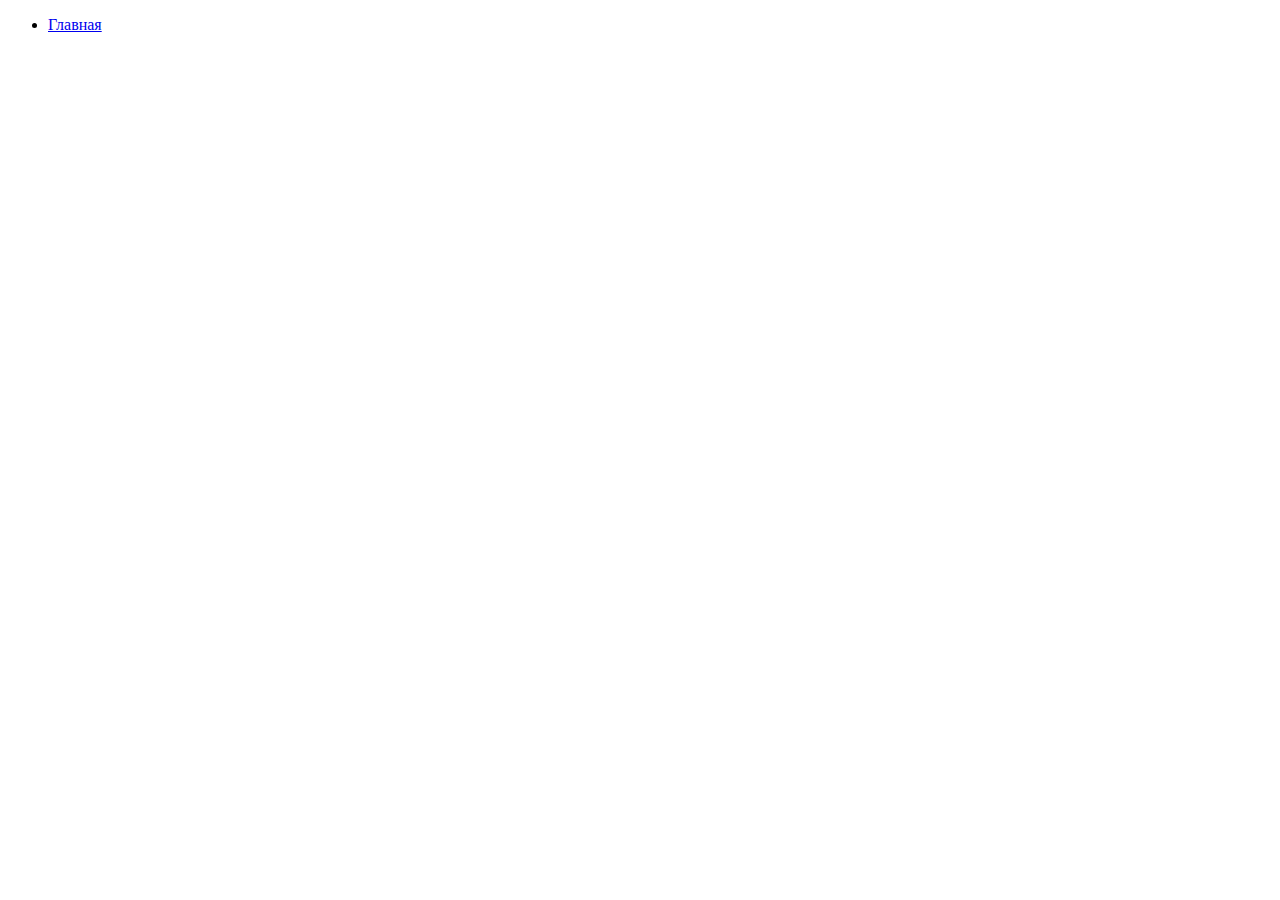
==== pages/admin.html @ 9d6ad690 "admin" ====
<!DOCTYPE html>
<html lang="en">
<head>
    <meta charset="UTF-8">
    <meta http-equiv="X-UA-Compatible" content="IE=edge">
    <meta name="viewport" content="width=device-width, initial-scale=1.0">
    <link rel="stylesheet" href="/ProperNutrition/src/assets/css/custom.css">
    <link rel="stylesheet" href="/ProperNutrition/src/css/main.css" />
    <title>Админка</title>
</head>
<body>
    <div class="flex">
        <div class="flex w-fit">
            <ul class="flex flex-col">
                <li class="text-gray-300 py-3 px-5 rounded-lg bg-lightGreen/70">
                    <a href="#" class="flex items-center gap-x-4">
                        <img src="" alt=""><span class="text-lg font-medium">Главная</span> 
                    </a>
                </li>
            </ul>
        </div>
        <div class="flex w-fit">

        </div>
    </div>
</body>
</html>
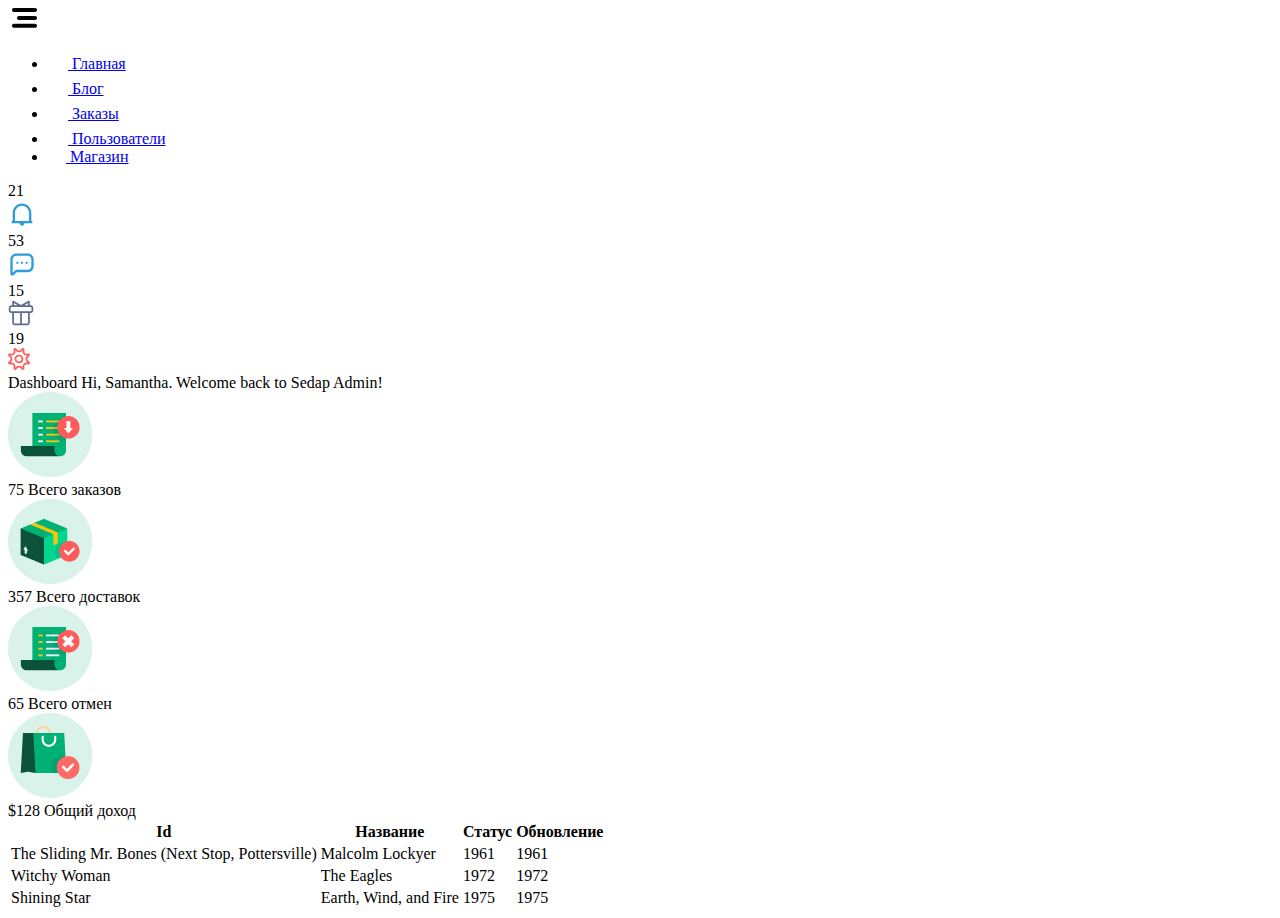
==== commit 2dc19af2: "admin" ====
--- a/pages/admin.html
+++ b/pages/admin.html
@@ -6,22 +6,182 @@
     <meta name="viewport" content="width=device-width, initial-scale=1.0">
     <link rel="stylesheet" href="/ProperNutrition/src/assets/css/custom.css">
     <link rel="stylesheet" href="/ProperNutrition/src/css/main.css" />
+    <script src="https://cdn.tailwindcss.com"></script>
     <title>Админка</title>
 </head>
 <body>
-    <div class="flex">
-        <div class="flex w-fit">
-            <ul class="flex flex-col">
-                <li class="text-gray-300 py-3 px-5 rounded-lg bg-lightGreen/70">
-                    <a href="#" class="flex items-center gap-x-4">
-                        <img src="" alt=""><span class="text-lg font-medium">Главная</span> 
-                    </a>
-                </li>
-            </ul>
-        </div>
-        <div class="flex w-fit">
+    <div class="flex bg-gray-200">
+        <aside class="leftBar flex flex-col w-[20%] px-10 bg-white h-screen overflow-hidden">
+            <div class="flex justify-between gap-x-4 mt-10">
+                <img src="/ProperNutrition/src/assets/img/icon/logo.png" alt="">
+                <img src="../src/assets/img/icon/menu.png" alt="" class="cursor-pointer" id="toggleBarAdmin">
+            </div>
+            <div class="mt-20">
+                <ul class="text-lg font-medium text-[#464255]">
+                    <li class="group flex items-center justify-start py-5 px-4 bg-[#00B074]/20 w-full text-[#00B074] rounded-[8px] relative before:h-full before:w-2 before:absolute before:top-0 before:-left-10 before:bg-[#00B074] before:rounded-full">
+                        <a href="#" class="flex items-center gap-x-6 w-fit">
+                            <svg width="20" height="21" class="fill-[#00B074]" viewBox="0 0 20 21" fill="none" xmlns="http://www.w3.org/2000/svg">
+                                <path d="M2.5 7.41115V17.4112C2.5 17.6322 2.5878 17.8441 2.74408 18.0004C2.90036 18.1567 3.11232 18.2445 3.33333 18.2445H7.5C7.72101 18.2445 7.93297 18.1567 8.08925 18.0004C8.24554 17.8441 8.33333 17.6322 8.33333 17.4112V11.5778H11.6667V17.4112C11.6667 17.6322 11.7545 17.8441 11.9107 18.0004C12.067 18.1567 12.279 18.2445 12.5 18.2445H16.6667C16.8877 18.2445 17.0996 18.1567 17.2559 18.0004C17.4122 17.8441 17.5 17.6322 17.5 17.4112V7.41115C17.5 7.28178 17.4699 7.15419 17.412 7.03848C17.3542 6.92276 17.2702 6.82211 17.1667 6.74449L10.5 1.74449C10.3558 1.6363 10.1803 1.57782 10 1.57782C9.81969 1.57782 9.64425 1.6363 9.5 1.74449L2.83333 6.74449C2.72984 6.82211 2.64583 6.92276 2.58798 7.03848C2.53012 7.15419 2.5 7.28178 2.5 7.41115ZM4.16667 7.82782L10 3.45282L15.8333 7.82782V16.5778H13.3333V10.7445C13.3333 10.5235 13.2455 10.3115 13.0893 10.1552C12.933 9.99895 12.721 9.91115 12.5 9.91115H7.5C7.27899 9.91115 7.06702 9.99895 6.91074 10.1552C6.75446 10.3115 6.66667 10.5235 6.66667 10.7445V16.5778H4.16667V7.82782Z"/>
+                            </svg>
+                            <span class="leftBarText">Главная</span> 
+                        </a>
+                    </li>
+                    <li class="group py-5 px-4 text-black rounded-[8px] ">
+                        <a href="#" class="flex items-center gap-x-6">
+                            <svg width="20" height="21" viewBox="0 0 20 21" class="fill-[#464255]" fill="none" xmlns="http://www.w3.org/2000/svg">
+                                <path d="M17.5002 4.91136H2.5002C2.02798 4.91136 1.66687 4.55024 1.66687 4.07802C1.66687 3.6058 2.02798 3.24469 2.5002 3.24469H17.5002C17.9724 3.24469 18.3335 3.6058 18.3335 4.07802C18.3335 4.55024 17.9724 4.91136 17.5002 4.91136Z" />
+                                <path d="M12.5002 9.35575H2.5002C2.02798 9.35575 1.66687 8.99464 1.66687 8.52242C1.66687 8.0502 2.02798 7.68909 2.5002 7.68909H12.5002C12.9724 7.68909 13.3335 8.0502 13.3335 8.52242C13.3335 8.99464 12.9724 9.35575 12.5002 9.35575Z"/>
+                                <path d="M17.5002 13.8002H2.5002C2.02798 13.8002 1.66687 13.4391 1.66687 12.9669C1.66687 12.4947 2.02798 12.1335 2.5002 12.1335H17.5002C17.9724 12.1335 18.3335 12.4947 18.3335 12.9669C18.3335 13.4391 17.9724 13.8002 17.5002 13.8002Z"/>
+                                <path d="M12.5002 18.2446H2.5002C2.02798 18.2446 1.66687 17.8835 1.66687 17.4113C1.66687 16.9391 2.02798 16.5779 2.5002 16.5779H12.5002C12.9724 16.5779 13.3335 16.9391 13.3335 17.4113C13.3335 17.8835 12.9724 18.2446 12.5002 18.2446Z"/>
+                            </svg>
+                            <span class="leftBarText">Блог</span> 
+                        </a>
+                    </li>
+                    <li class="group py-5 px-4 text-black rounded-[8px] ">
+                        <a href="#" class="flex items-center gap-x-6">
+                            <svg width="20" height="21" viewBox="0 0 20 21" class="fill-[#464255]" fill="none" xmlns="http://www.w3.org/2000/svg">
+                                <path d="M10.5417 2.61138C10.3908 2.48229 10.1987 2.41136 10 2.41138H4.16671C3.94569 2.41138 3.73373 2.49917 3.57745 2.65545C3.42117 2.81173 3.33337 3.0237 3.33337 3.24471V18.2447C3.33337 18.4657 3.42117 18.6777 3.57745 18.834C3.73373 18.9902 3.94569 19.078 4.16671 19.078H15.8334C16.0544 19.078 16.2664 18.9902 16.4226 18.834C16.5789 18.6777 16.6667 18.4657 16.6667 18.2447V8.24471C16.6667 8.12434 16.6406 8.0054 16.5903 7.89607C16.5399 7.78674 16.4665 7.68962 16.375 7.61138L10.5417 2.61138ZM10.8334 5.05304L13.5834 7.41138H10.8334V5.05304ZM15 17.4114H5.00004V4.07804H9.16671V8.24471C9.16671 8.46572 9.25451 8.67769 9.41079 8.83397C9.56707 8.99025 9.77903 9.07804 10 9.07804H15V17.4114Z"/>
+                            </svg>
+                            <span class="leftBarText">Заказы</span> 
+                        </a>
+                    </li>
+                    <li class="group py-5 px-4 text-black rounded-[8px] ">
+                        <a href="#" class="flex items-center gap-x-6">
+                            <svg width="20" height="21" viewBox="0 0 20 21" class="fill-[#464255]" fill="none" xmlns="http://www.w3.org/2000/svg">
+                                <path d="M15.9916 14.6697C16.4243 14.1532 16.6631 13.5018 16.6666 12.828C16.6666 12.0544 16.3593 11.3126 15.8124 10.7656C15.2654 10.2186 14.5235 9.91133 13.75 9.91133H13.5166C14.2039 9.09465 14.5815 8.06202 14.5833 6.99466C14.5852 6.22512 14.3934 5.46747 14.0254 4.7916C13.6575 4.11572 13.1253 3.54337 12.4779 3.12732C11.8305 2.71128 11.0888 2.46494 10.3211 2.41102C9.55347 2.35709 8.7846 2.49733 8.08541 2.81879C7.38622 3.14024 6.77922 3.63258 6.3204 4.25038C5.86158 4.86818 5.56569 5.59157 5.46004 6.35383C5.35439 7.11609 5.44237 7.89268 5.71586 8.61198C5.98935 9.33129 6.43956 9.97015 7.02496 10.4697C5.45018 11.0715 4.09498 12.1369 3.13831 13.525C2.18164 14.9131 1.66849 16.5588 1.66663 18.2447C1.66663 18.4657 1.75442 18.6776 1.9107 18.8339C2.06698 18.9902 2.27895 19.078 2.49996 19.078C2.72097 19.078 2.93293 18.9902 3.08922 18.8339C3.2455 18.6776 3.33329 18.4657 3.33329 18.2447C3.33329 16.4766 4.03567 14.7809 5.28591 13.5306C6.53616 12.2804 8.23185 11.578 9.99996 11.578H11.125C10.8809 12.0747 10.7871 12.6318 10.8552 13.181C10.9233 13.7303 11.1503 14.2476 11.5083 14.6697C10.7984 15.0668 10.2071 15.6459 9.79553 16.3476C9.38393 17.0492 9.16684 17.8479 9.16663 18.6613C9.16663 18.8823 9.25442 19.0943 9.4107 19.2506C9.56698 19.4069 9.77895 19.4947 9.99996 19.4947C10.221 19.4947 10.4329 19.4069 10.5892 19.2506C10.7455 19.0943 10.8333 18.8823 10.8333 18.6613C10.8333 17.8878 11.1406 17.1459 11.6876 16.5989C12.2345 16.052 12.9764 15.7447 13.75 15.7447C14.5235 15.7447 15.2654 16.052 15.8124 16.5989C16.3593 17.1459 16.6666 17.8878 16.6666 18.6613C16.6666 18.8823 16.7544 19.0943 16.9107 19.2506C17.067 19.4069 17.2789 19.4947 17.5 19.4947C17.721 19.4947 17.9329 19.4069 18.0892 19.2506C18.2455 19.0943 18.3333 18.8823 18.3333 18.6613C18.3331 17.8479 18.116 17.0492 17.7044 16.3476C17.2928 15.6459 16.7016 15.0668 15.9916 14.6697ZM9.99996 9.91133C9.4231 9.91133 8.85919 9.74027 8.37955 9.41978C7.8999 9.09929 7.52607 8.64377 7.30531 8.11082C7.08456 7.57787 7.0268 6.99143 7.13934 6.42565C7.25188 5.85987 7.52966 5.34017 7.93756 4.93227C8.34547 4.52436 8.86517 4.24658 9.43095 4.13404C9.99672 4.0215 10.5832 4.07926 11.1161 4.30001C11.6491 4.52077 12.1046 4.89461 12.4251 5.37425C12.7456 5.85389 12.9166 6.4178 12.9166 6.99466C12.9166 7.76821 12.6093 8.51008 12.0624 9.05706C11.5154 9.60404 10.7735 9.91133 9.99996 9.91133ZM13.75 14.078C13.4184 14.078 13.1005 13.9463 12.8661 13.7119C12.6317 13.4775 12.5 13.1595 12.5 12.828C12.5021 12.4971 12.6345 12.1805 12.8685 11.9465C13.1024 11.7126 13.4191 11.5802 13.75 11.578C14.0815 11.578 14.3994 11.7097 14.6338 11.9441C14.8683 12.1785 15 12.4965 15 12.828C15 13.1595 14.8683 13.4775 14.6338 13.7119C14.3994 13.9463 14.0815 14.078 13.75 14.078Z" />
+                            </svg>
+                            <span class="leftBarText">Пользователи</span> 
+                        </a>
+                    </li>
+                    <li class="group py-5 px-4 text-black rounded-[8px] ">
+                        <a href="#" class="flex items-center gap-x-6">
+                            <svg width="18" height="14" viewBox="0 0 18 14" class="fill-[#464255]" fill="none" xmlns="http://www.w3.org/2000/svg">
+                                <path d="M15.875 3.61969H15.0032L15.1094 2.55588C15.1354 2.29525 15.1066 2.03206 15.0246 1.78327C14.9427 1.53448 14.8096 1.30562 14.6338 1.11143C14.458 0.917239 14.2435 0.76203 14.0041 0.655805C13.7647 0.549581 13.5057 0.494696 13.2437 0.49469H3.50625C3.24427 0.49471 2.9852 0.549622 2.74574 0.655885C2.50627 0.762149 2.29173 0.917406 2.11594 1.11165C1.94015 1.3059 1.80701 1.53482 1.7251 1.78366C1.64319 2.03251 1.61433 2.29576 1.64037 2.55644L2.4963 12.1166C2.51309 12.2665 2.48018 11.9554 2.59993 12.5554H0.730552C0.564791 12.5554 0.40582 12.6212 0.28861 12.7384C0.1714 12.8556 0.105552 13.0146 0.105552 13.1804C0.105552 13.3461 0.1714 13.5051 0.28861 13.6223C0.40582 13.7395 0.564791 13.8054 0.730552 13.8054L16 13.9947C16.1658 13.9947 16.3247 13.9288 16.4419 13.8116C16.5591 13.6944 16.625 13.5355 16.625 13.3697C16.625 13.2039 16.5591 13.045 16.4419 12.9277C16.3247 12.8105 16.1658 12.7447 16 12.7447H14.1307C14.1827 12.6033 14.2175 12.4561 14.2342 12.3064L14.4405 9.24469H15.875C16.3721 9.24414 16.8487 9.04642 17.2002 8.69491C17.5517 8.3434 17.7494 7.8668 17.75 7.36969V5.49469C17.7494 4.99758 17.5517 4.52098 17.2002 4.16947C16.8487 3.81796 16.3721 3.62024 15.875 3.61969ZM4.66128 12.5554C4.50625 12.5559 4.3566 12.4985 4.24167 12.3944C4.12673 12.2904 4.05478 12.1472 4.03991 11.9929L3.13784 2.58451C3.12913 2.49758 3.13874 2.40979 3.16603 2.32679C3.19332 2.2438 3.23769 2.16744 3.29629 2.10264C3.35489 2.03783 3.42641 1.98602 3.50625 1.95054C3.58608 1.91506 3.67247 1.8967 3.75984 1.89664L13.0204 1.95054C13.1077 1.9506 13.1941 1.96895 13.2739 2.0044C13.3537 2.03986 13.4252 2.09163 13.4838 2.15639C13.5424 2.22116 13.5868 2.29747 13.6141 2.38043C13.6414 2.46338 13.6511 2.55114 13.6424 2.63804L13.0204 11.9935C13.0054 12.1477 12.9334 12.2908 12.8184 12.3948C12.7034 12.4987 12.5538 12.556 12.3988 12.5554H4.66128ZM16.5 7.36969C16.4999 7.53542 16.434 7.69433 16.3168 7.81152C16.1996 7.92871 16.0407 7.99459 15.875 7.99469H14.5656L14.8781 4.86969H15.875C16.0407 4.86979 16.1996 4.93567 16.3168 5.05286C16.434 5.17005 16.4999 5.32896 16.5 5.49469V7.36969Z" />
+                            </svg>
+                            <span class="leftBarText">Магазин</span> 
+                        </a>
+                    </li>
+                </ul>
+            </div>
+        </aside>
 
-        </div>
+        <section class="flex flex-col gap-y-10 w-[80%] px-[60px]">
+            <div class="flex justify-end gap-x-[30px] mt-10">
+                <div class="flex justify-center items-center rounded-[15px] bg-[#2D9CDB]/20 w-12 h-12 relative">
+                    <div class="flex justify-center items-center w-5 h-5 rounded-full absolute -top-2 -right-2 p-[3px] text-white text-xs bg-[#2D9CDB] outline outline-offset-0 outline-white">
+                        21
+                    </div>
+                    <svg width="28" height="28" viewBox="0 0 28 28" fill="none" xmlns="http://www.w3.org/2000/svg">
+                        <path d="M4.66667 23.3333H11.6667C11.6667 23.9522 11.9125 24.5457 12.3501 24.9833C12.7877 25.4208 13.3812 25.6667 14 25.6667C14.6188 25.6667 15.2123 25.4208 15.6499 24.9833C16.0875 24.5457 16.3333 23.9522 16.3333 23.3333H23.3333C23.6428 23.3333 23.9395 23.2104 24.1583 22.9916C24.3771 22.7728 24.5 22.4761 24.5 22.1667C24.5 21.8572 24.3771 21.5605 24.1583 21.3417C23.9395 21.1229 23.6428 21 23.3333 21V12.8333C23.3333 10.358 22.35 7.98401 20.5997 6.23367C18.8493 4.48333 16.4754 3.5 14 3.5C11.5246 3.5 9.15068 4.48333 7.40034 6.23367C5.65 7.98401 4.66667 10.358 4.66667 12.8333V21C4.35725 21 4.0605 21.1229 3.84171 21.3417C3.62292 21.5605 3.5 21.8572 3.5 22.1667C3.5 22.4761 3.62292 22.7728 3.84171 22.9916C4.0605 23.2104 4.35725 23.3333 4.66667 23.3333V23.3333ZM7 12.8333C7 10.9768 7.7375 9.19634 9.05025 7.88359C10.363 6.57083 12.1435 5.83333 14 5.83333C15.8565 5.83333 17.637 6.57083 18.9497 7.88359C20.2625 9.19634 21 10.9768 21 12.8333V21H7V12.8333Z" fill="#2D9CDB"/>
+                    </svg>
+                </div>
+                <div class="flex justify-center items-center rounded-[15px] bg-[#2D9CDB]/20 w-12 h-12 relative">
+                    <div class="flex justify-center items-center w-5 h-5 rounded-full absolute -top-2 -right-2 p-[3px] text-white text-xs bg-[#2D9CDB] outline outline-offset-0 outline-white">
+                        53
+                    </div>
+                    <svg width="28" height="28" viewBox="0 0 28 28" fill="none" xmlns="http://www.w3.org/2000/svg">
+                        <path d="M14 13.9998C14.6444 13.9998 15.1667 13.4774 15.1667 12.8331C15.1667 12.1888 14.6444 11.6664 14 11.6664C13.3557 11.6664 12.8334 12.1888 12.8334 12.8331C12.8334 13.4774 13.3557 13.9998 14 13.9998Z" fill="#2D9CDB"/>
+                        <path d="M9.33329 13.9998C9.97763 13.9998 10.5 13.4774 10.5 12.8331C10.5 12.1888 9.97763 11.6664 9.33329 11.6664C8.68896 11.6664 8.16663 12.1888 8.16663 12.8331C8.16663 13.4774 8.68896 13.9998 9.33329 13.9998Z" fill="#2D9CDB"/>
+                        <path d="M18.6667 13.9998C19.311 13.9998 19.8333 13.4774 19.8333 12.8331C19.8333 12.1888 19.311 11.6664 18.6667 11.6664C18.0223 11.6664 17.5 12.1888 17.5 12.8331C17.5 13.4774 18.0223 13.9998 18.6667 13.9998Z" fill="#2D9CDB"/>
+                        <path d="M3.55822 25.515C3.8024 25.6157 4.06407 25.6673 4.32822 25.6667C4.58872 25.668 4.84684 25.617 5.08731 25.5168C5.32778 25.4166 5.54571 25.2692 5.72822 25.0833L8.64488 22.1667H19.8332C21.3803 22.1667 22.864 21.5521 23.958 20.4581C25.052 19.3642 25.6665 17.8804 25.6665 16.3333V9.33333C25.6665 7.78624 25.052 6.30251 23.958 5.20854C22.864 4.11458 21.3803 3.5 19.8332 3.5H8.16655C6.61945 3.5 5.13572 4.11458 4.04176 5.20854C2.9478 6.30251 2.33322 7.78624 2.33322 9.33333V23.6717C2.32952 24.0662 2.44429 24.4528 2.66267 24.7814C2.88106 25.1101 3.19303 25.3656 3.55822 25.515V25.515ZM4.66655 9.33333C4.66655 8.40508 5.0353 7.51484 5.69168 6.85846C6.34805 6.20208 7.23829 5.83333 8.16655 5.83333H19.8332C20.7615 5.83333 21.6517 6.20208 22.3081 6.85846C22.9645 7.51484 23.3332 8.40508 23.3332 9.33333V16.3333C23.3332 17.2616 22.9645 18.1518 22.3081 18.8082C21.6517 19.4646 20.7615 19.8333 19.8332 19.8333H8.16655C8.01301 19.8324 7.8608 19.8619 7.71866 19.9199C7.57651 19.978 7.44723 20.0635 7.33822 20.1717L4.66655 22.855V9.33333Z" fill="#2D9CDB"/>
+                    </svg>
+                </div>
+                <div class="flex justify-center items-center rounded-[15px] bg-[#5E6C93]/20 w-12 h-12 relative">
+                    <div class="flex justify-center items-center w-5 h-5 rounded-full absolute -top-2 -right-2 p-[3px] text-white text-xs bg-[#5E6C93] outline outline-offset-0 outline-white">
+                        15
+                    </div>
+                    <svg width="26" height="26" viewBox="0 0 26 26" fill="none" xmlns="http://www.w3.org/2000/svg">
+                        <path d="M22.625 5.125H21.75V1.625C21.75 1.47262 21.7102 1.32289 21.6345 1.19062C21.5589 1.05835 21.45 0.948128 21.3186 0.870868C21.1873 0.793609 21.0381 0.751989 20.8857 0.750126C20.7333 0.748264 20.5831 0.786224 20.4499 0.86025L13 4.99909L5.55007 0.86025C5.41689 0.786224 5.26667 0.748264 5.11431 0.750126C4.96194 0.751989 4.8127 0.793609 4.68136 0.870868C4.55002 0.948128 4.44113 1.05835 4.36547 1.19062C4.28981 1.32289 4.25001 1.47262 4.25 1.625V5.125H3.375C2.67904 5.12576 2.01181 5.40257 1.51969 5.89469C1.02757 6.3868 0.750764 7.05404 0.75 7.75V10.375C0.750764 11.071 1.02757 11.7382 1.51969 12.2303C2.01181 12.7224 2.67904 12.9992 3.375 13H4.25V22.625C4.25076 23.321 4.52757 23.9882 5.01969 24.4803C5.51181 24.9724 6.17904 25.2492 6.875 25.25H19.125C19.821 25.2492 20.4882 24.9724 20.9803 24.4803C21.4724 23.9882 21.7492 23.321 21.75 22.625V13H22.625C23.321 12.9992 23.9882 12.7224 24.4803 12.2303C24.9724 11.7382 25.2492 11.071 25.25 10.375V7.75C25.2492 7.05404 24.9724 6.3868 24.4803 5.89469C23.9882 5.40257 23.321 5.12576 22.625 5.125ZM20 5.125H16.3769L20 3.1125V5.125ZM6 3.1125L9.62311 5.125H6V3.1125ZM6 22.625V13H12.125V23.5H6.875C6.64303 23.4997 6.42064 23.4074 6.25661 23.2434C6.09258 23.0793 6.0003 22.857 6 22.625ZM20 22.625C19.9997 22.857 19.9074 23.0793 19.7434 23.2434C19.5794 23.4074 19.357 23.4997 19.125 23.5H13.875V13H20V22.625ZM23.5 10.375C23.4997 10.607 23.4074 10.8294 23.2434 10.9934C23.0794 11.1574 22.857 11.2497 22.625 11.25H3.375C3.14303 11.2497 2.92064 11.1574 2.75661 10.9934C2.59258 10.8294 2.5003 10.607 2.5 10.375V7.75C2.5003 7.51803 2.59258 7.29564 2.75661 7.13161C2.92064 6.96758 3.14303 6.8753 3.375 6.875H22.625C22.857 6.8753 23.0794 6.96758 23.2434 7.13161C23.4074 7.29564 23.4997 7.51803 23.5 7.75V10.375Z" fill="#5E6C93"/>
+                    </svg>
+                </div>
+                <div class="flex justify-center items-center rounded-[15px] bg-[#FF5B5B]/20 w-12 h-12 relative">
+                    <div class="flex justify-center items-center w-5 h-5 rounded-full absolute -top-2 -right-2 p-[3px] text-white text-xs bg-[#FF5B5B] outline outline-offset-0 outline-white">
+                        19
+                    </div>
+                    <svg width="22" height="22" viewBox="0 0 22 22" fill="none" xmlns="http://www.w3.org/2000/svg">
+                        <path d="M11.0001 6.625C10.1348 6.625 9.2889 6.88159 8.56944 7.36232C7.84998 7.84305 7.28922 8.52633 6.95809 9.32576C6.62696 10.1252 6.54032 11.0048 6.70913 11.8535C6.87794 12.7022 7.29462 13.4817 7.90647 14.0936C8.51832 14.7054 9.29787 15.1221 10.1465 15.2909C10.9952 15.4597 11.8749 15.3731 12.6743 15.042C13.4737 14.7108 14.157 14.1501 14.6377 13.4306C15.1185 12.7111 15.375 11.8653 15.375 11C15.3737 9.84009 14.9123 8.72809 14.0921 7.90791C13.272 7.08774 12.16 6.62637 11.0001 6.625V6.625ZM11.0001 13.625C10.4809 13.625 9.97336 13.471 9.54169 13.1826C9.11001 12.8942 8.77355 12.4842 8.57488 12.0045C8.3762 11.5249 8.32421 10.9971 8.4255 10.4879C8.52678 9.97868 8.77679 9.51095 9.1439 9.14384C9.51101 8.77673 9.97874 8.52672 10.4879 8.42544C10.9971 8.32415 11.5249 8.37613 12.0046 8.57481C12.4843 8.77349 12.8942 9.10995 13.1827 9.54162C13.4711 9.9733 13.625 10.4808 13.625 11C13.6243 11.696 13.3475 12.3632 12.8554 12.8553C12.3632 13.3474 11.696 13.6242 11.0001 13.625V13.625Z" fill="#FF5B5B"/>
+                        <path d="M2.48931 5.55982C2.05905 5.39818 1.58279 5.41024 1.16126 5.59346C0.739741 5.77668 0.406021 6.11668 0.230699 6.54155C0.0553773 6.96642 0.0522048 7.44283 0.221853 7.86999C0.391501 8.29716 0.720663 8.64158 1.13971 8.8304C1.56601 9.01071 1.92974 9.31263 2.18546 9.69845C2.44118 10.0843 2.57756 10.5369 2.57756 10.9997C2.57756 11.4626 2.44118 11.9152 2.18546 12.301C1.92974 12.6869 1.56601 12.9888 1.13971 13.1691C0.720563 13.3579 0.391321 13.7024 0.22165 14.1296C0.0519783 14.5569 0.0551899 15.0334 0.230605 15.4583C0.40602 15.8833 0.739875 16.2233 1.16153 16.4064C1.58318 16.5896 2.05955 16.6015 2.48983 16.4397C2.91921 16.2648 3.39064 16.2205 3.84506 16.3124C4.29949 16.4042 4.71671 16.6281 5.04446 16.956C5.3722 17.2839 5.59591 17.7013 5.68754 18.1557C5.77918 18.6102 5.73467 19.0816 5.5596 19.5109C5.39271 19.9423 5.40307 20.4222 5.58842 20.846C5.77376 21.2698 6.11908 21.6032 6.54913 21.7736C6.7645 21.8627 6.99531 21.9086 7.2284 21.9086C7.56891 21.911 7.90255 21.8128 8.1875 21.6263C8.47244 21.4399 8.69601 21.1735 8.83017 20.8605C9.01048 20.4342 9.3124 20.0705 9.69822 19.8148C10.084 19.559 10.5366 19.4227 10.9995 19.4227C11.4624 19.4227 11.915 19.559 12.3008 19.8148C12.6866 20.0705 12.9885 20.4342 13.1689 20.8605C13.3577 21.2797 13.7022 21.6089 14.1294 21.7786C14.5567 21.9482 15.0332 21.945 15.4581 21.7696C15.883 21.5942 16.223 21.2603 16.4062 20.8387C16.5893 20.417 16.6013 19.9407 16.4394 19.5104C16.2646 19.081 16.2203 18.6096 16.3121 18.1552C16.404 17.7007 16.6279 17.2835 16.9558 16.9558C17.2837 16.628 17.701 16.4043 18.1555 16.3127C18.61 16.221 19.0814 16.2655 19.5107 16.4406C19.9394 16.6071 20.4164 16.5981 20.8386 16.4158C21.2608 16.2334 21.5942 15.8923 21.767 15.466L20.9646 15.1174L20.1683 14.8192C19.4205 14.5137 18.599 14.4361 17.8072 14.5962C17.0154 14.7563 16.2886 15.147 15.7182 15.719C15.1482 16.2936 14.7566 17.0207 14.5906 17.8128C14.4245 18.605 14.4912 19.4282 14.7824 20.1833C14.4703 19.438 13.9446 18.8019 13.2715 18.355C12.5984 17.9082 11.808 17.6706 11.0001 17.6723C10.1904 17.6748 9.39876 17.9119 8.72103 18.355C8.04329 18.798 7.50848 19.428 7.18132 20.1686C7.48664 19.4208 7.56413 18.5993 7.40404 17.8076C7.24395 17.0158 6.85344 16.289 6.28156 15.7185C5.70694 15.1486 4.97978 14.757 4.18769 14.591C3.39561 14.425 2.57241 14.4916 1.81731 14.7828C2.5625 14.4705 3.19857 13.9447 3.64534 13.2715C4.0921 12.5983 4.32956 11.8079 4.32777 11C4.32526 10.1903 4.08814 9.39864 3.64509 8.7209C3.20204 8.04316 2.57207 7.50835 1.8314 7.1812C2.57924 7.4867 3.40071 7.56429 4.19252 7.40419C4.98434 7.2441 5.71115 6.85348 6.28156 6.28144C6.85153 5.70687 7.24314 4.9797 7.40916 4.1876C7.57519 3.39549 7.50855 2.57227 7.21728 1.81719C7.5295 2.56238 8.05535 3.19845 8.72855 3.64521C9.40174 4.09198 10.1921 4.32944 11.0001 4.32765C11.8098 4.32514 12.6014 4.08801 13.2791 3.64497C13.9569 3.20192 14.4917 2.57194 14.8188 1.83127C14.5135 2.57915 14.436 3.40057 14.5961 4.19235C14.7562 4.98412 15.1467 5.71092 15.7186 6.28144C16.2934 6.85111 17.0205 7.24252 17.8126 7.40853C18.6046 7.57455 19.4277 7.50809 20.1829 7.21716C19.4413 7.52872 18.8078 8.05166 18.3614 8.72079C17.9149 9.38992 17.6753 10.1757 17.6724 10.98C17.6695 11.7844 17.9034 12.5719 18.345 13.2442C18.7865 13.9165 19.4162 14.4441 20.1556 14.761C20.158 14.7682 20.158 14.776 20.1556 14.7832L20.9643 15.1169L21.7684 15.4617L21.7731 15.4506C21.9517 15.0268 21.9561 14.5497 21.7852 14.1228C21.6144 13.6959 21.2821 13.3535 20.8605 13.17C20.4342 12.9896 20.0704 12.6877 19.8147 12.3019C19.559 11.9161 19.4226 11.4635 19.4226 11.0006C19.4226 10.5377 19.559 10.0851 19.8147 9.69932C20.0704 9.31351 20.4342 9.01159 20.8605 8.83127C21.2796 8.64246 21.6088 8.29797 21.7785 7.87072C21.9482 7.44346 21.945 6.96696 21.7696 6.54203C21.5941 6.1171 21.2603 5.77708 20.8386 5.59393C20.417 5.41078 19.9406 5.39886 19.5103 5.5607C19.081 5.73556 18.6095 5.77984 18.1551 5.68799C17.7007 5.59613 17.2835 5.37223 16.9557 5.04432C16.628 4.71642 16.4043 4.29909 16.3126 3.84462C16.221 3.39015 16.2655 2.91874 16.4406 2.48945C16.6023 2.05918 16.5904 1.58286 16.4072 1.16126C16.224 0.739657 15.884 0.405855 15.4591 0.23048C15.0342 0.0551053 14.5578 0.0519158 14.1305 0.221586C13.7033 0.391257 13.3589 0.720476 13.1701 1.13959C12.9898 1.56589 12.6879 1.92962 12.302 2.18534C11.9162 2.44106 11.4636 2.57744 11.0007 2.57744C10.5379 2.57744 10.0853 2.44106 9.69945 2.18534C9.31363 1.92962 9.01171 1.56589 8.8314 1.13959C8.64258 0.720441 8.2981 0.391199 7.87084 0.221528C7.44359 0.0518562 6.96708 0.0550679 6.54215 0.230483C6.11722 0.405898 5.77721 0.739753 5.59406 1.16141C5.41091 1.58306 5.39899 2.05943 5.56082 2.48971C5.73569 2.91909 5.77997 3.39051 5.68811 3.84494C5.59625 4.29937 5.37235 4.71659 5.04444 5.04433C4.71654 5.37208 4.29921 5.59578 3.84474 5.68742C3.39027 5.77905 2.91886 5.73455 2.48957 5.55947L2.48931 5.55982Z" fill="#FF5B5B"/>
+                    </svg>
+                </div>
+            </div>
+            <div class="flex flex-col">
+                <span class="text-[32px] font-semibold text-[#464255]">Dashboard</span>
+                <span class="text-lg font-medium text-[#A3A3A3]">Hi, Samantha. Welcome back  to Sedap Admin!</span>
+            </div>
+            <div class="grid grid-cols-4 gap-10">
+                <div class="flex justify-center bg-white rounded-[14px] shadow-[0px_4px_4px_rgba(0,0,0,0.04)] py-9">
+                    <div class="flex gap-x-6 justify-between">
+                        <img src="../src/assets/img/icon/iconOrder.png" alt="">
+                        <div class="flex flex-col">
+                            <span class="text-[#464255] text-[46px] font-bold">75</span>
+                            <span class="text-[#464255]">Всего заказов</span>
+                        </div>
+                    </div>
+                </div>
+                <div class="flex justify-center bg-white rounded-[14px] shadow-[0px_4px_4px_rgba(0,0,0,0.04)] py-9">
+                    <div class="flex gap-x-6 justify-between">
+                        <img src="../src/assets/img/icon/iconDelivery.png" alt="">
+                        <div class="flex flex-col">
+                            <span class="text-[#464255] text-[46px] font-bold">357</span>
+                            <span class="text-[#464255]">Всего доставок</span>
+                        </div>
+                    </div>
+                </div>
+                <div class="flex justify-center bg-white rounded-[14px] shadow-[0px_4px_4px_rgba(0,0,0,0.04)] py-9">
+                    <div class="flex gap-x-6 justify-between">
+                        <img src="../src/assets/img/icon/iconCancel.png" alt="">
+                        <div class="flex flex-col">
+                            <span class="text-[#464255] text-[46px] font-bold">65</span>
+                            <span class="text-[#464255]">Всего отмен</span>
+                        </div>
+                    </div>
+                </div>
+                <div class="flex justify-center bg-white rounded-[14px] shadow-[0px_4px_4px_rgba(0,0,0,0.04)] py-9">
+                    <div class="flex gap-x-6 justify-between">
+                        <img src="../src/assets/img/icon/iconRevenue.png" alt="">
+                        <div class="flex flex-col">
+                            <span class="text-[#464255] text-[46px] font-bold">$128</span>
+                            <span class="text-[#464255]">Общий доход</span>
+                        </div>
+                    </div>
+                </div>
+            </div>
+
+            <div class="w-[60%] rounded-[14px] shadow-xl bg-white px-3 py-6">
+                <table class="w-full rounded-t-[14px]">
+                    <thead class="bg-[#00B074]/20 ">
+                      <tr class="py-5">
+                        <th>Id</th>
+                        <th>Название</th>
+                        <th>Статус</th>
+                        <th>Обновление</th>
+                      </tr>
+                    </thead>
+                    <tbody>
+                      <tr>
+                        <td>The Sliding Mr. Bones (Next Stop, Pottersville)</td>
+                        <td>Malcolm Lockyer</td>
+                        <td>1961</td>
+                        <td>1961</td>
+                      </tr>
+                      <tr>
+                        <td>Witchy Woman</td>
+                        <td>The Eagles</td>
+                        <td>1972</td>
+                        <td>1972</td>
+                      </tr>
+                      <tr>
+                        <td>Shining Star</td>
+                        <td>Earth, Wind, and Fire</td>
+                        <td>1975</td>
+                        <td>1975</td>
+                      </tr>
+                    </tbody>
+                </table>
+            </div>
+        </section>
     </div>
+    <script src="../src/assets/libs/jquery.js"></script>
+    <script src="../src/assets/js/custom.js"></script>
 </body>
 </html>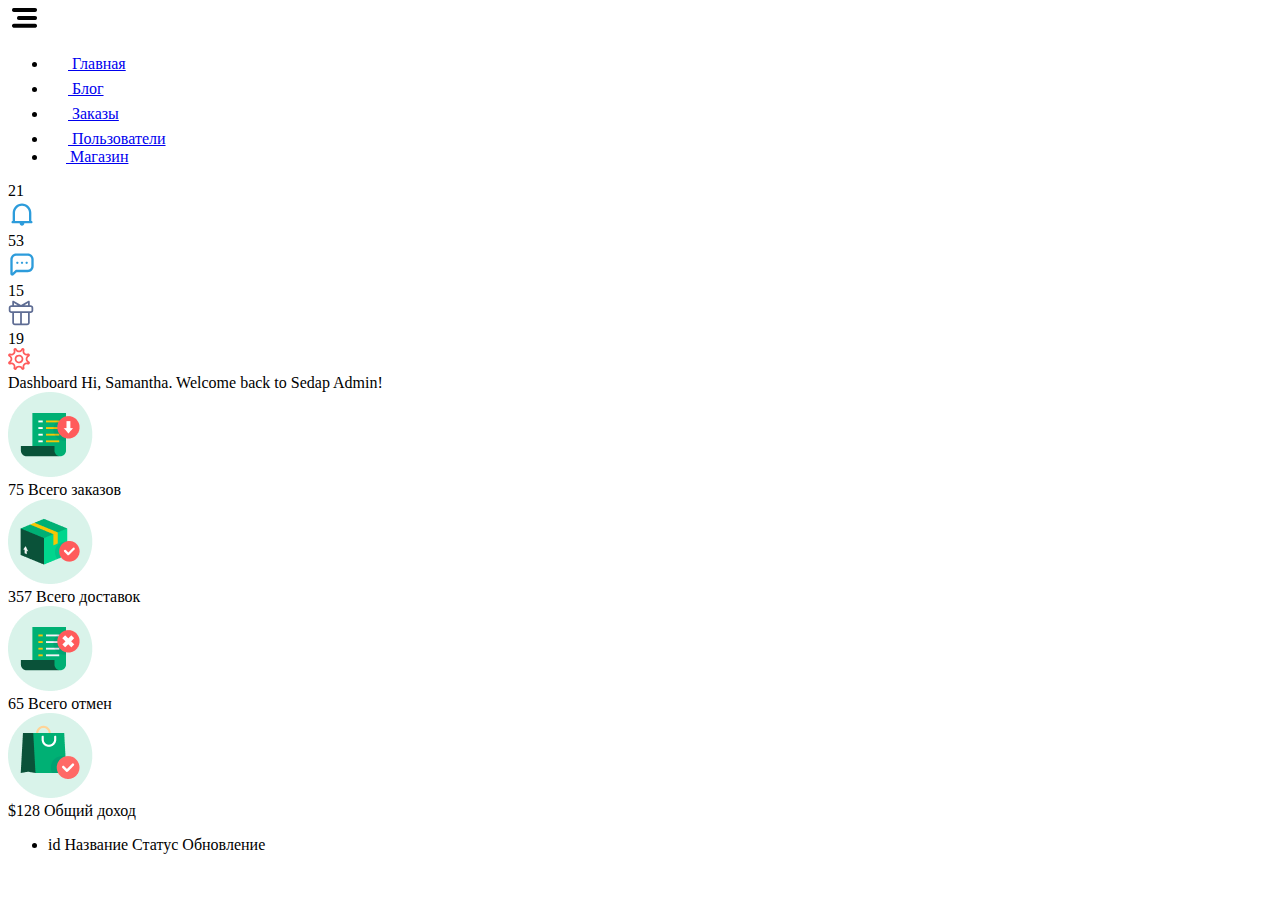
==== commit 8221ccdc: "admin" ====
--- a/pages/admin.html
+++ b/pages/admin.html
@@ -147,37 +147,16 @@
                 </div>
             </div>
 
-            <div class="w-[60%] rounded-[14px] shadow-xl bg-white px-3 py-6">
-                <table class="w-full rounded-t-[14px]">
-                    <thead class="bg-[#00B074]/20 ">
-                      <tr class="py-5">
-                        <th>Id</th>
-                        <th>Название</th>
-                        <th>Статус</th>
-                        <th>Обновление</th>
-                      </tr>
-                    </thead>
-                    <tbody>
-                      <tr>
-                        <td>The Sliding Mr. Bones (Next Stop, Pottersville)</td>
-                        <td>Malcolm Lockyer</td>
-                        <td>1961</td>
-                        <td>1961</td>
-                      </tr>
-                      <tr>
-                        <td>Witchy Woman</td>
-                        <td>The Eagles</td>
-                        <td>1972</td>
-                        <td>1972</td>
-                      </tr>
-                      <tr>
-                        <td>Shining Star</td>
-                        <td>Earth, Wind, and Fire</td>
-                        <td>1975</td>
-                        <td>1975</td>
-                      </tr>
-                    </tbody>
-                </table>
+            <div class="w-[70%] rounded-[14px] shadow-xl bg-white px-3 py-6">
+                <ul class="w-full rounded-t-[14px]">
+                    <li class="flex justify-between w-full font-bold">
+                        <span class="w-[5%]">id</span>
+                        <span class="w-[50%]">Название</span>
+                        <span class="w-[25%]">Статус</span>
+                        <span class="w-[20%]">Обновление</span>
+                    </li>
+                    
+                </ul>
             </div>
         </section>
     </div>
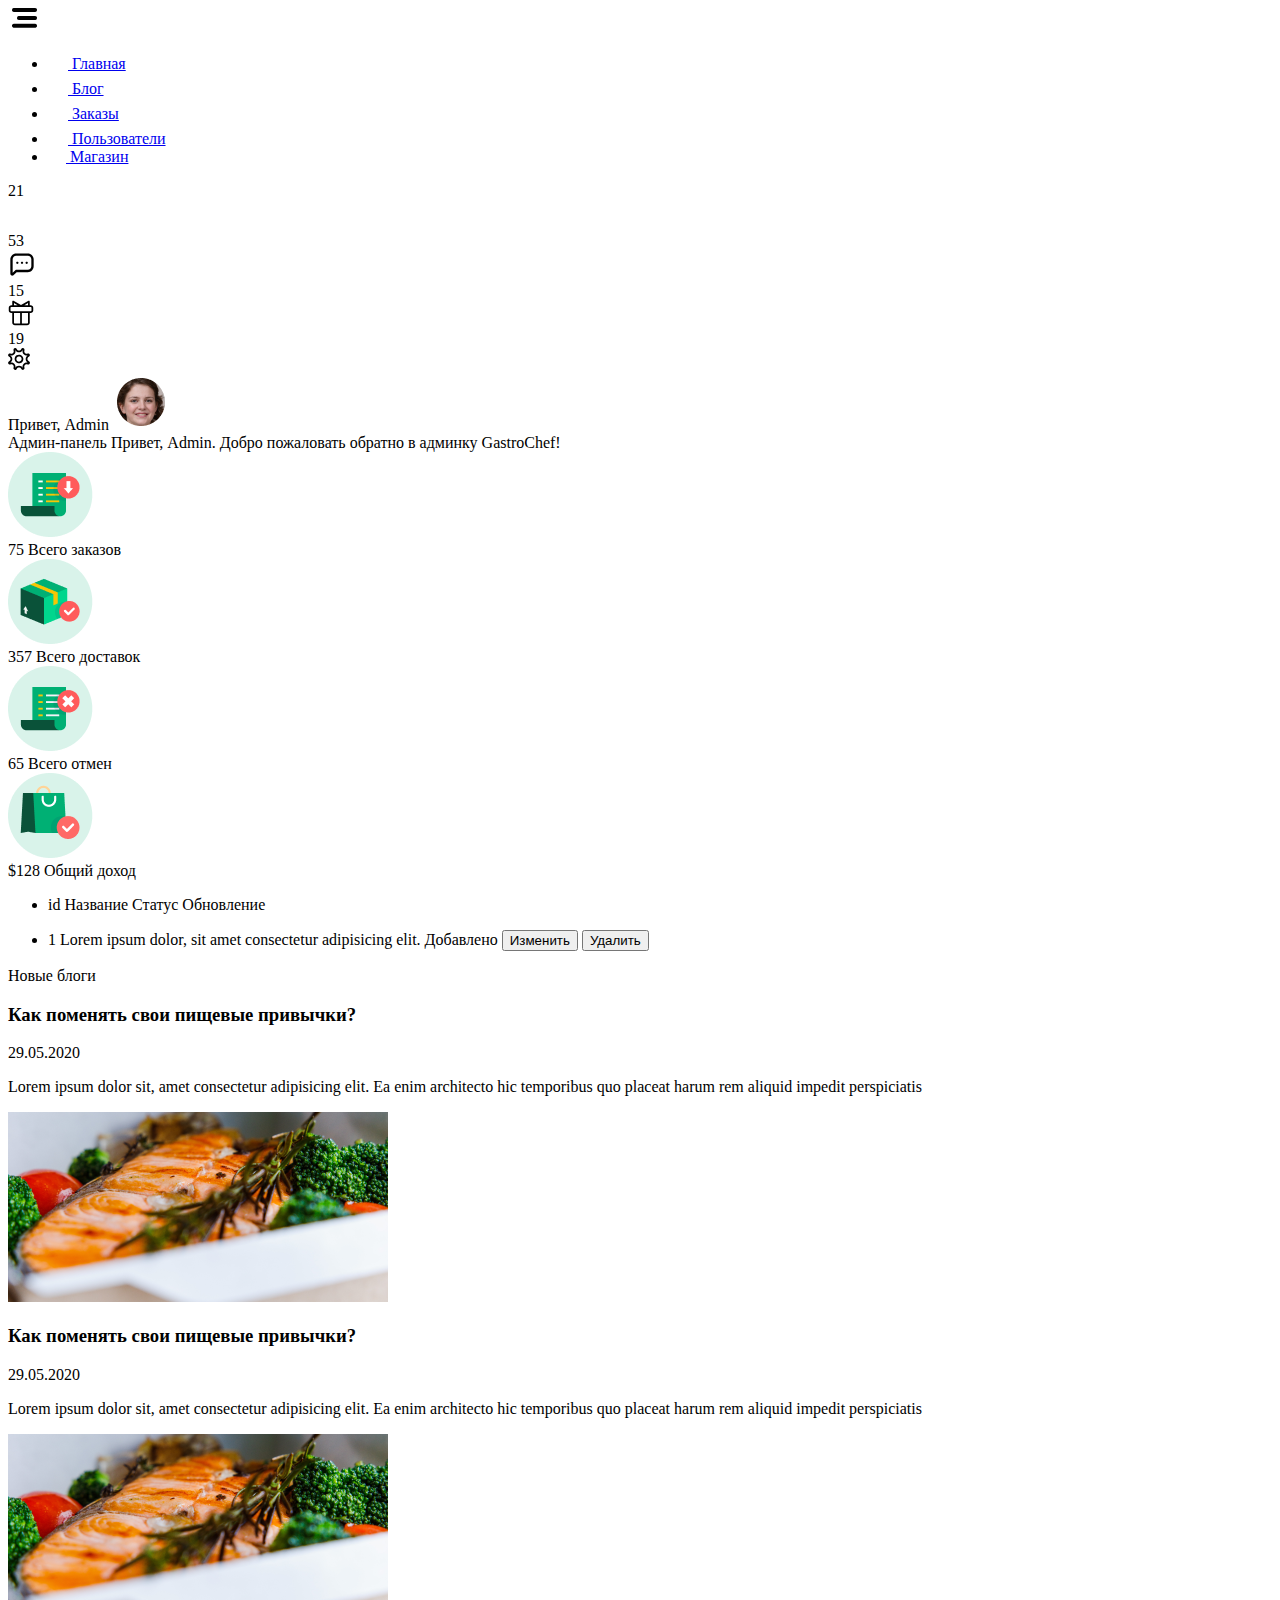
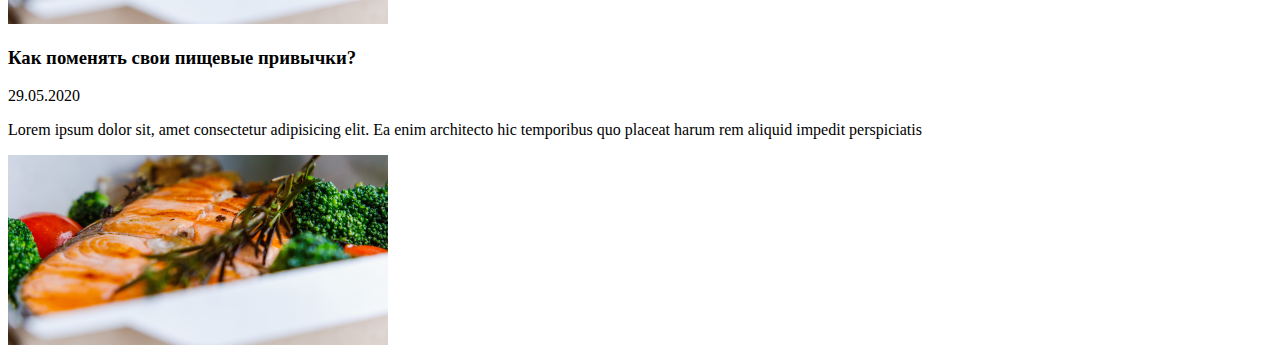
==== commit db58e447: "admin" ====
--- a/pages/admin.html
+++ b/pages/admin.html
@@ -11,7 +11,7 @@
 </head>
 <body>
     <div class="flex bg-gray-200">
-        <aside class="leftBar flex flex-col w-[20%] px-10 bg-white h-screen overflow-hidden">
+        <aside class="leftBar flex flex-col w-[20%] px-10 bg-white h-auto overflow-hidden transition-all duration-300">
             <div class="flex justify-between gap-x-4 mt-10">
                 <img src="/ProperNutrition/src/assets/img/icon/logo.png" alt="">
                 <img src="../src/assets/img/icon/menu.png" alt="" class="cursor-pointer" id="toggleBarAdmin">
@@ -65,48 +65,52 @@
             </div>
         </aside>
 
-        <section class="flex flex-col gap-y-10 w-[80%] px-[60px]">
+        <div class=" flex flex-col gap-y-10 w-full px-[60px] pb-[60px]">
             <div class="flex justify-end gap-x-[30px] mt-10">
-                <div class="flex justify-center items-center rounded-[15px] bg-[#2D9CDB]/20 w-12 h-12 relative">
+                <div class="group cursor-pointer flex justify-center items-center rounded-[15px] bg-[#2D9CDB]/20 hover:bg-[#2D9CDB] transition-all duration-300 w-12 h-12 relative">
                     <div class="flex justify-center items-center w-5 h-5 rounded-full absolute -top-2 -right-2 p-[3px] text-white text-xs bg-[#2D9CDB] outline outline-offset-0 outline-white">
                         21
                     </div>
-                    <svg width="28" height="28" viewBox="0 0 28 28" fill="none" xmlns="http://www.w3.org/2000/svg">
-                        <path d="M4.66667 23.3333H11.6667C11.6667 23.9522 11.9125 24.5457 12.3501 24.9833C12.7877 25.4208 13.3812 25.6667 14 25.6667C14.6188 25.6667 15.2123 25.4208 15.6499 24.9833C16.0875 24.5457 16.3333 23.9522 16.3333 23.3333H23.3333C23.6428 23.3333 23.9395 23.2104 24.1583 22.9916C24.3771 22.7728 24.5 22.4761 24.5 22.1667C24.5 21.8572 24.3771 21.5605 24.1583 21.3417C23.9395 21.1229 23.6428 21 23.3333 21V12.8333C23.3333 10.358 22.35 7.98401 20.5997 6.23367C18.8493 4.48333 16.4754 3.5 14 3.5C11.5246 3.5 9.15068 4.48333 7.40034 6.23367C5.65 7.98401 4.66667 10.358 4.66667 12.8333V21C4.35725 21 4.0605 21.1229 3.84171 21.3417C3.62292 21.5605 3.5 21.8572 3.5 22.1667C3.5 22.4761 3.62292 22.7728 3.84171 22.9916C4.0605 23.2104 4.35725 23.3333 4.66667 23.3333V23.3333ZM7 12.8333C7 10.9768 7.7375 9.19634 9.05025 7.88359C10.363 6.57083 12.1435 5.83333 14 5.83333C15.8565 5.83333 17.637 6.57083 18.9497 7.88359C20.2625 9.19634 21 10.9768 21 12.8333V21H7V12.8333Z" fill="#2D9CDB"/>
-                    </svg>
-                </div>
-                <div class="flex justify-center items-center rounded-[15px] bg-[#2D9CDB]/20 w-12 h-12 relative">
+                    <svg width="28" height="28" viewBox="0 0 28 28" class="group-hover:fill-white transition-all duration-300 fill-[#2D9CDB]" fill="none" xmlns="http://www.w3.org/2000/svg">
+                        <path d="M4.66667 23.3333H11.6667C11.6667 23.9522 11.9125 24.5457 12.3501 24.9833C12.7877 25.4208 13.3812 25.6667 14 25.6667C14.6188 25.6667 15.2123 25.4208 15.6499 24.9833C16.0875 24.5457 16.3333 23.9522 16.3333 23.3333H23.3333C23.6428 23.3333 23.9395 23.2104 24.1583 22.9916C24.3771 22.7728 24.5 22.4761 24.5 22.1667C24.5 21.8572 24.3771 21.5605 24.1583 21.3417C23.9395 21.1229 23.6428 21 23.3333 21V12.8333C23.3333 10.358 22.35 7.98401 20.5997 6.23367C18.8493 4.48333 16.4754 3.5 14 3.5C11.5246 3.5 9.15068 4.48333 7.40034 6.23367C5.65 7.98401 4.66667 10.358 4.66667 12.8333V21C4.35725 21 4.0605 21.1229 3.84171 21.3417C3.62292 21.5605 3.5 21.8572 3.5 22.1667C3.5 22.4761 3.62292 22.7728 3.84171 22.9916C4.0605 23.2104 4.35725 23.3333 4.66667 23.3333V23.3333ZM7 12.8333C7 10.9768 7.7375 9.19634 9.05025 7.88359C10.363 6.57083 12.1435 5.83333 14 5.83333C15.8565 5.83333 17.637 6.57083 18.9497 7.88359C20.2625 9.19634 21 10.9768 21 12.8333V21H7V12.8333Z" />
+                    </svg>
+                </div>
+                <div class="group cursor-pointer flex justify-center items-center rounded-[15px] bg-[#2D9CDB]/20 hover:bg-[#2D9CDB] transition-all duration-300 w-12 h-12 relative">
                     <div class="flex justify-center items-center w-5 h-5 rounded-full absolute -top-2 -right-2 p-[3px] text-white text-xs bg-[#2D9CDB] outline outline-offset-0 outline-white">
                         53
                     </div>
-                    <svg width="28" height="28" viewBox="0 0 28 28" fill="none" xmlns="http://www.w3.org/2000/svg">
-                        <path d="M14 13.9998C14.6444 13.9998 15.1667 13.4774 15.1667 12.8331C15.1667 12.1888 14.6444 11.6664 14 11.6664C13.3557 11.6664 12.8334 12.1888 12.8334 12.8331C12.8334 13.4774 13.3557 13.9998 14 13.9998Z" fill="#2D9CDB"/>
-                        <path d="M9.33329 13.9998C9.97763 13.9998 10.5 13.4774 10.5 12.8331C10.5 12.1888 9.97763 11.6664 9.33329 11.6664C8.68896 11.6664 8.16663 12.1888 8.16663 12.8331C8.16663 13.4774 8.68896 13.9998 9.33329 13.9998Z" fill="#2D9CDB"/>
-                        <path d="M18.6667 13.9998C19.311 13.9998 19.8333 13.4774 19.8333 12.8331C19.8333 12.1888 19.311 11.6664 18.6667 11.6664C18.0223 11.6664 17.5 12.1888 17.5 12.8331C17.5 13.4774 18.0223 13.9998 18.6667 13.9998Z" fill="#2D9CDB"/>
-                        <path d="M3.55822 25.515C3.8024 25.6157 4.06407 25.6673 4.32822 25.6667C4.58872 25.668 4.84684 25.617 5.08731 25.5168C5.32778 25.4166 5.54571 25.2692 5.72822 25.0833L8.64488 22.1667H19.8332C21.3803 22.1667 22.864 21.5521 23.958 20.4581C25.052 19.3642 25.6665 17.8804 25.6665 16.3333V9.33333C25.6665 7.78624 25.052 6.30251 23.958 5.20854C22.864 4.11458 21.3803 3.5 19.8332 3.5H8.16655C6.61945 3.5 5.13572 4.11458 4.04176 5.20854C2.9478 6.30251 2.33322 7.78624 2.33322 9.33333V23.6717C2.32952 24.0662 2.44429 24.4528 2.66267 24.7814C2.88106 25.1101 3.19303 25.3656 3.55822 25.515V25.515ZM4.66655 9.33333C4.66655 8.40508 5.0353 7.51484 5.69168 6.85846C6.34805 6.20208 7.23829 5.83333 8.16655 5.83333H19.8332C20.7615 5.83333 21.6517 6.20208 22.3081 6.85846C22.9645 7.51484 23.3332 8.40508 23.3332 9.33333V16.3333C23.3332 17.2616 22.9645 18.1518 22.3081 18.8082C21.6517 19.4646 20.7615 19.8333 19.8332 19.8333H8.16655C8.01301 19.8324 7.8608 19.8619 7.71866 19.9199C7.57651 19.978 7.44723 20.0635 7.33822 20.1717L4.66655 22.855V9.33333Z" fill="#2D9CDB"/>
-                    </svg>
-                </div>
-                <div class="flex justify-center items-center rounded-[15px] bg-[#5E6C93]/20 w-12 h-12 relative">
+                    <svg width="28" height="28" viewBox="0 0 28 28" class="group-hover:fill-white transition-all duration-300 fill-[#2D9CDB]" xmlns="http://www.w3.org/2000/svg">
+                        <path d="M14 13.9998C14.6444 13.9998 15.1667 13.4774 15.1667 12.8331C15.1667 12.1888 14.6444 11.6664 14 11.6664C13.3557 11.6664 12.8334 12.1888 12.8334 12.8331C12.8334 13.4774 13.3557 13.9998 14 13.9998Z" />
+                        <path d="M9.33329 13.9998C9.97763 13.9998 10.5 13.4774 10.5 12.8331C10.5 12.1888 9.97763 11.6664 9.33329 11.6664C8.68896 11.6664 8.16663 12.1888 8.16663 12.8331C8.16663 13.4774 8.68896 13.9998 9.33329 13.9998Z" />
+                        <path d="M18.6667 13.9998C19.311 13.9998 19.8333 13.4774 19.8333 12.8331C19.8333 12.1888 19.311 11.6664 18.6667 11.6664C18.0223 11.6664 17.5 12.1888 17.5 12.8331C17.5 13.4774 18.0223 13.9998 18.6667 13.9998Z" />
+                        <path d="M3.55822 25.515C3.8024 25.6157 4.06407 25.6673 4.32822 25.6667C4.58872 25.668 4.84684 25.617 5.08731 25.5168C5.32778 25.4166 5.54571 25.2692 5.72822 25.0833L8.64488 22.1667H19.8332C21.3803 22.1667 22.864 21.5521 23.958 20.4581C25.052 19.3642 25.6665 17.8804 25.6665 16.3333V9.33333C25.6665 7.78624 25.052 6.30251 23.958 5.20854C22.864 4.11458 21.3803 3.5 19.8332 3.5H8.16655C6.61945 3.5 5.13572 4.11458 4.04176 5.20854C2.9478 6.30251 2.33322 7.78624 2.33322 9.33333V23.6717C2.32952 24.0662 2.44429 24.4528 2.66267 24.7814C2.88106 25.1101 3.19303 25.3656 3.55822 25.515V25.515ZM4.66655 9.33333C4.66655 8.40508 5.0353 7.51484 5.69168 6.85846C6.34805 6.20208 7.23829 5.83333 8.16655 5.83333H19.8332C20.7615 5.83333 21.6517 6.20208 22.3081 6.85846C22.9645 7.51484 23.3332 8.40508 23.3332 9.33333V16.3333C23.3332 17.2616 22.9645 18.1518 22.3081 18.8082C21.6517 19.4646 20.7615 19.8333 19.8332 19.8333H8.16655C8.01301 19.8324 7.8608 19.8619 7.71866 19.9199C7.57651 19.978 7.44723 20.0635 7.33822 20.1717L4.66655 22.855V9.33333Z"/>
+                    </svg>
+                </div>
+                <div class="group cursor-pointer flex justify-center items-center rounded-[15px] bg-[#5E6C93]/20 hover:bg-[#5E6C93] transition-all duration-300 w-12 h-12 relative">
                     <div class="flex justify-center items-center w-5 h-5 rounded-full absolute -top-2 -right-2 p-[3px] text-white text-xs bg-[#5E6C93] outline outline-offset-0 outline-white">
                         15
                     </div>
-                    <svg width="26" height="26" viewBox="0 0 26 26" fill="none" xmlns="http://www.w3.org/2000/svg">
-                        <path d="M22.625 5.125H21.75V1.625C21.75 1.47262 21.7102 1.32289 21.6345 1.19062C21.5589 1.05835 21.45 0.948128 21.3186 0.870868C21.1873 0.793609 21.0381 0.751989 20.8857 0.750126C20.7333 0.748264 20.5831 0.786224 20.4499 0.86025L13 4.99909L5.55007 0.86025C5.41689 0.786224 5.26667 0.748264 5.11431 0.750126C4.96194 0.751989 4.8127 0.793609 4.68136 0.870868C4.55002 0.948128 4.44113 1.05835 4.36547 1.19062C4.28981 1.32289 4.25001 1.47262 4.25 1.625V5.125H3.375C2.67904 5.12576 2.01181 5.40257 1.51969 5.89469C1.02757 6.3868 0.750764 7.05404 0.75 7.75V10.375C0.750764 11.071 1.02757 11.7382 1.51969 12.2303C2.01181 12.7224 2.67904 12.9992 3.375 13H4.25V22.625C4.25076 23.321 4.52757 23.9882 5.01969 24.4803C5.51181 24.9724 6.17904 25.2492 6.875 25.25H19.125C19.821 25.2492 20.4882 24.9724 20.9803 24.4803C21.4724 23.9882 21.7492 23.321 21.75 22.625V13H22.625C23.321 12.9992 23.9882 12.7224 24.4803 12.2303C24.9724 11.7382 25.2492 11.071 25.25 10.375V7.75C25.2492 7.05404 24.9724 6.3868 24.4803 5.89469C23.9882 5.40257 23.321 5.12576 22.625 5.125ZM20 5.125H16.3769L20 3.1125V5.125ZM6 3.1125L9.62311 5.125H6V3.1125ZM6 22.625V13H12.125V23.5H6.875C6.64303 23.4997 6.42064 23.4074 6.25661 23.2434C6.09258 23.0793 6.0003 22.857 6 22.625ZM20 22.625C19.9997 22.857 19.9074 23.0793 19.7434 23.2434C19.5794 23.4074 19.357 23.4997 19.125 23.5H13.875V13H20V22.625ZM23.5 10.375C23.4997 10.607 23.4074 10.8294 23.2434 10.9934C23.0794 11.1574 22.857 11.2497 22.625 11.25H3.375C3.14303 11.2497 2.92064 11.1574 2.75661 10.9934C2.59258 10.8294 2.5003 10.607 2.5 10.375V7.75C2.5003 7.51803 2.59258 7.29564 2.75661 7.13161C2.92064 6.96758 3.14303 6.8753 3.375 6.875H22.625C22.857 6.8753 23.0794 6.96758 23.2434 7.13161C23.4074 7.29564 23.4997 7.51803 23.5 7.75V10.375Z" fill="#5E6C93"/>
-                    </svg>
-                </div>
-                <div class="flex justify-center items-center rounded-[15px] bg-[#FF5B5B]/20 w-12 h-12 relative">
+                    <svg width="26" height="26" viewBox="0 0 26 26" class="group-hover:fill-white transition-all duration-300 fill-[#5E6C93]" xmlns="http://www.w3.org/2000/svg">
+                        <path d="M22.625 5.125H21.75V1.625C21.75 1.47262 21.7102 1.32289 21.6345 1.19062C21.5589 1.05835 21.45 0.948128 21.3186 0.870868C21.1873 0.793609 21.0381 0.751989 20.8857 0.750126C20.7333 0.748264 20.5831 0.786224 20.4499 0.86025L13 4.99909L5.55007 0.86025C5.41689 0.786224 5.26667 0.748264 5.11431 0.750126C4.96194 0.751989 4.8127 0.793609 4.68136 0.870868C4.55002 0.948128 4.44113 1.05835 4.36547 1.19062C4.28981 1.32289 4.25001 1.47262 4.25 1.625V5.125H3.375C2.67904 5.12576 2.01181 5.40257 1.51969 5.89469C1.02757 6.3868 0.750764 7.05404 0.75 7.75V10.375C0.750764 11.071 1.02757 11.7382 1.51969 12.2303C2.01181 12.7224 2.67904 12.9992 3.375 13H4.25V22.625C4.25076 23.321 4.52757 23.9882 5.01969 24.4803C5.51181 24.9724 6.17904 25.2492 6.875 25.25H19.125C19.821 25.2492 20.4882 24.9724 20.9803 24.4803C21.4724 23.9882 21.7492 23.321 21.75 22.625V13H22.625C23.321 12.9992 23.9882 12.7224 24.4803 12.2303C24.9724 11.7382 25.2492 11.071 25.25 10.375V7.75C25.2492 7.05404 24.9724 6.3868 24.4803 5.89469C23.9882 5.40257 23.321 5.12576 22.625 5.125ZM20 5.125H16.3769L20 3.1125V5.125ZM6 3.1125L9.62311 5.125H6V3.1125ZM6 22.625V13H12.125V23.5H6.875C6.64303 23.4997 6.42064 23.4074 6.25661 23.2434C6.09258 23.0793 6.0003 22.857 6 22.625ZM20 22.625C19.9997 22.857 19.9074 23.0793 19.7434 23.2434C19.5794 23.4074 19.357 23.4997 19.125 23.5H13.875V13H20V22.625ZM23.5 10.375C23.4997 10.607 23.4074 10.8294 23.2434 10.9934C23.0794 11.1574 22.857 11.2497 22.625 11.25H3.375C3.14303 11.2497 2.92064 11.1574 2.75661 10.9934C2.59258 10.8294 2.5003 10.607 2.5 10.375V7.75C2.5003 7.51803 2.59258 7.29564 2.75661 7.13161C2.92064 6.96758 3.14303 6.8753 3.375 6.875H22.625C22.857 6.8753 23.0794 6.96758 23.2434 7.13161C23.4074 7.29564 23.4997 7.51803 23.5 7.75V10.375Z" />
+                    </svg>
+                </div>
+                <div class="group cursor-pointer flex justify-center items-center rounded-[15px] bg-[#FF5B5B]/20 hover:bg-[#FF5B5B] transition-all duration-300 w-12 h-12 relative">
                     <div class="flex justify-center items-center w-5 h-5 rounded-full absolute -top-2 -right-2 p-[3px] text-white text-xs bg-[#FF5B5B] outline outline-offset-0 outline-white">
                         19
                     </div>
-                    <svg width="22" height="22" viewBox="0 0 22 22" fill="none" xmlns="http://www.w3.org/2000/svg">
-                        <path d="M11.0001 6.625C10.1348 6.625 9.2889 6.88159 8.56944 7.36232C7.84998 7.84305 7.28922 8.52633 6.95809 9.32576C6.62696 10.1252 6.54032 11.0048 6.70913 11.8535C6.87794 12.7022 7.29462 13.4817 7.90647 14.0936C8.51832 14.7054 9.29787 15.1221 10.1465 15.2909C10.9952 15.4597 11.8749 15.3731 12.6743 15.042C13.4737 14.7108 14.157 14.1501 14.6377 13.4306C15.1185 12.7111 15.375 11.8653 15.375 11C15.3737 9.84009 14.9123 8.72809 14.0921 7.90791C13.272 7.08774 12.16 6.62637 11.0001 6.625V6.625ZM11.0001 13.625C10.4809 13.625 9.97336 13.471 9.54169 13.1826C9.11001 12.8942 8.77355 12.4842 8.57488 12.0045C8.3762 11.5249 8.32421 10.9971 8.4255 10.4879C8.52678 9.97868 8.77679 9.51095 9.1439 9.14384C9.51101 8.77673 9.97874 8.52672 10.4879 8.42544C10.9971 8.32415 11.5249 8.37613 12.0046 8.57481C12.4843 8.77349 12.8942 9.10995 13.1827 9.54162C13.4711 9.9733 13.625 10.4808 13.625 11C13.6243 11.696 13.3475 12.3632 12.8554 12.8553C12.3632 13.3474 11.696 13.6242 11.0001 13.625V13.625Z" fill="#FF5B5B"/>
-                        <path d="M2.48931 5.55982C2.05905 5.39818 1.58279 5.41024 1.16126 5.59346C0.739741 5.77668 0.406021 6.11668 0.230699 6.54155C0.0553773 6.96642 0.0522048 7.44283 0.221853 7.86999C0.391501 8.29716 0.720663 8.64158 1.13971 8.8304C1.56601 9.01071 1.92974 9.31263 2.18546 9.69845C2.44118 10.0843 2.57756 10.5369 2.57756 10.9997C2.57756 11.4626 2.44118 11.9152 2.18546 12.301C1.92974 12.6869 1.56601 12.9888 1.13971 13.1691C0.720563 13.3579 0.391321 13.7024 0.22165 14.1296C0.0519783 14.5569 0.0551899 15.0334 0.230605 15.4583C0.40602 15.8833 0.739875 16.2233 1.16153 16.4064C1.58318 16.5896 2.05955 16.6015 2.48983 16.4397C2.91921 16.2648 3.39064 16.2205 3.84506 16.3124C4.29949 16.4042 4.71671 16.6281 5.04446 16.956C5.3722 17.2839 5.59591 17.7013 5.68754 18.1557C5.77918 18.6102 5.73467 19.0816 5.5596 19.5109C5.39271 19.9423 5.40307 20.4222 5.58842 20.846C5.77376 21.2698 6.11908 21.6032 6.54913 21.7736C6.7645 21.8627 6.99531 21.9086 7.2284 21.9086C7.56891 21.911 7.90255 21.8128 8.1875 21.6263C8.47244 21.4399 8.69601 21.1735 8.83017 20.8605C9.01048 20.4342 9.3124 20.0705 9.69822 19.8148C10.084 19.559 10.5366 19.4227 10.9995 19.4227C11.4624 19.4227 11.915 19.559 12.3008 19.8148C12.6866 20.0705 12.9885 20.4342 13.1689 20.8605C13.3577 21.2797 13.7022 21.6089 14.1294 21.7786C14.5567 21.9482 15.0332 21.945 15.4581 21.7696C15.883 21.5942 16.223 21.2603 16.4062 20.8387C16.5893 20.417 16.6013 19.9407 16.4394 19.5104C16.2646 19.081 16.2203 18.6096 16.3121 18.1552C16.404 17.7007 16.6279 17.2835 16.9558 16.9558C17.2837 16.628 17.701 16.4043 18.1555 16.3127C18.61 16.221 19.0814 16.2655 19.5107 16.4406C19.9394 16.6071 20.4164 16.5981 20.8386 16.4158C21.2608 16.2334 21.5942 15.8923 21.767 15.466L20.9646 15.1174L20.1683 14.8192C19.4205 14.5137 18.599 14.4361 17.8072 14.5962C17.0154 14.7563 16.2886 15.147 15.7182 15.719C15.1482 16.2936 14.7566 17.0207 14.5906 17.8128C14.4245 18.605 14.4912 19.4282 14.7824 20.1833C14.4703 19.438 13.9446 18.8019 13.2715 18.355C12.5984 17.9082 11.808 17.6706 11.0001 17.6723C10.1904 17.6748 9.39876 17.9119 8.72103 18.355C8.04329 18.798 7.50848 19.428 7.18132 20.1686C7.48664 19.4208 7.56413 18.5993 7.40404 17.8076C7.24395 17.0158 6.85344 16.289 6.28156 15.7185C5.70694 15.1486 4.97978 14.757 4.18769 14.591C3.39561 14.425 2.57241 14.4916 1.81731 14.7828C2.5625 14.4705 3.19857 13.9447 3.64534 13.2715C4.0921 12.5983 4.32956 11.8079 4.32777 11C4.32526 10.1903 4.08814 9.39864 3.64509 8.7209C3.20204 8.04316 2.57207 7.50835 1.8314 7.1812C2.57924 7.4867 3.40071 7.56429 4.19252 7.40419C4.98434 7.2441 5.71115 6.85348 6.28156 6.28144C6.85153 5.70687 7.24314 4.9797 7.40916 4.1876C7.57519 3.39549 7.50855 2.57227 7.21728 1.81719C7.5295 2.56238 8.05535 3.19845 8.72855 3.64521C9.40174 4.09198 10.1921 4.32944 11.0001 4.32765C11.8098 4.32514 12.6014 4.08801 13.2791 3.64497C13.9569 3.20192 14.4917 2.57194 14.8188 1.83127C14.5135 2.57915 14.436 3.40057 14.5961 4.19235C14.7562 4.98412 15.1467 5.71092 15.7186 6.28144C16.2934 6.85111 17.0205 7.24252 17.8126 7.40853C18.6046 7.57455 19.4277 7.50809 20.1829 7.21716C19.4413 7.52872 18.8078 8.05166 18.3614 8.72079C17.9149 9.38992 17.6753 10.1757 17.6724 10.98C17.6695 11.7844 17.9034 12.5719 18.345 13.2442C18.7865 13.9165 19.4162 14.4441 20.1556 14.761C20.158 14.7682 20.158 14.776 20.1556 14.7832L20.9643 15.1169L21.7684 15.4617L21.7731 15.4506C21.9517 15.0268 21.9561 14.5497 21.7852 14.1228C21.6144 13.6959 21.2821 13.3535 20.8605 13.17C20.4342 12.9896 20.0704 12.6877 19.8147 12.3019C19.559 11.9161 19.4226 11.4635 19.4226 11.0006C19.4226 10.5377 19.559 10.0851 19.8147 9.69932C20.0704 9.31351 20.4342 9.01159 20.8605 8.83127C21.2796 8.64246 21.6088 8.29797 21.7785 7.87072C21.9482 7.44346 21.945 6.96696 21.7696 6.54203C21.5941 6.1171 21.2603 5.77708 20.8386 5.59393C20.417 5.41078 19.9406 5.39886 19.5103 5.5607C19.081 5.73556 18.6095 5.77984 18.1551 5.68799C17.7007 5.59613 17.2835 5.37223 16.9557 5.04432C16.628 4.71642 16.4043 4.29909 16.3126 3.84462C16.221 3.39015 16.2655 2.91874 16.4406 2.48945C16.6023 2.05918 16.5904 1.58286 16.4072 1.16126C16.224 0.739657 15.884 0.405855 15.4591 0.23048C15.0342 0.0551053 14.5578 0.0519158 14.1305 0.221586C13.7033 0.391257 13.3589 0.720476 13.1701 1.13959C12.9898 1.56589 12.6879 1.92962 12.302 2.18534C11.9162 2.44106 11.4636 2.57744 11.0007 2.57744C10.5379 2.57744 10.0853 2.44106 9.69945 2.18534C9.31363 1.92962 9.01171 1.56589 8.8314 1.13959C8.64258 0.720441 8.2981 0.391199 7.87084 0.221528C7.44359 0.0518562 6.96708 0.0550679 6.54215 0.230483C6.11722 0.405898 5.77721 0.739753 5.59406 1.16141C5.41091 1.58306 5.39899 2.05943 5.56082 2.48971C5.73569 2.91909 5.77997 3.39051 5.68811 3.84494C5.59625 4.29937 5.37235 4.71659 5.04444 5.04433C4.71654 5.37208 4.29921 5.59578 3.84474 5.68742C3.39027 5.77905 2.91886 5.73455 2.48957 5.55947L2.48931 5.55982Z" fill="#FF5B5B"/>
-                    </svg>
+                    <svg width="22" height="22" viewBox="0 0 22 22" class="group-hover:fill-white transition-all duration-300 fill-[#FF5B5B]" xmlns="http://www.w3.org/2000/svg">
+                        <path d="M11.0001 6.625C10.1348 6.625 9.2889 6.88159 8.56944 7.36232C7.84998 7.84305 7.28922 8.52633 6.95809 9.32576C6.62696 10.1252 6.54032 11.0048 6.70913 11.8535C6.87794 12.7022 7.29462 13.4817 7.90647 14.0936C8.51832 14.7054 9.29787 15.1221 10.1465 15.2909C10.9952 15.4597 11.8749 15.3731 12.6743 15.042C13.4737 14.7108 14.157 14.1501 14.6377 13.4306C15.1185 12.7111 15.375 11.8653 15.375 11C15.3737 9.84009 14.9123 8.72809 14.0921 7.90791C13.272 7.08774 12.16 6.62637 11.0001 6.625V6.625ZM11.0001 13.625C10.4809 13.625 9.97336 13.471 9.54169 13.1826C9.11001 12.8942 8.77355 12.4842 8.57488 12.0045C8.3762 11.5249 8.32421 10.9971 8.4255 10.4879C8.52678 9.97868 8.77679 9.51095 9.1439 9.14384C9.51101 8.77673 9.97874 8.52672 10.4879 8.42544C10.9971 8.32415 11.5249 8.37613 12.0046 8.57481C12.4843 8.77349 12.8942 9.10995 13.1827 9.54162C13.4711 9.9733 13.625 10.4808 13.625 11C13.6243 11.696 13.3475 12.3632 12.8554 12.8553C12.3632 13.3474 11.696 13.6242 11.0001 13.625V13.625Z" />
+                        <path d="M2.48931 5.55982C2.05905 5.39818 1.58279 5.41024 1.16126 5.59346C0.739741 5.77668 0.406021 6.11668 0.230699 6.54155C0.0553773 6.96642 0.0522048 7.44283 0.221853 7.86999C0.391501 8.29716 0.720663 8.64158 1.13971 8.8304C1.56601 9.01071 1.92974 9.31263 2.18546 9.69845C2.44118 10.0843 2.57756 10.5369 2.57756 10.9997C2.57756 11.4626 2.44118 11.9152 2.18546 12.301C1.92974 12.6869 1.56601 12.9888 1.13971 13.1691C0.720563 13.3579 0.391321 13.7024 0.22165 14.1296C0.0519783 14.5569 0.0551899 15.0334 0.230605 15.4583C0.40602 15.8833 0.739875 16.2233 1.16153 16.4064C1.58318 16.5896 2.05955 16.6015 2.48983 16.4397C2.91921 16.2648 3.39064 16.2205 3.84506 16.3124C4.29949 16.4042 4.71671 16.6281 5.04446 16.956C5.3722 17.2839 5.59591 17.7013 5.68754 18.1557C5.77918 18.6102 5.73467 19.0816 5.5596 19.5109C5.39271 19.9423 5.40307 20.4222 5.58842 20.846C5.77376 21.2698 6.11908 21.6032 6.54913 21.7736C6.7645 21.8627 6.99531 21.9086 7.2284 21.9086C7.56891 21.911 7.90255 21.8128 8.1875 21.6263C8.47244 21.4399 8.69601 21.1735 8.83017 20.8605C9.01048 20.4342 9.3124 20.0705 9.69822 19.8148C10.084 19.559 10.5366 19.4227 10.9995 19.4227C11.4624 19.4227 11.915 19.559 12.3008 19.8148C12.6866 20.0705 12.9885 20.4342 13.1689 20.8605C13.3577 21.2797 13.7022 21.6089 14.1294 21.7786C14.5567 21.9482 15.0332 21.945 15.4581 21.7696C15.883 21.5942 16.223 21.2603 16.4062 20.8387C16.5893 20.417 16.6013 19.9407 16.4394 19.5104C16.2646 19.081 16.2203 18.6096 16.3121 18.1552C16.404 17.7007 16.6279 17.2835 16.9558 16.9558C17.2837 16.628 17.701 16.4043 18.1555 16.3127C18.61 16.221 19.0814 16.2655 19.5107 16.4406C19.9394 16.6071 20.4164 16.5981 20.8386 16.4158C21.2608 16.2334 21.5942 15.8923 21.767 15.466L20.9646 15.1174L20.1683 14.8192C19.4205 14.5137 18.599 14.4361 17.8072 14.5962C17.0154 14.7563 16.2886 15.147 15.7182 15.719C15.1482 16.2936 14.7566 17.0207 14.5906 17.8128C14.4245 18.605 14.4912 19.4282 14.7824 20.1833C14.4703 19.438 13.9446 18.8019 13.2715 18.355C12.5984 17.9082 11.808 17.6706 11.0001 17.6723C10.1904 17.6748 9.39876 17.9119 8.72103 18.355C8.04329 18.798 7.50848 19.428 7.18132 20.1686C7.48664 19.4208 7.56413 18.5993 7.40404 17.8076C7.24395 17.0158 6.85344 16.289 6.28156 15.7185C5.70694 15.1486 4.97978 14.757 4.18769 14.591C3.39561 14.425 2.57241 14.4916 1.81731 14.7828C2.5625 14.4705 3.19857 13.9447 3.64534 13.2715C4.0921 12.5983 4.32956 11.8079 4.32777 11C4.32526 10.1903 4.08814 9.39864 3.64509 8.7209C3.20204 8.04316 2.57207 7.50835 1.8314 7.1812C2.57924 7.4867 3.40071 7.56429 4.19252 7.40419C4.98434 7.2441 5.71115 6.85348 6.28156 6.28144C6.85153 5.70687 7.24314 4.9797 7.40916 4.1876C7.57519 3.39549 7.50855 2.57227 7.21728 1.81719C7.5295 2.56238 8.05535 3.19845 8.72855 3.64521C9.40174 4.09198 10.1921 4.32944 11.0001 4.32765C11.8098 4.32514 12.6014 4.08801 13.2791 3.64497C13.9569 3.20192 14.4917 2.57194 14.8188 1.83127C14.5135 2.57915 14.436 3.40057 14.5961 4.19235C14.7562 4.98412 15.1467 5.71092 15.7186 6.28144C16.2934 6.85111 17.0205 7.24252 17.8126 7.40853C18.6046 7.57455 19.4277 7.50809 20.1829 7.21716C19.4413 7.52872 18.8078 8.05166 18.3614 8.72079C17.9149 9.38992 17.6753 10.1757 17.6724 10.98C17.6695 11.7844 17.9034 12.5719 18.345 13.2442C18.7865 13.9165 19.4162 14.4441 20.1556 14.761C20.158 14.7682 20.158 14.776 20.1556 14.7832L20.9643 15.1169L21.7684 15.4617L21.7731 15.4506C21.9517 15.0268 21.9561 14.5497 21.7852 14.1228C21.6144 13.6959 21.2821 13.3535 20.8605 13.17C20.4342 12.9896 20.0704 12.6877 19.8147 12.3019C19.559 11.9161 19.4226 11.4635 19.4226 11.0006C19.4226 10.5377 19.559 10.0851 19.8147 9.69932C20.0704 9.31351 20.4342 9.01159 20.8605 8.83127C21.2796 8.64246 21.6088 8.29797 21.7785 7.87072C21.9482 7.44346 21.945 6.96696 21.7696 6.54203C21.5941 6.1171 21.2603 5.77708 20.8386 5.59393C20.417 5.41078 19.9406 5.39886 19.5103 5.5607C19.081 5.73556 18.6095 5.77984 18.1551 5.68799C17.7007 5.59613 17.2835 5.37223 16.9557 5.04432C16.628 4.71642 16.4043 4.29909 16.3126 3.84462C16.221 3.39015 16.2655 2.91874 16.4406 2.48945C16.6023 2.05918 16.5904 1.58286 16.4072 1.16126C16.224 0.739657 15.884 0.405855 15.4591 0.23048C15.0342 0.0551053 14.5578 0.0519158 14.1305 0.221586C13.7033 0.391257 13.3589 0.720476 13.1701 1.13959C12.9898 1.56589 12.6879 1.92962 12.302 2.18534C11.9162 2.44106 11.4636 2.57744 11.0007 2.57744C10.5379 2.57744 10.0853 2.44106 9.69945 2.18534C9.31363 1.92962 9.01171 1.56589 8.8314 1.13959C8.64258 0.720441 8.2981 0.391199 7.87084 0.221528C7.44359 0.0518562 6.96708 0.0550679 6.54215 0.230483C6.11722 0.405898 5.77721 0.739753 5.59406 1.16141C5.41091 1.58306 5.39899 2.05943 5.56082 2.48971C5.73569 2.91909 5.77997 3.39051 5.68811 3.84494C5.59625 4.29937 5.37235 4.71659 5.04444 5.04433C4.71654 5.37208 4.29921 5.59578 3.84474 5.68742C3.39027 5.77905 2.91886 5.73455 2.48957 5.55947L2.48931 5.55982Z" />
+                    </svg>
+                </div>
+                <div class="flex items-center relative before:absolute before:h-full before:w-[1px] before:bg-[#D0D6DE]">
+                    <span class="ml-10 mr-5">Привет, <span class="text-[#464255] font-semibold">Admin</span> </span>
+                    <img src="../src/assets/img/photo/placeholder.png" alt="">
                 </div>
             </div>
             <div class="flex flex-col">
-                <span class="text-[32px] font-semibold text-[#464255]">Dashboard</span>
-                <span class="text-lg font-medium text-[#A3A3A3]">Hi, Samantha. Welcome back  to Sedap Admin!</span>
+                <span class="text-[32px] font-semibold text-[#464255]">Админ-панель</span>
+                <span class="text-lg font-medium text-[#A3A3A3]">Привет, Admin. Добро пожаловать обратно в админку GastroChef!</span>
             </div>
             <div class="grid grid-cols-4 gap-10">
                 <div class="flex justify-center bg-white rounded-[14px] shadow-[0px_4px_4px_rgba(0,0,0,0.04)] py-9">
@@ -147,20 +151,79 @@
                 </div>
             </div>
 
-            <div class="w-[70%] rounded-[14px] shadow-xl bg-white px-3 py-6">
-                <ul class="w-full rounded-t-[14px]">
+            <div class="w-[70%] rounded-[14px] shadow-[0px_4px_4px_rgba(0,0,0,0.04)] bg-white px-3 py-6">
+                <ul class="w-full rounded-t-[14px] bg-[#00B07426]/20 py-2 px-4">
                     <li class="flex justify-between w-full font-bold">
                         <span class="w-[5%]">id</span>
                         <span class="w-[50%]">Название</span>
-                        <span class="w-[25%]">Статус</span>
-                        <span class="w-[20%]">Обновление</span>
-                    </li>
-                    
+                        <span class="w-[20%]">Статус</span>
+                        <span class="w-[25%]">Обновление</span>
+                    </li>
                 </ul>
-            </div>
-        </section>
+                <ul class="w-full px-4 py-3">
+                    <li class="flex items-center justify-between w-full">
+                        <span class="w-[5%]">1</span>
+                        <span class="w-[50%]">Lorem ipsum dolor, sit amet consectetur adipisicing elit. </span>
+                        <span class="w-[20%]">Добавлено</span>
+                        <span class="flex gap-x-2 w-[25%]">
+                            <button class="flex justify-center items-center py-2 px-3 rounded-lg bg-[#F7C604]/60 hover:bg-[#F7C604] transition-all duration-300 font-medium w-full">Изменить</button>
+                            <button class="flex justify-center items-center py-2 px-3 rounded-lg bg-[#FF5B5B]/60 hover:bg-[#FF5B5B] transition-all duration-300 font-medium w-full">Удалить</button>
+                        </span>
+                    </li>
+                </ul>
+            </div>
+            <div class="flex flex-col gap-y-2">
+                <span class="text-[##464255] text-[32px] font-semibold">Новые блоги</span>
+                <div class="grid grid-cols-3 gap-x-[90px] mt-9">
+                    <div class="flex items-center p-[30px] rounded-[15px] shadow-[0px_4px_4px_rgba(0,0,0,0.05)] bg-white relative">
+                        <div class="flex flex-col pr-6">
+                            <div class="">
+                                <h3 class="font-bold text-lg leading-none mb-2 text-[#464255]">Как поменять свои пищевые привычки?</h3>
+                                <time class="text-[#A3A3A3] font-medium">29.05.2020</time>
+                            </div>
+                            <p class="text-sm text-[#464255] font-medium mt-5">
+                                Lorem ipsum dolor sit, amet consectetur adipisicing elit. Ea enim architecto hic temporibus quo placeat harum rem aliquid impedit perspiciatis 
+                            </p>
+                        </div>
+                        <div class="aspect-video -mr-20">
+                            <img src="../src/assets/img/blog/blog2.png" alt="" class=" w-full  object-cover">
+                        </div>
+                    </div>
+                    <div class="flex items-center p-[30px] rounded-[15px] shadow-[0px_4px_4px_rgba(0,0,0,0.05)] bg-white relative">
+                        <div class="flex flex-col pr-6">
+                            <div class="">
+                                <h3 class="font-bold text-lg leading-none mb-2 text-[#464255]">Как поменять свои пищевые привычки?</h3>
+                                <time class="text-[#A3A3A3] font-medium">29.05.2020</time>
+                            </div>
+                            <p class="text-sm text-[#464255] font-medium mt-5">
+                                Lorem ipsum dolor sit, amet consectetur adipisicing elit. Ea enim architecto hic temporibus quo placeat harum rem aliquid impedit perspiciatis 
+                            </p>
+                        </div>
+                        <div class="aspect-video -mr-20">
+                            <img src="../src/assets/img/blog/blog2.png" alt="" class=" w-full  object-cover">
+                        </div>
+                    </div>
+                    <div class="flex items-center p-[30px] rounded-[15px] shadow-[0px_4px_4px_rgba(0,0,0,0.05)] bg-white relative">
+                        <div class="flex flex-col pr-6">
+                            <div class="">
+                                <h3 class="font-bold text-lg leading-none mb-2 text-[#464255]">Как поменять свои пищевые привычки?</h3>
+                                <time class="text-[#A3A3A3] font-medium">29.05.2020</time>
+                            </div>
+                            <p class="text-sm text-[#464255] font-medium mt-5">
+                                Lorem ipsum dolor sit, amet consectetur adipisicing elit. Ea enim architecto hic temporibus quo placeat harum rem aliquid impedit perspiciatis 
+                            </p>
+                        </div>
+                        <div class="aspect-video -mr-20">
+                            <img src="../src/assets/img/blog/blog2.png" alt="" class=" w-full  object-cover">
+                        </div>
+                    </div>
+                </div>
+            </div>
+        </div>
     </div>
     <script src="../src/assets/libs/jquery.js"></script>
     <script src="../src/assets/js/custom.js"></script>
+    <script src="../src/assets/libs/swiper.js"></script>
+    <script src="../src/assets/js/slider.js"></script>
 </body>
 </html>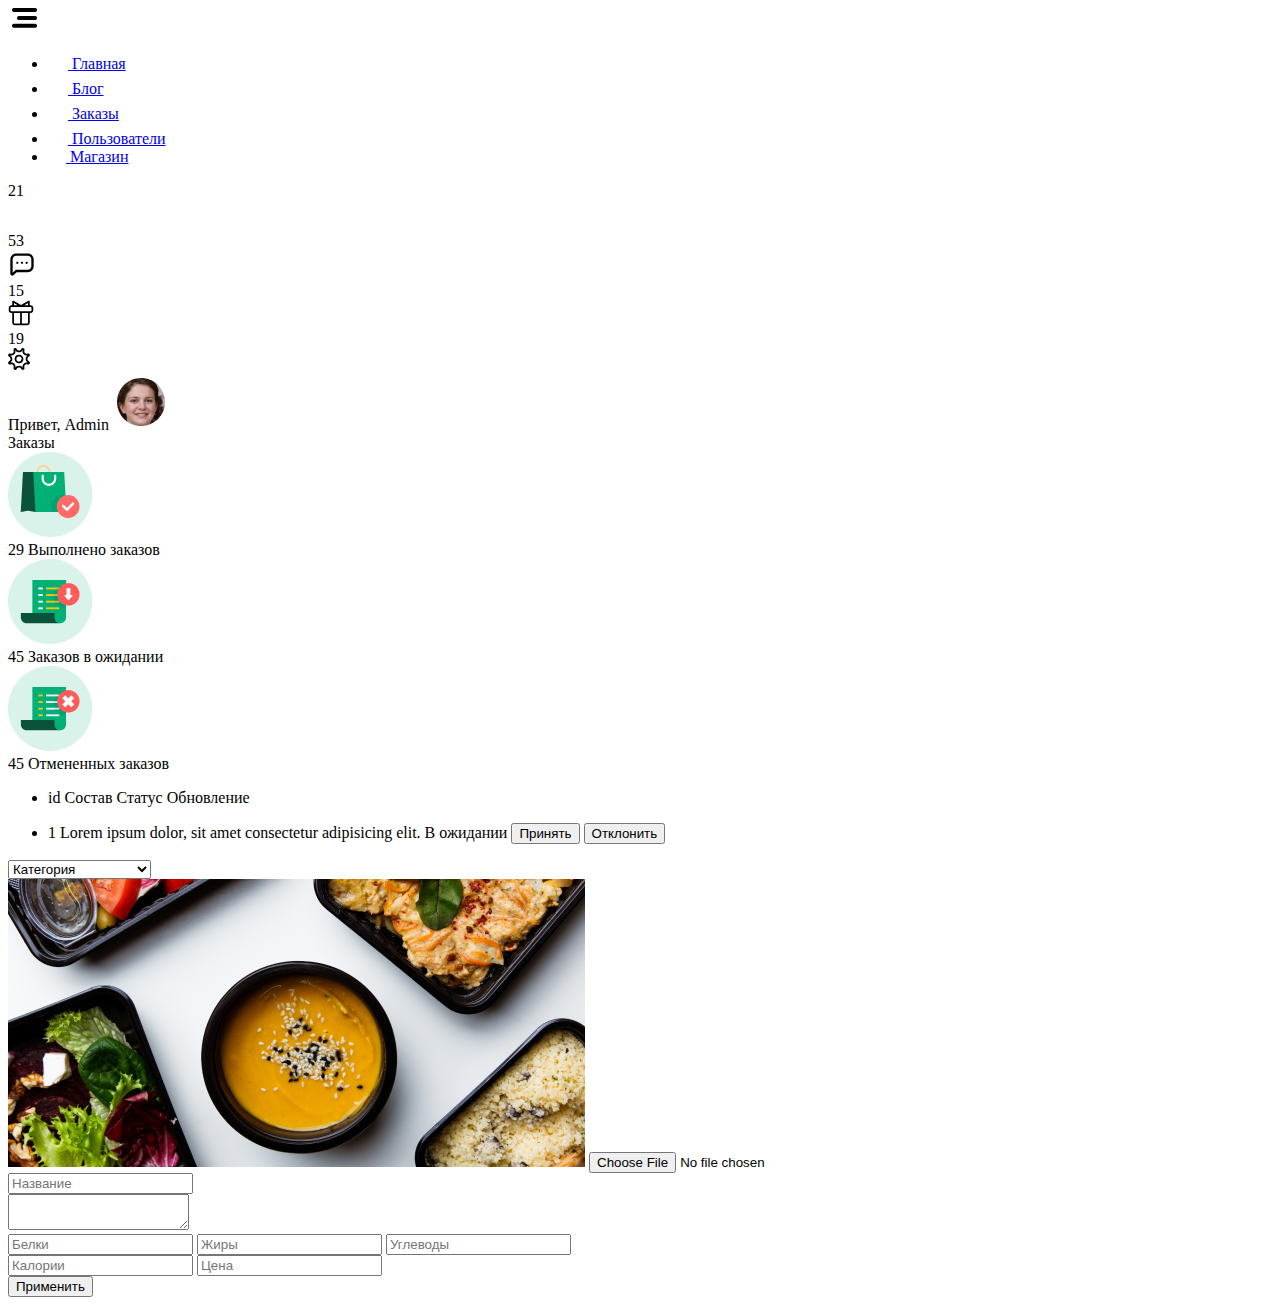
==== commit 686cbf1e: "admin" ====
--- a/pages/admin.html
+++ b/pages/admin.html
@@ -1,5 +1,5 @@
 <!DOCTYPE html>
-<html lang="en">
+<html lang="ru">
 <head>
     <meta charset="UTF-8">
     <meta http-equiv="X-UA-Compatible" content="IE=edge">
@@ -10,7 +10,7 @@
     <title>Админка</title>
 </head>
 <body>
-    <div class="flex bg-gray-200">
+    <div class="flex bg-gray-200 h-auto">
         <aside class="leftBar flex flex-col w-[20%] px-10 bg-white h-auto overflow-hidden transition-all duration-300">
             <div class="flex justify-between gap-x-4 mt-10">
                 <img src="/ProperNutrition/src/assets/img/icon/logo.png" alt="">
@@ -19,7 +19,7 @@
             <div class="mt-20">
                 <ul class="text-lg font-medium text-[#464255]">
                     <li class="group flex items-center justify-start py-5 px-4 bg-[#00B074]/20 w-full text-[#00B074] rounded-[8px] relative before:h-full before:w-2 before:absolute before:top-0 before:-left-10 before:bg-[#00B074] before:rounded-full">
-                        <a href="#" class="flex items-center gap-x-6 w-fit">
+                        <a href="/ProperNutrition-php/pages/admin.php?id=main" class="flex items-center gap-x-6 w-fit">
                             <svg width="20" height="21" class="fill-[#00B074]" viewBox="0 0 20 21" fill="none" xmlns="http://www.w3.org/2000/svg">
                                 <path d="M2.5 7.41115V17.4112C2.5 17.6322 2.5878 17.8441 2.74408 18.0004C2.90036 18.1567 3.11232 18.2445 3.33333 18.2445H7.5C7.72101 18.2445 7.93297 18.1567 8.08925 18.0004C8.24554 17.8441 8.33333 17.6322 8.33333 17.4112V11.5778H11.6667V17.4112C11.6667 17.6322 11.7545 17.8441 11.9107 18.0004C12.067 18.1567 12.279 18.2445 12.5 18.2445H16.6667C16.8877 18.2445 17.0996 18.1567 17.2559 18.0004C17.4122 17.8441 17.5 17.6322 17.5 17.4112V7.41115C17.5 7.28178 17.4699 7.15419 17.412 7.03848C17.3542 6.92276 17.2702 6.82211 17.1667 6.74449L10.5 1.74449C10.3558 1.6363 10.1803 1.57782 10 1.57782C9.81969 1.57782 9.64425 1.6363 9.5 1.74449L2.83333 6.74449C2.72984 6.82211 2.64583 6.92276 2.58798 7.03848C2.53012 7.15419 2.5 7.28178 2.5 7.41115ZM4.16667 7.82782L10 3.45282L15.8333 7.82782V16.5778H13.3333V10.7445C13.3333 10.5235 13.2455 10.3115 13.0893 10.1552C12.933 9.99895 12.721 9.91115 12.5 9.91115H7.5C7.27899 9.91115 7.06702 9.99895 6.91074 10.1552C6.75446 10.3115 6.66667 10.5235 6.66667 10.7445V16.5778H4.16667V7.82782Z"/>
                             </svg>
@@ -27,7 +27,7 @@
                         </a>
                     </li>
                     <li class="group py-5 px-4 text-black rounded-[8px] ">
-                        <a href="#" class="flex items-center gap-x-6">
+                        <a href="/ProperNutrition-php/pages/admin.php?id=blog" class="flex items-center gap-x-6">
                             <svg width="20" height="21" viewBox="0 0 20 21" class="fill-[#464255]" fill="none" xmlns="http://www.w3.org/2000/svg">
                                 <path d="M17.5002 4.91136H2.5002C2.02798 4.91136 1.66687 4.55024 1.66687 4.07802C1.66687 3.6058 2.02798 3.24469 2.5002 3.24469H17.5002C17.9724 3.24469 18.3335 3.6058 18.3335 4.07802C18.3335 4.55024 17.9724 4.91136 17.5002 4.91136Z" />
                                 <path d="M12.5002 9.35575H2.5002C2.02798 9.35575 1.66687 8.99464 1.66687 8.52242C1.66687 8.0502 2.02798 7.68909 2.5002 7.68909H12.5002C12.9724 7.68909 13.3335 8.0502 13.3335 8.52242C13.3335 8.99464 12.9724 9.35575 12.5002 9.35575Z"/>
@@ -38,7 +38,7 @@
                         </a>
                     </li>
                     <li class="group py-5 px-4 text-black rounded-[8px] ">
-                        <a href="#" class="flex items-center gap-x-6">
+                        <a href="/ProperNutrition-php/pages/admin.php?id=order" class="flex items-center gap-x-6">
                             <svg width="20" height="21" viewBox="0 0 20 21" class="fill-[#464255]" fill="none" xmlns="http://www.w3.org/2000/svg">
                                 <path d="M10.5417 2.61138C10.3908 2.48229 10.1987 2.41136 10 2.41138H4.16671C3.94569 2.41138 3.73373 2.49917 3.57745 2.65545C3.42117 2.81173 3.33337 3.0237 3.33337 3.24471V18.2447C3.33337 18.4657 3.42117 18.6777 3.57745 18.834C3.73373 18.9902 3.94569 19.078 4.16671 19.078H15.8334C16.0544 19.078 16.2664 18.9902 16.4226 18.834C16.5789 18.6777 16.6667 18.4657 16.6667 18.2447V8.24471C16.6667 8.12434 16.6406 8.0054 16.5903 7.89607C16.5399 7.78674 16.4665 7.68962 16.375 7.61138L10.5417 2.61138ZM10.8334 5.05304L13.5834 7.41138H10.8334V5.05304ZM15 17.4114H5.00004V4.07804H9.16671V8.24471C9.16671 8.46572 9.25451 8.67769 9.41079 8.83397C9.56707 8.99025 9.77903 9.07804 10 9.07804H15V17.4114Z"/>
                             </svg>
@@ -46,7 +46,7 @@
                         </a>
                     </li>
                     <li class="group py-5 px-4 text-black rounded-[8px] ">
-                        <a href="#" class="flex items-center gap-x-6">
+                        <a href="/ProperNutrition-php/pages/admin.php?id=user" class="flex items-center gap-x-6">
                             <svg width="20" height="21" viewBox="0 0 20 21" class="fill-[#464255]" fill="none" xmlns="http://www.w3.org/2000/svg">
                                 <path d="M15.9916 14.6697C16.4243 14.1532 16.6631 13.5018 16.6666 12.828C16.6666 12.0544 16.3593 11.3126 15.8124 10.7656C15.2654 10.2186 14.5235 9.91133 13.75 9.91133H13.5166C14.2039 9.09465 14.5815 8.06202 14.5833 6.99466C14.5852 6.22512 14.3934 5.46747 14.0254 4.7916C13.6575 4.11572 13.1253 3.54337 12.4779 3.12732C11.8305 2.71128 11.0888 2.46494 10.3211 2.41102C9.55347 2.35709 8.7846 2.49733 8.08541 2.81879C7.38622 3.14024 6.77922 3.63258 6.3204 4.25038C5.86158 4.86818 5.56569 5.59157 5.46004 6.35383C5.35439 7.11609 5.44237 7.89268 5.71586 8.61198C5.98935 9.33129 6.43956 9.97015 7.02496 10.4697C5.45018 11.0715 4.09498 12.1369 3.13831 13.525C2.18164 14.9131 1.66849 16.5588 1.66663 18.2447C1.66663 18.4657 1.75442 18.6776 1.9107 18.8339C2.06698 18.9902 2.27895 19.078 2.49996 19.078C2.72097 19.078 2.93293 18.9902 3.08922 18.8339C3.2455 18.6776 3.33329 18.4657 3.33329 18.2447C3.33329 16.4766 4.03567 14.7809 5.28591 13.5306C6.53616 12.2804 8.23185 11.578 9.99996 11.578H11.125C10.8809 12.0747 10.7871 12.6318 10.8552 13.181C10.9233 13.7303 11.1503 14.2476 11.5083 14.6697C10.7984 15.0668 10.2071 15.6459 9.79553 16.3476C9.38393 17.0492 9.16684 17.8479 9.16663 18.6613C9.16663 18.8823 9.25442 19.0943 9.4107 19.2506C9.56698 19.4069 9.77895 19.4947 9.99996 19.4947C10.221 19.4947 10.4329 19.4069 10.5892 19.2506C10.7455 19.0943 10.8333 18.8823 10.8333 18.6613C10.8333 17.8878 11.1406 17.1459 11.6876 16.5989C12.2345 16.052 12.9764 15.7447 13.75 15.7447C14.5235 15.7447 15.2654 16.052 15.8124 16.5989C16.3593 17.1459 16.6666 17.8878 16.6666 18.6613C16.6666 18.8823 16.7544 19.0943 16.9107 19.2506C17.067 19.4069 17.2789 19.4947 17.5 19.4947C17.721 19.4947 17.9329 19.4069 18.0892 19.2506C18.2455 19.0943 18.3333 18.8823 18.3333 18.6613C18.3331 17.8479 18.116 17.0492 17.7044 16.3476C17.2928 15.6459 16.7016 15.0668 15.9916 14.6697ZM9.99996 9.91133C9.4231 9.91133 8.85919 9.74027 8.37955 9.41978C7.8999 9.09929 7.52607 8.64377 7.30531 8.11082C7.08456 7.57787 7.0268 6.99143 7.13934 6.42565C7.25188 5.85987 7.52966 5.34017 7.93756 4.93227C8.34547 4.52436 8.86517 4.24658 9.43095 4.13404C9.99672 4.0215 10.5832 4.07926 11.1161 4.30001C11.6491 4.52077 12.1046 4.89461 12.4251 5.37425C12.7456 5.85389 12.9166 6.4178 12.9166 6.99466C12.9166 7.76821 12.6093 8.51008 12.0624 9.05706C11.5154 9.60404 10.7735 9.91133 9.99996 9.91133ZM13.75 14.078C13.4184 14.078 13.1005 13.9463 12.8661 13.7119C12.6317 13.4775 12.5 13.1595 12.5 12.828C12.5021 12.4971 12.6345 12.1805 12.8685 11.9465C13.1024 11.7126 13.4191 11.5802 13.75 11.578C14.0815 11.578 14.3994 11.7097 14.6338 11.9441C14.8683 12.1785 15 12.4965 15 12.828C15 13.1595 14.8683 13.4775 14.6338 13.7119C14.3994 13.9463 14.0815 14.078 13.75 14.078Z" />
                             </svg>
@@ -54,7 +54,7 @@
                         </a>
                     </li>
                     <li class="group py-5 px-4 text-black rounded-[8px] ">
-                        <a href="#" class="flex items-center gap-x-6">
+                        <a href="/ProperNutrition-php/pages/admin.php?id=shop" class="flex items-center gap-x-6">
                             <svg width="18" height="14" viewBox="0 0 18 14" class="fill-[#464255]" fill="none" xmlns="http://www.w3.org/2000/svg">
                                 <path d="M15.875 3.61969H15.0032L15.1094 2.55588C15.1354 2.29525 15.1066 2.03206 15.0246 1.78327C14.9427 1.53448 14.8096 1.30562 14.6338 1.11143C14.458 0.917239 14.2435 0.76203 14.0041 0.655805C13.7647 0.549581 13.5057 0.494696 13.2437 0.49469H3.50625C3.24427 0.49471 2.9852 0.549622 2.74574 0.655885C2.50627 0.762149 2.29173 0.917406 2.11594 1.11165C1.94015 1.3059 1.80701 1.53482 1.7251 1.78366C1.64319 2.03251 1.61433 2.29576 1.64037 2.55644L2.4963 12.1166C2.51309 12.2665 2.48018 11.9554 2.59993 12.5554H0.730552C0.564791 12.5554 0.40582 12.6212 0.28861 12.7384C0.1714 12.8556 0.105552 13.0146 0.105552 13.1804C0.105552 13.3461 0.1714 13.5051 0.28861 13.6223C0.40582 13.7395 0.564791 13.8054 0.730552 13.8054L16 13.9947C16.1658 13.9947 16.3247 13.9288 16.4419 13.8116C16.5591 13.6944 16.625 13.5355 16.625 13.3697C16.625 13.2039 16.5591 13.045 16.4419 12.9277C16.3247 12.8105 16.1658 12.7447 16 12.7447H14.1307C14.1827 12.6033 14.2175 12.4561 14.2342 12.3064L14.4405 9.24469H15.875C16.3721 9.24414 16.8487 9.04642 17.2002 8.69491C17.5517 8.3434 17.7494 7.8668 17.75 7.36969V5.49469C17.7494 4.99758 17.5517 4.52098 17.2002 4.16947C16.8487 3.81796 16.3721 3.62024 15.875 3.61969ZM4.66128 12.5554C4.50625 12.5559 4.3566 12.4985 4.24167 12.3944C4.12673 12.2904 4.05478 12.1472 4.03991 11.9929L3.13784 2.58451C3.12913 2.49758 3.13874 2.40979 3.16603 2.32679C3.19332 2.2438 3.23769 2.16744 3.29629 2.10264C3.35489 2.03783 3.42641 1.98602 3.50625 1.95054C3.58608 1.91506 3.67247 1.8967 3.75984 1.89664L13.0204 1.95054C13.1077 1.9506 13.1941 1.96895 13.2739 2.0044C13.3537 2.03986 13.4252 2.09163 13.4838 2.15639C13.5424 2.22116 13.5868 2.29747 13.6141 2.38043C13.6414 2.46338 13.6511 2.55114 13.6424 2.63804L13.0204 11.9935C13.0054 12.1477 12.9334 12.2908 12.8184 12.3948C12.7034 12.4987 12.5538 12.556 12.3988 12.5554H4.66128ZM16.5 7.36969C16.4999 7.53542 16.434 7.69433 16.3168 7.81152C16.1996 7.92871 16.0407 7.99459 15.875 7.99469H14.5656L14.8781 4.86969H15.875C16.0407 4.86979 16.1996 4.93567 16.3168 5.05286C16.434 5.17005 16.4999 5.32896 16.5 5.49469V7.36969Z" />
                             </svg>
@@ -65,161 +65,397 @@
             </div>
         </aside>
 
-        <div class=" flex flex-col gap-y-10 w-full px-[60px] pb-[60px]">
-            <div class="flex justify-end gap-x-[30px] mt-10">
-                <div class="group cursor-pointer flex justify-center items-center rounded-[15px] bg-[#2D9CDB]/20 hover:bg-[#2D9CDB] transition-all duration-300 w-12 h-12 relative">
-                    <div class="flex justify-center items-center w-5 h-5 rounded-full absolute -top-2 -right-2 p-[3px] text-white text-xs bg-[#2D9CDB] outline outline-offset-0 outline-white">
-                        21
-                    </div>
-                    <svg width="28" height="28" viewBox="0 0 28 28" class="group-hover:fill-white transition-all duration-300 fill-[#2D9CDB]" fill="none" xmlns="http://www.w3.org/2000/svg">
-                        <path d="M4.66667 23.3333H11.6667C11.6667 23.9522 11.9125 24.5457 12.3501 24.9833C12.7877 25.4208 13.3812 25.6667 14 25.6667C14.6188 25.6667 15.2123 25.4208 15.6499 24.9833C16.0875 24.5457 16.3333 23.9522 16.3333 23.3333H23.3333C23.6428 23.3333 23.9395 23.2104 24.1583 22.9916C24.3771 22.7728 24.5 22.4761 24.5 22.1667C24.5 21.8572 24.3771 21.5605 24.1583 21.3417C23.9395 21.1229 23.6428 21 23.3333 21V12.8333C23.3333 10.358 22.35 7.98401 20.5997 6.23367C18.8493 4.48333 16.4754 3.5 14 3.5C11.5246 3.5 9.15068 4.48333 7.40034 6.23367C5.65 7.98401 4.66667 10.358 4.66667 12.8333V21C4.35725 21 4.0605 21.1229 3.84171 21.3417C3.62292 21.5605 3.5 21.8572 3.5 22.1667C3.5 22.4761 3.62292 22.7728 3.84171 22.9916C4.0605 23.2104 4.35725 23.3333 4.66667 23.3333V23.3333ZM7 12.8333C7 10.9768 7.7375 9.19634 9.05025 7.88359C10.363 6.57083 12.1435 5.83333 14 5.83333C15.8565 5.83333 17.637 6.57083 18.9497 7.88359C20.2625 9.19634 21 10.9768 21 12.8333V21H7V12.8333Z" />
-                    </svg>
-                </div>
-                <div class="group cursor-pointer flex justify-center items-center rounded-[15px] bg-[#2D9CDB]/20 hover:bg-[#2D9CDB] transition-all duration-300 w-12 h-12 relative">
-                    <div class="flex justify-center items-center w-5 h-5 rounded-full absolute -top-2 -right-2 p-[3px] text-white text-xs bg-[#2D9CDB] outline outline-offset-0 outline-white">
-                        53
-                    </div>
-                    <svg width="28" height="28" viewBox="0 0 28 28" class="group-hover:fill-white transition-all duration-300 fill-[#2D9CDB]" xmlns="http://www.w3.org/2000/svg">
-                        <path d="M14 13.9998C14.6444 13.9998 15.1667 13.4774 15.1667 12.8331C15.1667 12.1888 14.6444 11.6664 14 11.6664C13.3557 11.6664 12.8334 12.1888 12.8334 12.8331C12.8334 13.4774 13.3557 13.9998 14 13.9998Z" />
-                        <path d="M9.33329 13.9998C9.97763 13.9998 10.5 13.4774 10.5 12.8331C10.5 12.1888 9.97763 11.6664 9.33329 11.6664C8.68896 11.6664 8.16663 12.1888 8.16663 12.8331C8.16663 13.4774 8.68896 13.9998 9.33329 13.9998Z" />
-                        <path d="M18.6667 13.9998C19.311 13.9998 19.8333 13.4774 19.8333 12.8331C19.8333 12.1888 19.311 11.6664 18.6667 11.6664C18.0223 11.6664 17.5 12.1888 17.5 12.8331C17.5 13.4774 18.0223 13.9998 18.6667 13.9998Z" />
-                        <path d="M3.55822 25.515C3.8024 25.6157 4.06407 25.6673 4.32822 25.6667C4.58872 25.668 4.84684 25.617 5.08731 25.5168C5.32778 25.4166 5.54571 25.2692 5.72822 25.0833L8.64488 22.1667H19.8332C21.3803 22.1667 22.864 21.5521 23.958 20.4581C25.052 19.3642 25.6665 17.8804 25.6665 16.3333V9.33333C25.6665 7.78624 25.052 6.30251 23.958 5.20854C22.864 4.11458 21.3803 3.5 19.8332 3.5H8.16655C6.61945 3.5 5.13572 4.11458 4.04176 5.20854C2.9478 6.30251 2.33322 7.78624 2.33322 9.33333V23.6717C2.32952 24.0662 2.44429 24.4528 2.66267 24.7814C2.88106 25.1101 3.19303 25.3656 3.55822 25.515V25.515ZM4.66655 9.33333C4.66655 8.40508 5.0353 7.51484 5.69168 6.85846C6.34805 6.20208 7.23829 5.83333 8.16655 5.83333H19.8332C20.7615 5.83333 21.6517 6.20208 22.3081 6.85846C22.9645 7.51484 23.3332 8.40508 23.3332 9.33333V16.3333C23.3332 17.2616 22.9645 18.1518 22.3081 18.8082C21.6517 19.4646 20.7615 19.8333 19.8332 19.8333H8.16655C8.01301 19.8324 7.8608 19.8619 7.71866 19.9199C7.57651 19.978 7.44723 20.0635 7.33822 20.1717L4.66655 22.855V9.33333Z"/>
-                    </svg>
-                </div>
-                <div class="group cursor-pointer flex justify-center items-center rounded-[15px] bg-[#5E6C93]/20 hover:bg-[#5E6C93] transition-all duration-300 w-12 h-12 relative">
-                    <div class="flex justify-center items-center w-5 h-5 rounded-full absolute -top-2 -right-2 p-[3px] text-white text-xs bg-[#5E6C93] outline outline-offset-0 outline-white">
-                        15
-                    </div>
-                    <svg width="26" height="26" viewBox="0 0 26 26" class="group-hover:fill-white transition-all duration-300 fill-[#5E6C93]" xmlns="http://www.w3.org/2000/svg">
-                        <path d="M22.625 5.125H21.75V1.625C21.75 1.47262 21.7102 1.32289 21.6345 1.19062C21.5589 1.05835 21.45 0.948128 21.3186 0.870868C21.1873 0.793609 21.0381 0.751989 20.8857 0.750126C20.7333 0.748264 20.5831 0.786224 20.4499 0.86025L13 4.99909L5.55007 0.86025C5.41689 0.786224 5.26667 0.748264 5.11431 0.750126C4.96194 0.751989 4.8127 0.793609 4.68136 0.870868C4.55002 0.948128 4.44113 1.05835 4.36547 1.19062C4.28981 1.32289 4.25001 1.47262 4.25 1.625V5.125H3.375C2.67904 5.12576 2.01181 5.40257 1.51969 5.89469C1.02757 6.3868 0.750764 7.05404 0.75 7.75V10.375C0.750764 11.071 1.02757 11.7382 1.51969 12.2303C2.01181 12.7224 2.67904 12.9992 3.375 13H4.25V22.625C4.25076 23.321 4.52757 23.9882 5.01969 24.4803C5.51181 24.9724 6.17904 25.2492 6.875 25.25H19.125C19.821 25.2492 20.4882 24.9724 20.9803 24.4803C21.4724 23.9882 21.7492 23.321 21.75 22.625V13H22.625C23.321 12.9992 23.9882 12.7224 24.4803 12.2303C24.9724 11.7382 25.2492 11.071 25.25 10.375V7.75C25.2492 7.05404 24.9724 6.3868 24.4803 5.89469C23.9882 5.40257 23.321 5.12576 22.625 5.125ZM20 5.125H16.3769L20 3.1125V5.125ZM6 3.1125L9.62311 5.125H6V3.1125ZM6 22.625V13H12.125V23.5H6.875C6.64303 23.4997 6.42064 23.4074 6.25661 23.2434C6.09258 23.0793 6.0003 22.857 6 22.625ZM20 22.625C19.9997 22.857 19.9074 23.0793 19.7434 23.2434C19.5794 23.4074 19.357 23.4997 19.125 23.5H13.875V13H20V22.625ZM23.5 10.375C23.4997 10.607 23.4074 10.8294 23.2434 10.9934C23.0794 11.1574 22.857 11.2497 22.625 11.25H3.375C3.14303 11.2497 2.92064 11.1574 2.75661 10.9934C2.59258 10.8294 2.5003 10.607 2.5 10.375V7.75C2.5003 7.51803 2.59258 7.29564 2.75661 7.13161C2.92064 6.96758 3.14303 6.8753 3.375 6.875H22.625C22.857 6.8753 23.0794 6.96758 23.2434 7.13161C23.4074 7.29564 23.4997 7.51803 23.5 7.75V10.375Z" />
-                    </svg>
-                </div>
-                <div class="group cursor-pointer flex justify-center items-center rounded-[15px] bg-[#FF5B5B]/20 hover:bg-[#FF5B5B] transition-all duration-300 w-12 h-12 relative">
-                    <div class="flex justify-center items-center w-5 h-5 rounded-full absolute -top-2 -right-2 p-[3px] text-white text-xs bg-[#FF5B5B] outline outline-offset-0 outline-white">
-                        19
-                    </div>
-                    <svg width="22" height="22" viewBox="0 0 22 22" class="group-hover:fill-white transition-all duration-300 fill-[#FF5B5B]" xmlns="http://www.w3.org/2000/svg">
-                        <path d="M11.0001 6.625C10.1348 6.625 9.2889 6.88159 8.56944 7.36232C7.84998 7.84305 7.28922 8.52633 6.95809 9.32576C6.62696 10.1252 6.54032 11.0048 6.70913 11.8535C6.87794 12.7022 7.29462 13.4817 7.90647 14.0936C8.51832 14.7054 9.29787 15.1221 10.1465 15.2909C10.9952 15.4597 11.8749 15.3731 12.6743 15.042C13.4737 14.7108 14.157 14.1501 14.6377 13.4306C15.1185 12.7111 15.375 11.8653 15.375 11C15.3737 9.84009 14.9123 8.72809 14.0921 7.90791C13.272 7.08774 12.16 6.62637 11.0001 6.625V6.625ZM11.0001 13.625C10.4809 13.625 9.97336 13.471 9.54169 13.1826C9.11001 12.8942 8.77355 12.4842 8.57488 12.0045C8.3762 11.5249 8.32421 10.9971 8.4255 10.4879C8.52678 9.97868 8.77679 9.51095 9.1439 9.14384C9.51101 8.77673 9.97874 8.52672 10.4879 8.42544C10.9971 8.32415 11.5249 8.37613 12.0046 8.57481C12.4843 8.77349 12.8942 9.10995 13.1827 9.54162C13.4711 9.9733 13.625 10.4808 13.625 11C13.6243 11.696 13.3475 12.3632 12.8554 12.8553C12.3632 13.3474 11.696 13.6242 11.0001 13.625V13.625Z" />
-                        <path d="M2.48931 5.55982C2.05905 5.39818 1.58279 5.41024 1.16126 5.59346C0.739741 5.77668 0.406021 6.11668 0.230699 6.54155C0.0553773 6.96642 0.0522048 7.44283 0.221853 7.86999C0.391501 8.29716 0.720663 8.64158 1.13971 8.8304C1.56601 9.01071 1.92974 9.31263 2.18546 9.69845C2.44118 10.0843 2.57756 10.5369 2.57756 10.9997C2.57756 11.4626 2.44118 11.9152 2.18546 12.301C1.92974 12.6869 1.56601 12.9888 1.13971 13.1691C0.720563 13.3579 0.391321 13.7024 0.22165 14.1296C0.0519783 14.5569 0.0551899 15.0334 0.230605 15.4583C0.40602 15.8833 0.739875 16.2233 1.16153 16.4064C1.58318 16.5896 2.05955 16.6015 2.48983 16.4397C2.91921 16.2648 3.39064 16.2205 3.84506 16.3124C4.29949 16.4042 4.71671 16.6281 5.04446 16.956C5.3722 17.2839 5.59591 17.7013 5.68754 18.1557C5.77918 18.6102 5.73467 19.0816 5.5596 19.5109C5.39271 19.9423 5.40307 20.4222 5.58842 20.846C5.77376 21.2698 6.11908 21.6032 6.54913 21.7736C6.7645 21.8627 6.99531 21.9086 7.2284 21.9086C7.56891 21.911 7.90255 21.8128 8.1875 21.6263C8.47244 21.4399 8.69601 21.1735 8.83017 20.8605C9.01048 20.4342 9.3124 20.0705 9.69822 19.8148C10.084 19.559 10.5366 19.4227 10.9995 19.4227C11.4624 19.4227 11.915 19.559 12.3008 19.8148C12.6866 20.0705 12.9885 20.4342 13.1689 20.8605C13.3577 21.2797 13.7022 21.6089 14.1294 21.7786C14.5567 21.9482 15.0332 21.945 15.4581 21.7696C15.883 21.5942 16.223 21.2603 16.4062 20.8387C16.5893 20.417 16.6013 19.9407 16.4394 19.5104C16.2646 19.081 16.2203 18.6096 16.3121 18.1552C16.404 17.7007 16.6279 17.2835 16.9558 16.9558C17.2837 16.628 17.701 16.4043 18.1555 16.3127C18.61 16.221 19.0814 16.2655 19.5107 16.4406C19.9394 16.6071 20.4164 16.5981 20.8386 16.4158C21.2608 16.2334 21.5942 15.8923 21.767 15.466L20.9646 15.1174L20.1683 14.8192C19.4205 14.5137 18.599 14.4361 17.8072 14.5962C17.0154 14.7563 16.2886 15.147 15.7182 15.719C15.1482 16.2936 14.7566 17.0207 14.5906 17.8128C14.4245 18.605 14.4912 19.4282 14.7824 20.1833C14.4703 19.438 13.9446 18.8019 13.2715 18.355C12.5984 17.9082 11.808 17.6706 11.0001 17.6723C10.1904 17.6748 9.39876 17.9119 8.72103 18.355C8.04329 18.798 7.50848 19.428 7.18132 20.1686C7.48664 19.4208 7.56413 18.5993 7.40404 17.8076C7.24395 17.0158 6.85344 16.289 6.28156 15.7185C5.70694 15.1486 4.97978 14.757 4.18769 14.591C3.39561 14.425 2.57241 14.4916 1.81731 14.7828C2.5625 14.4705 3.19857 13.9447 3.64534 13.2715C4.0921 12.5983 4.32956 11.8079 4.32777 11C4.32526 10.1903 4.08814 9.39864 3.64509 8.7209C3.20204 8.04316 2.57207 7.50835 1.8314 7.1812C2.57924 7.4867 3.40071 7.56429 4.19252 7.40419C4.98434 7.2441 5.71115 6.85348 6.28156 6.28144C6.85153 5.70687 7.24314 4.9797 7.40916 4.1876C7.57519 3.39549 7.50855 2.57227 7.21728 1.81719C7.5295 2.56238 8.05535 3.19845 8.72855 3.64521C9.40174 4.09198 10.1921 4.32944 11.0001 4.32765C11.8098 4.32514 12.6014 4.08801 13.2791 3.64497C13.9569 3.20192 14.4917 2.57194 14.8188 1.83127C14.5135 2.57915 14.436 3.40057 14.5961 4.19235C14.7562 4.98412 15.1467 5.71092 15.7186 6.28144C16.2934 6.85111 17.0205 7.24252 17.8126 7.40853C18.6046 7.57455 19.4277 7.50809 20.1829 7.21716C19.4413 7.52872 18.8078 8.05166 18.3614 8.72079C17.9149 9.38992 17.6753 10.1757 17.6724 10.98C17.6695 11.7844 17.9034 12.5719 18.345 13.2442C18.7865 13.9165 19.4162 14.4441 20.1556 14.761C20.158 14.7682 20.158 14.776 20.1556 14.7832L20.9643 15.1169L21.7684 15.4617L21.7731 15.4506C21.9517 15.0268 21.9561 14.5497 21.7852 14.1228C21.6144 13.6959 21.2821 13.3535 20.8605 13.17C20.4342 12.9896 20.0704 12.6877 19.8147 12.3019C19.559 11.9161 19.4226 11.4635 19.4226 11.0006C19.4226 10.5377 19.559 10.0851 19.8147 9.69932C20.0704 9.31351 20.4342 9.01159 20.8605 8.83127C21.2796 8.64246 21.6088 8.29797 21.7785 7.87072C21.9482 7.44346 21.945 6.96696 21.7696 6.54203C21.5941 6.1171 21.2603 5.77708 20.8386 5.59393C20.417 5.41078 19.9406 5.39886 19.5103 5.5607C19.081 5.73556 18.6095 5.77984 18.1551 5.68799C17.7007 5.59613 17.2835 5.37223 16.9557 5.04432C16.628 4.71642 16.4043 4.29909 16.3126 3.84462C16.221 3.39015 16.2655 2.91874 16.4406 2.48945C16.6023 2.05918 16.5904 1.58286 16.4072 1.16126C16.224 0.739657 15.884 0.405855 15.4591 0.23048C15.0342 0.0551053 14.5578 0.0519158 14.1305 0.221586C13.7033 0.391257 13.3589 0.720476 13.1701 1.13959C12.9898 1.56589 12.6879 1.92962 12.302 2.18534C11.9162 2.44106 11.4636 2.57744 11.0007 2.57744C10.5379 2.57744 10.0853 2.44106 9.69945 2.18534C9.31363 1.92962 9.01171 1.56589 8.8314 1.13959C8.64258 0.720441 8.2981 0.391199 7.87084 0.221528C7.44359 0.0518562 6.96708 0.0550679 6.54215 0.230483C6.11722 0.405898 5.77721 0.739753 5.59406 1.16141C5.41091 1.58306 5.39899 2.05943 5.56082 2.48971C5.73569 2.91909 5.77997 3.39051 5.68811 3.84494C5.59625 4.29937 5.37235 4.71659 5.04444 5.04433C4.71654 5.37208 4.29921 5.59578 3.84474 5.68742C3.39027 5.77905 2.91886 5.73455 2.48957 5.55947L2.48931 5.55982Z" />
-                    </svg>
-                </div>
-                <div class="flex items-center relative before:absolute before:h-full before:w-[1px] before:bg-[#D0D6DE]">
-                    <span class="ml-10 mr-5">Привет, <span class="text-[#464255] font-semibold">Admin</span> </span>
-                    <img src="../src/assets/img/photo/placeholder.png" alt="">
+        <? if($_GET['main']) { ?>
+            <!-- <div class=" flex flex-col gap-y-10 w-full px-[60px] pb-[60px]">
+                <div class="flex justify-end gap-x-[30px] mt-10">
+                    <div class="group cursor-pointer flex justify-center items-center rounded-[15px] bg-[#2D9CDB]/20 hover:bg-[#2D9CDB] transition-all duration-300 w-12 h-12 relative">
+                        <div class="flex justify-center items-center w-5 h-5 rounded-full absolute -top-2 -right-2 p-[3px] text-white text-xs bg-[#2D9CDB] outline outline-offset-0 outline-white">
+                            21
+                        </div>
+                        <svg width="28" height="28" viewBox="0 0 28 28" class="group-hover:fill-white transition-all duration-300 fill-[#2D9CDB]" fill="none" xmlns="http://www.w3.org/2000/svg">
+                            <path d="M4.66667 23.3333H11.6667C11.6667 23.9522 11.9125 24.5457 12.3501 24.9833C12.7877 25.4208 13.3812 25.6667 14 25.6667C14.6188 25.6667 15.2123 25.4208 15.6499 24.9833C16.0875 24.5457 16.3333 23.9522 16.3333 23.3333H23.3333C23.6428 23.3333 23.9395 23.2104 24.1583 22.9916C24.3771 22.7728 24.5 22.4761 24.5 22.1667C24.5 21.8572 24.3771 21.5605 24.1583 21.3417C23.9395 21.1229 23.6428 21 23.3333 21V12.8333C23.3333 10.358 22.35 7.98401 20.5997 6.23367C18.8493 4.48333 16.4754 3.5 14 3.5C11.5246 3.5 9.15068 4.48333 7.40034 6.23367C5.65 7.98401 4.66667 10.358 4.66667 12.8333V21C4.35725 21 4.0605 21.1229 3.84171 21.3417C3.62292 21.5605 3.5 21.8572 3.5 22.1667C3.5 22.4761 3.62292 22.7728 3.84171 22.9916C4.0605 23.2104 4.35725 23.3333 4.66667 23.3333V23.3333ZM7 12.8333C7 10.9768 7.7375 9.19634 9.05025 7.88359C10.363 6.57083 12.1435 5.83333 14 5.83333C15.8565 5.83333 17.637 6.57083 18.9497 7.88359C20.2625 9.19634 21 10.9768 21 12.8333V21H7V12.8333Z" />
+                        </svg>
+                    </div>
+                    <div class="group cursor-pointer flex justify-center items-center rounded-[15px] bg-[#2D9CDB]/20 hover:bg-[#2D9CDB] transition-all duration-300 w-12 h-12 relative">
+                        <div class="flex justify-center items-center w-5 h-5 rounded-full absolute -top-2 -right-2 p-[3px] text-white text-xs bg-[#2D9CDB] outline outline-offset-0 outline-white">
+                            53
+                        </div>
+                        <svg width="28" height="28" viewBox="0 0 28 28" class="group-hover:fill-white transition-all duration-300 fill-[#2D9CDB]" xmlns="http://www.w3.org/2000/svg">
+                            <path d="M14 13.9998C14.6444 13.9998 15.1667 13.4774 15.1667 12.8331C15.1667 12.1888 14.6444 11.6664 14 11.6664C13.3557 11.6664 12.8334 12.1888 12.8334 12.8331C12.8334 13.4774 13.3557 13.9998 14 13.9998Z" />
+                            <path d="M9.33329 13.9998C9.97763 13.9998 10.5 13.4774 10.5 12.8331C10.5 12.1888 9.97763 11.6664 9.33329 11.6664C8.68896 11.6664 8.16663 12.1888 8.16663 12.8331C8.16663 13.4774 8.68896 13.9998 9.33329 13.9998Z" />
+                            <path d="M18.6667 13.9998C19.311 13.9998 19.8333 13.4774 19.8333 12.8331C19.8333 12.1888 19.311 11.6664 18.6667 11.6664C18.0223 11.6664 17.5 12.1888 17.5 12.8331C17.5 13.4774 18.0223 13.9998 18.6667 13.9998Z" />
+                            <path d="M3.55822 25.515C3.8024 25.6157 4.06407 25.6673 4.32822 25.6667C4.58872 25.668 4.84684 25.617 5.08731 25.5168C5.32778 25.4166 5.54571 25.2692 5.72822 25.0833L8.64488 22.1667H19.8332C21.3803 22.1667 22.864 21.5521 23.958 20.4581C25.052 19.3642 25.6665 17.8804 25.6665 16.3333V9.33333C25.6665 7.78624 25.052 6.30251 23.958 5.20854C22.864 4.11458 21.3803 3.5 19.8332 3.5H8.16655C6.61945 3.5 5.13572 4.11458 4.04176 5.20854C2.9478 6.30251 2.33322 7.78624 2.33322 9.33333V23.6717C2.32952 24.0662 2.44429 24.4528 2.66267 24.7814C2.88106 25.1101 3.19303 25.3656 3.55822 25.515V25.515ZM4.66655 9.33333C4.66655 8.40508 5.0353 7.51484 5.69168 6.85846C6.34805 6.20208 7.23829 5.83333 8.16655 5.83333H19.8332C20.7615 5.83333 21.6517 6.20208 22.3081 6.85846C22.9645 7.51484 23.3332 8.40508 23.3332 9.33333V16.3333C23.3332 17.2616 22.9645 18.1518 22.3081 18.8082C21.6517 19.4646 20.7615 19.8333 19.8332 19.8333H8.16655C8.01301 19.8324 7.8608 19.8619 7.71866 19.9199C7.57651 19.978 7.44723 20.0635 7.33822 20.1717L4.66655 22.855V9.33333Z"/>
+                        </svg>
+                    </div>
+                    <div class="group cursor-pointer flex justify-center items-center rounded-[15px] bg-[#5E6C93]/20 hover:bg-[#5E6C93] transition-all duration-300 w-12 h-12 relative">
+                        <div class="flex justify-center items-center w-5 h-5 rounded-full absolute -top-2 -right-2 p-[3px] text-white text-xs bg-[#5E6C93] outline outline-offset-0 outline-white">
+                            15
+                        </div>
+                        <svg width="26" height="26" viewBox="0 0 26 26" class="group-hover:fill-white transition-all duration-300 fill-[#5E6C93]" xmlns="http://www.w3.org/2000/svg">
+                            <path d="M22.625 5.125H21.75V1.625C21.75 1.47262 21.7102 1.32289 21.6345 1.19062C21.5589 1.05835 21.45 0.948128 21.3186 0.870868C21.1873 0.793609 21.0381 0.751989 20.8857 0.750126C20.7333 0.748264 20.5831 0.786224 20.4499 0.86025L13 4.99909L5.55007 0.86025C5.41689 0.786224 5.26667 0.748264 5.11431 0.750126C4.96194 0.751989 4.8127 0.793609 4.68136 0.870868C4.55002 0.948128 4.44113 1.05835 4.36547 1.19062C4.28981 1.32289 4.25001 1.47262 4.25 1.625V5.125H3.375C2.67904 5.12576 2.01181 5.40257 1.51969 5.89469C1.02757 6.3868 0.750764 7.05404 0.75 7.75V10.375C0.750764 11.071 1.02757 11.7382 1.51969 12.2303C2.01181 12.7224 2.67904 12.9992 3.375 13H4.25V22.625C4.25076 23.321 4.52757 23.9882 5.01969 24.4803C5.51181 24.9724 6.17904 25.2492 6.875 25.25H19.125C19.821 25.2492 20.4882 24.9724 20.9803 24.4803C21.4724 23.9882 21.7492 23.321 21.75 22.625V13H22.625C23.321 12.9992 23.9882 12.7224 24.4803 12.2303C24.9724 11.7382 25.2492 11.071 25.25 10.375V7.75C25.2492 7.05404 24.9724 6.3868 24.4803 5.89469C23.9882 5.40257 23.321 5.12576 22.625 5.125ZM20 5.125H16.3769L20 3.1125V5.125ZM6 3.1125L9.62311 5.125H6V3.1125ZM6 22.625V13H12.125V23.5H6.875C6.64303 23.4997 6.42064 23.4074 6.25661 23.2434C6.09258 23.0793 6.0003 22.857 6 22.625ZM20 22.625C19.9997 22.857 19.9074 23.0793 19.7434 23.2434C19.5794 23.4074 19.357 23.4997 19.125 23.5H13.875V13H20V22.625ZM23.5 10.375C23.4997 10.607 23.4074 10.8294 23.2434 10.9934C23.0794 11.1574 22.857 11.2497 22.625 11.25H3.375C3.14303 11.2497 2.92064 11.1574 2.75661 10.9934C2.59258 10.8294 2.5003 10.607 2.5 10.375V7.75C2.5003 7.51803 2.59258 7.29564 2.75661 7.13161C2.92064 6.96758 3.14303 6.8753 3.375 6.875H22.625C22.857 6.8753 23.0794 6.96758 23.2434 7.13161C23.4074 7.29564 23.4997 7.51803 23.5 7.75V10.375Z" />
+                        </svg>
+                    </div>
+                    <div class="group cursor-pointer flex justify-center items-center rounded-[15px] bg-[#FF5B5B]/20 hover:bg-[#FF5B5B] transition-all duration-300 w-12 h-12 relative">
+                        <div class="flex justify-center items-center w-5 h-5 rounded-full absolute -top-2 -right-2 p-[3px] text-white text-xs bg-[#FF5B5B] outline outline-offset-0 outline-white">
+                            19
+                        </div>
+                        <svg width="22" height="22" viewBox="0 0 22 22" class="group-hover:fill-white transition-all duration-300 fill-[#FF5B5B]" xmlns="http://www.w3.org/2000/svg">
+                            <path d="M11.0001 6.625C10.1348 6.625 9.2889 6.88159 8.56944 7.36232C7.84998 7.84305 7.28922 8.52633 6.95809 9.32576C6.62696 10.1252 6.54032 11.0048 6.70913 11.8535C6.87794 12.7022 7.29462 13.4817 7.90647 14.0936C8.51832 14.7054 9.29787 15.1221 10.1465 15.2909C10.9952 15.4597 11.8749 15.3731 12.6743 15.042C13.4737 14.7108 14.157 14.1501 14.6377 13.4306C15.1185 12.7111 15.375 11.8653 15.375 11C15.3737 9.84009 14.9123 8.72809 14.0921 7.90791C13.272 7.08774 12.16 6.62637 11.0001 6.625V6.625ZM11.0001 13.625C10.4809 13.625 9.97336 13.471 9.54169 13.1826C9.11001 12.8942 8.77355 12.4842 8.57488 12.0045C8.3762 11.5249 8.32421 10.9971 8.4255 10.4879C8.52678 9.97868 8.77679 9.51095 9.1439 9.14384C9.51101 8.77673 9.97874 8.52672 10.4879 8.42544C10.9971 8.32415 11.5249 8.37613 12.0046 8.57481C12.4843 8.77349 12.8942 9.10995 13.1827 9.54162C13.4711 9.9733 13.625 10.4808 13.625 11C13.6243 11.696 13.3475 12.3632 12.8554 12.8553C12.3632 13.3474 11.696 13.6242 11.0001 13.625V13.625Z" />
+                            <path d="M2.48931 5.55982C2.05905 5.39818 1.58279 5.41024 1.16126 5.59346C0.739741 5.77668 0.406021 6.11668 0.230699 6.54155C0.0553773 6.96642 0.0522048 7.44283 0.221853 7.86999C0.391501 8.29716 0.720663 8.64158 1.13971 8.8304C1.56601 9.01071 1.92974 9.31263 2.18546 9.69845C2.44118 10.0843 2.57756 10.5369 2.57756 10.9997C2.57756 11.4626 2.44118 11.9152 2.18546 12.301C1.92974 12.6869 1.56601 12.9888 1.13971 13.1691C0.720563 13.3579 0.391321 13.7024 0.22165 14.1296C0.0519783 14.5569 0.0551899 15.0334 0.230605 15.4583C0.40602 15.8833 0.739875 16.2233 1.16153 16.4064C1.58318 16.5896 2.05955 16.6015 2.48983 16.4397C2.91921 16.2648 3.39064 16.2205 3.84506 16.3124C4.29949 16.4042 4.71671 16.6281 5.04446 16.956C5.3722 17.2839 5.59591 17.7013 5.68754 18.1557C5.77918 18.6102 5.73467 19.0816 5.5596 19.5109C5.39271 19.9423 5.40307 20.4222 5.58842 20.846C5.77376 21.2698 6.11908 21.6032 6.54913 21.7736C6.7645 21.8627 6.99531 21.9086 7.2284 21.9086C7.56891 21.911 7.90255 21.8128 8.1875 21.6263C8.47244 21.4399 8.69601 21.1735 8.83017 20.8605C9.01048 20.4342 9.3124 20.0705 9.69822 19.8148C10.084 19.559 10.5366 19.4227 10.9995 19.4227C11.4624 19.4227 11.915 19.559 12.3008 19.8148C12.6866 20.0705 12.9885 20.4342 13.1689 20.8605C13.3577 21.2797 13.7022 21.6089 14.1294 21.7786C14.5567 21.9482 15.0332 21.945 15.4581 21.7696C15.883 21.5942 16.223 21.2603 16.4062 20.8387C16.5893 20.417 16.6013 19.9407 16.4394 19.5104C16.2646 19.081 16.2203 18.6096 16.3121 18.1552C16.404 17.7007 16.6279 17.2835 16.9558 16.9558C17.2837 16.628 17.701 16.4043 18.1555 16.3127C18.61 16.221 19.0814 16.2655 19.5107 16.4406C19.9394 16.6071 20.4164 16.5981 20.8386 16.4158C21.2608 16.2334 21.5942 15.8923 21.767 15.466L20.9646 15.1174L20.1683 14.8192C19.4205 14.5137 18.599 14.4361 17.8072 14.5962C17.0154 14.7563 16.2886 15.147 15.7182 15.719C15.1482 16.2936 14.7566 17.0207 14.5906 17.8128C14.4245 18.605 14.4912 19.4282 14.7824 20.1833C14.4703 19.438 13.9446 18.8019 13.2715 18.355C12.5984 17.9082 11.808 17.6706 11.0001 17.6723C10.1904 17.6748 9.39876 17.9119 8.72103 18.355C8.04329 18.798 7.50848 19.428 7.18132 20.1686C7.48664 19.4208 7.56413 18.5993 7.40404 17.8076C7.24395 17.0158 6.85344 16.289 6.28156 15.7185C5.70694 15.1486 4.97978 14.757 4.18769 14.591C3.39561 14.425 2.57241 14.4916 1.81731 14.7828C2.5625 14.4705 3.19857 13.9447 3.64534 13.2715C4.0921 12.5983 4.32956 11.8079 4.32777 11C4.32526 10.1903 4.08814 9.39864 3.64509 8.7209C3.20204 8.04316 2.57207 7.50835 1.8314 7.1812C2.57924 7.4867 3.40071 7.56429 4.19252 7.40419C4.98434 7.2441 5.71115 6.85348 6.28156 6.28144C6.85153 5.70687 7.24314 4.9797 7.40916 4.1876C7.57519 3.39549 7.50855 2.57227 7.21728 1.81719C7.5295 2.56238 8.05535 3.19845 8.72855 3.64521C9.40174 4.09198 10.1921 4.32944 11.0001 4.32765C11.8098 4.32514 12.6014 4.08801 13.2791 3.64497C13.9569 3.20192 14.4917 2.57194 14.8188 1.83127C14.5135 2.57915 14.436 3.40057 14.5961 4.19235C14.7562 4.98412 15.1467 5.71092 15.7186 6.28144C16.2934 6.85111 17.0205 7.24252 17.8126 7.40853C18.6046 7.57455 19.4277 7.50809 20.1829 7.21716C19.4413 7.52872 18.8078 8.05166 18.3614 8.72079C17.9149 9.38992 17.6753 10.1757 17.6724 10.98C17.6695 11.7844 17.9034 12.5719 18.345 13.2442C18.7865 13.9165 19.4162 14.4441 20.1556 14.761C20.158 14.7682 20.158 14.776 20.1556 14.7832L20.9643 15.1169L21.7684 15.4617L21.7731 15.4506C21.9517 15.0268 21.9561 14.5497 21.7852 14.1228C21.6144 13.6959 21.2821 13.3535 20.8605 13.17C20.4342 12.9896 20.0704 12.6877 19.8147 12.3019C19.559 11.9161 19.4226 11.4635 19.4226 11.0006C19.4226 10.5377 19.559 10.0851 19.8147 9.69932C20.0704 9.31351 20.4342 9.01159 20.8605 8.83127C21.2796 8.64246 21.6088 8.29797 21.7785 7.87072C21.9482 7.44346 21.945 6.96696 21.7696 6.54203C21.5941 6.1171 21.2603 5.77708 20.8386 5.59393C20.417 5.41078 19.9406 5.39886 19.5103 5.5607C19.081 5.73556 18.6095 5.77984 18.1551 5.68799C17.7007 5.59613 17.2835 5.37223 16.9557 5.04432C16.628 4.71642 16.4043 4.29909 16.3126 3.84462C16.221 3.39015 16.2655 2.91874 16.4406 2.48945C16.6023 2.05918 16.5904 1.58286 16.4072 1.16126C16.224 0.739657 15.884 0.405855 15.4591 0.23048C15.0342 0.0551053 14.5578 0.0519158 14.1305 0.221586C13.7033 0.391257 13.3589 0.720476 13.1701 1.13959C12.9898 1.56589 12.6879 1.92962 12.302 2.18534C11.9162 2.44106 11.4636 2.57744 11.0007 2.57744C10.5379 2.57744 10.0853 2.44106 9.69945 2.18534C9.31363 1.92962 9.01171 1.56589 8.8314 1.13959C8.64258 0.720441 8.2981 0.391199 7.87084 0.221528C7.44359 0.0518562 6.96708 0.0550679 6.54215 0.230483C6.11722 0.405898 5.77721 0.739753 5.59406 1.16141C5.41091 1.58306 5.39899 2.05943 5.56082 2.48971C5.73569 2.91909 5.77997 3.39051 5.68811 3.84494C5.59625 4.29937 5.37235 4.71659 5.04444 5.04433C4.71654 5.37208 4.29921 5.59578 3.84474 5.68742C3.39027 5.77905 2.91886 5.73455 2.48957 5.55947L2.48931 5.55982Z" />
+                        </svg>
+                    </div>
+                    <div class="flex items-center relative before:absolute before:h-full before:w-[1px] before:bg-[#D0D6DE]">
+                        <span class="ml-10 mr-5">Привет, <span class="text-[#464255] font-semibold">Admin</span> </span>
+                        <img src="../src/assets/img/photo/placeholder.png" alt="">
+                    </div>
+                </div>
+                <div class="flex flex-col">
+                    <span class="text-[32px] font-semibold text-[#464255]">Админ-панель</span>
+                    <span class="text-lg font-medium text-[#A3A3A3]">Привет, Admin. Добро пожаловать обратно в админку GastroChef!</span>
+                </div>
+                <div class="grid grid-cols-4 gap-10">
+                    <div class="flex justify-center bg-white rounded-[14px] shadow-[0px_4px_4px_rgba(0,0,0,0.04)] py-9">
+                        <div class="flex gap-x-6 justify-between">
+                            <img src="../src/assets/img/icon/iconOrder.png" alt="">
+                            <div class="flex flex-col">
+                                <span class="text-[#464255] text-[46px] font-bold">75</span>
+                                <span class="text-[#464255]">Всего заказов</span>
+                            </div>
+                        </div>
+                    </div>
+                    <div class="flex justify-center bg-white rounded-[14px] shadow-[0px_4px_4px_rgba(0,0,0,0.04)] py-9">
+                        <div class="flex gap-x-6 justify-between">
+                            <img src="../src/assets/img/icon/iconDelivery.png" alt="">
+                            <div class="flex flex-col">
+                                <span class="text-[#464255] text-[46px] font-bold">357</span>
+                                <span class="text-[#464255]">Всего доставок</span>
+                            </div>
+                        </div>
+                    </div>
+                    <div class="flex justify-center bg-white rounded-[14px] shadow-[0px_4px_4px_rgba(0,0,0,0.04)] py-9">
+                        <div class="flex gap-x-6 justify-between">
+                            <img src="../src/assets/img/icon/iconCancel.png" alt="">
+                            <div class="flex flex-col">
+                                <span class="text-[#464255] text-[46px] font-bold">65</span>
+                                <span class="text-[#464255]">Всего отмен</span>
+                            </div>
+                        </div>
+                    </div>
+                    <div class="flex justify-center bg-white rounded-[14px] shadow-[0px_4px_4px_rgba(0,0,0,0.04)] py-9">
+                        <div class="flex gap-x-6 justify-between">
+                            <img src="../src/assets/img/icon/iconRevenue.png" alt="">
+                            <div class="flex flex-col">
+                                <span class="text-[#464255] text-[46px] font-bold">$128</span>
+                                <span class="text-[#464255]">Общий доход</span>
+                            </div>
+                        </div>
+                    </div>
+                </div>
+
+                <div class="w-[70%] rounded-[14px] shadow-[0px_4px_4px_rgba(0,0,0,0.04)] bg-white px-3 py-6">
+                    <ul class="w-full rounded-t-[14px] bg-[#00B07426]/20 py-2 px-4">
+                        <li class="flex justify-between w-full font-bold">
+                            <span class="w-[5%]">id</span>
+                            <span class="w-[50%]">Название</span>
+                            <span class="w-[20%]">Статус</span>
+                            <span class="w-[25%]">Обновление</span>
+                        </li>
+                    </ul>
+                    <ul class="w-full px-4 py-3">
+                        <li class="flex items-center justify-between w-full">
+                            <span class="w-[5%]">1</span>
+                            <span class="w-[50%]">Lorem ipsum dolor, sit amet consectetur adipisicing elit. </span>
+                            <span class="w-[20%]">Добавлено</span>
+                            <span class="flex gap-x-2 w-[25%]">
+                                <button class="flex justify-center items-center py-2 px-3 rounded-lg bg-[#F7C604]/60 hover:bg-[#F7C604] transition-all duration-300 font-medium w-full">Изменить</button>
+                                <button class="flex justify-center items-center py-2 px-3 rounded-lg bg-[#FF5B5B]/60 hover:bg-[#FF5B5B] transition-all duration-300 font-medium w-full">Удалить</button>
+                            </span>
+                        </li>
+                    </ul>
+                </div>
+                <div class="flex flex-col gap-y-2">
+                    <span class="text-[##464255] text-[32px] font-semibold">Новые блоги</span>
+                    <div class="grid grid-cols-3 gap-x-[90px] mt-9">
+                        <div class="flex items-center p-[30px] rounded-[15px] shadow-[0px_4px_4px_rgba(0,0,0,0.05)] bg-white relative">
+                            <div class="flex flex-col pr-6">
+                                <div class="">
+                                    <h3 class="font-bold text-lg leading-none mb-2 text-[#464255]">Как поменять свои пищевые привычки?</h3>
+                                    <time class="text-[#A3A3A3] font-medium">29.05.2020</time>
+                                </div>
+                                <p class="text-sm text-[#464255] font-medium mt-5">
+                                    Lorem ipsum dolor sit, amet consectetur adipisicing elit. Ea enim architecto hic temporibus quo placeat harum rem aliquid impedit perspiciatis 
+                                </p>
+                            </div>
+                            <div class="aspect-video -mr-20">
+                                <img src="../src/assets/img/blog/blog2.png" alt="" class=" w-full  object-cover">
+                            </div>
+                        </div>
+                        <div class="flex items-center p-[30px] rounded-[15px] shadow-[0px_4px_4px_rgba(0,0,0,0.05)] bg-white relative">
+                            <div class="flex flex-col pr-6">
+                                <div class="">
+                                    <h3 class="font-bold text-lg leading-none mb-2 text-[#464255]">Как поменять свои пищевые привычки?</h3>
+                                    <time class="text-[#A3A3A3] font-medium">29.05.2020</time>
+                                </div>
+                                <p class="text-sm text-[#464255] font-medium mt-5">
+                                    Lorem ipsum dolor sit, amet consectetur adipisicing elit. Ea enim architecto hic temporibus quo placeat harum rem aliquid impedit perspiciatis 
+                                </p>
+                            </div>
+                            <div class="aspect-video -mr-20">
+                                <img src="../src/assets/img/blog/blog2.png" alt="" class=" w-full  object-cover">
+                            </div>
+                        </div>
+                        <div class="flex items-center p-[30px] rounded-[15px] shadow-[0px_4px_4px_rgba(0,0,0,0.05)] bg-white relative">
+                            <div class="flex flex-col pr-6">
+                                <div class="">
+                                    <h3 class="font-bold text-lg leading-none mb-2 text-[#464255]">Как поменять свои пищевые привычки?</h3>
+                                    <time class="text-[#A3A3A3] font-medium">29.05.2020</time>
+                                </div>
+                                <p class="text-sm text-[#464255] font-medium mt-5">
+                                    Lorem ipsum dolor sit, amet consectetur adipisicing elit. Ea enim architecto hic temporibus quo placeat harum rem aliquid impedit perspiciatis 
+                                </p>
+                            </div>
+                            <div class="aspect-video -mr-20">
+                                <img src="../src/assets/img/blog/blog2.png" alt="" class=" w-full  object-cover">
+                            </div>
+                        </div>
+                    </div>
+                </div>
+            </div> -->
+        <? } elseif($_GET['user']) { ?>
+            <!-- <div class=" flex flex-col gap-y-10 w-full px-[60px] pb-[60px]">
+                <div class="flex justify-end gap-x-[30px] mt-10">
+                    <div class="group cursor-pointer flex justify-center items-center rounded-[15px] bg-[#2D9CDB]/20 hover:bg-[#2D9CDB] transition-all duration-300 w-12 h-12 relative">
+                        <div class="flex justify-center items-center w-5 h-5 rounded-full absolute -top-2 -right-2 p-[3px] text-white text-xs bg-[#2D9CDB] outline outline-offset-0 outline-white">
+                            21
+                        </div>
+                        <svg width="28" height="28" viewBox="0 0 28 28" class="group-hover:fill-white transition-all duration-300 fill-[#2D9CDB]" fill="none" xmlns="http://www.w3.org/2000/svg">
+                            <path d="M4.66667 23.3333H11.6667C11.6667 23.9522 11.9125 24.5457 12.3501 24.9833C12.7877 25.4208 13.3812 25.6667 14 25.6667C14.6188 25.6667 15.2123 25.4208 15.6499 24.9833C16.0875 24.5457 16.3333 23.9522 16.3333 23.3333H23.3333C23.6428 23.3333 23.9395 23.2104 24.1583 22.9916C24.3771 22.7728 24.5 22.4761 24.5 22.1667C24.5 21.8572 24.3771 21.5605 24.1583 21.3417C23.9395 21.1229 23.6428 21 23.3333 21V12.8333C23.3333 10.358 22.35 7.98401 20.5997 6.23367C18.8493 4.48333 16.4754 3.5 14 3.5C11.5246 3.5 9.15068 4.48333 7.40034 6.23367C5.65 7.98401 4.66667 10.358 4.66667 12.8333V21C4.35725 21 4.0605 21.1229 3.84171 21.3417C3.62292 21.5605 3.5 21.8572 3.5 22.1667C3.5 22.4761 3.62292 22.7728 3.84171 22.9916C4.0605 23.2104 4.35725 23.3333 4.66667 23.3333V23.3333ZM7 12.8333C7 10.9768 7.7375 9.19634 9.05025 7.88359C10.363 6.57083 12.1435 5.83333 14 5.83333C15.8565 5.83333 17.637 6.57083 18.9497 7.88359C20.2625 9.19634 21 10.9768 21 12.8333V21H7V12.8333Z" />
+                        </svg>
+                    </div>
+                    <div class="group cursor-pointer flex justify-center items-center rounded-[15px] bg-[#2D9CDB]/20 hover:bg-[#2D9CDB] transition-all duration-300 w-12 h-12 relative">
+                        <div class="flex justify-center items-center w-5 h-5 rounded-full absolute -top-2 -right-2 p-[3px] text-white text-xs bg-[#2D9CDB] outline outline-offset-0 outline-white">
+                            53
+                        </div>
+                        <svg width="28" height="28" viewBox="0 0 28 28" class="group-hover:fill-white transition-all duration-300 fill-[#2D9CDB]" xmlns="http://www.w3.org/2000/svg">
+                            <path d="M14 13.9998C14.6444 13.9998 15.1667 13.4774 15.1667 12.8331C15.1667 12.1888 14.6444 11.6664 14 11.6664C13.3557 11.6664 12.8334 12.1888 12.8334 12.8331C12.8334 13.4774 13.3557 13.9998 14 13.9998Z" />
+                            <path d="M9.33329 13.9998C9.97763 13.9998 10.5 13.4774 10.5 12.8331C10.5 12.1888 9.97763 11.6664 9.33329 11.6664C8.68896 11.6664 8.16663 12.1888 8.16663 12.8331C8.16663 13.4774 8.68896 13.9998 9.33329 13.9998Z" />
+                            <path d="M18.6667 13.9998C19.311 13.9998 19.8333 13.4774 19.8333 12.8331C19.8333 12.1888 19.311 11.6664 18.6667 11.6664C18.0223 11.6664 17.5 12.1888 17.5 12.8331C17.5 13.4774 18.0223 13.9998 18.6667 13.9998Z" />
+                            <path d="M3.55822 25.515C3.8024 25.6157 4.06407 25.6673 4.32822 25.6667C4.58872 25.668 4.84684 25.617 5.08731 25.5168C5.32778 25.4166 5.54571 25.2692 5.72822 25.0833L8.64488 22.1667H19.8332C21.3803 22.1667 22.864 21.5521 23.958 20.4581C25.052 19.3642 25.6665 17.8804 25.6665 16.3333V9.33333C25.6665 7.78624 25.052 6.30251 23.958 5.20854C22.864 4.11458 21.3803 3.5 19.8332 3.5H8.16655C6.61945 3.5 5.13572 4.11458 4.04176 5.20854C2.9478 6.30251 2.33322 7.78624 2.33322 9.33333V23.6717C2.32952 24.0662 2.44429 24.4528 2.66267 24.7814C2.88106 25.1101 3.19303 25.3656 3.55822 25.515V25.515ZM4.66655 9.33333C4.66655 8.40508 5.0353 7.51484 5.69168 6.85846C6.34805 6.20208 7.23829 5.83333 8.16655 5.83333H19.8332C20.7615 5.83333 21.6517 6.20208 22.3081 6.85846C22.9645 7.51484 23.3332 8.40508 23.3332 9.33333V16.3333C23.3332 17.2616 22.9645 18.1518 22.3081 18.8082C21.6517 19.4646 20.7615 19.8333 19.8332 19.8333H8.16655C8.01301 19.8324 7.8608 19.8619 7.71866 19.9199C7.57651 19.978 7.44723 20.0635 7.33822 20.1717L4.66655 22.855V9.33333Z"/>
+                        </svg>
+                    </div>
+                    <div class="group cursor-pointer flex justify-center items-center rounded-[15px] bg-[#5E6C93]/20 hover:bg-[#5E6C93] transition-all duration-300 w-12 h-12 relative">
+                        <div class="flex justify-center items-center w-5 h-5 rounded-full absolute -top-2 -right-2 p-[3px] text-white text-xs bg-[#5E6C93] outline outline-offset-0 outline-white">
+                            15
+                        </div>
+                        <svg width="26" height="26" viewBox="0 0 26 26" class="group-hover:fill-white transition-all duration-300 fill-[#5E6C93]" xmlns="http://www.w3.org/2000/svg">
+                            <path d="M22.625 5.125H21.75V1.625C21.75 1.47262 21.7102 1.32289 21.6345 1.19062C21.5589 1.05835 21.45 0.948128 21.3186 0.870868C21.1873 0.793609 21.0381 0.751989 20.8857 0.750126C20.7333 0.748264 20.5831 0.786224 20.4499 0.86025L13 4.99909L5.55007 0.86025C5.41689 0.786224 5.26667 0.748264 5.11431 0.750126C4.96194 0.751989 4.8127 0.793609 4.68136 0.870868C4.55002 0.948128 4.44113 1.05835 4.36547 1.19062C4.28981 1.32289 4.25001 1.47262 4.25 1.625V5.125H3.375C2.67904 5.12576 2.01181 5.40257 1.51969 5.89469C1.02757 6.3868 0.750764 7.05404 0.75 7.75V10.375C0.750764 11.071 1.02757 11.7382 1.51969 12.2303C2.01181 12.7224 2.67904 12.9992 3.375 13H4.25V22.625C4.25076 23.321 4.52757 23.9882 5.01969 24.4803C5.51181 24.9724 6.17904 25.2492 6.875 25.25H19.125C19.821 25.2492 20.4882 24.9724 20.9803 24.4803C21.4724 23.9882 21.7492 23.321 21.75 22.625V13H22.625C23.321 12.9992 23.9882 12.7224 24.4803 12.2303C24.9724 11.7382 25.2492 11.071 25.25 10.375V7.75C25.2492 7.05404 24.9724 6.3868 24.4803 5.89469C23.9882 5.40257 23.321 5.12576 22.625 5.125ZM20 5.125H16.3769L20 3.1125V5.125ZM6 3.1125L9.62311 5.125H6V3.1125ZM6 22.625V13H12.125V23.5H6.875C6.64303 23.4997 6.42064 23.4074 6.25661 23.2434C6.09258 23.0793 6.0003 22.857 6 22.625ZM20 22.625C19.9997 22.857 19.9074 23.0793 19.7434 23.2434C19.5794 23.4074 19.357 23.4997 19.125 23.5H13.875V13H20V22.625ZM23.5 10.375C23.4997 10.607 23.4074 10.8294 23.2434 10.9934C23.0794 11.1574 22.857 11.2497 22.625 11.25H3.375C3.14303 11.2497 2.92064 11.1574 2.75661 10.9934C2.59258 10.8294 2.5003 10.607 2.5 10.375V7.75C2.5003 7.51803 2.59258 7.29564 2.75661 7.13161C2.92064 6.96758 3.14303 6.8753 3.375 6.875H22.625C22.857 6.8753 23.0794 6.96758 23.2434 7.13161C23.4074 7.29564 23.4997 7.51803 23.5 7.75V10.375Z" />
+                        </svg>
+                    </div>
+                    <div class="group cursor-pointer flex justify-center items-center rounded-[15px] bg-[#FF5B5B]/20 hover:bg-[#FF5B5B] transition-all duration-300 w-12 h-12 relative">
+                        <div class="flex justify-center items-center w-5 h-5 rounded-full absolute -top-2 -right-2 p-[3px] text-white text-xs bg-[#FF5B5B] outline outline-offset-0 outline-white">
+                            19
+                        </div>
+                        <svg width="22" height="22" viewBox="0 0 22 22" class="group-hover:fill-white transition-all duration-300 fill-[#FF5B5B]" xmlns="http://www.w3.org/2000/svg">
+                            <path d="M11.0001 6.625C10.1348 6.625 9.2889 6.88159 8.56944 7.36232C7.84998 7.84305 7.28922 8.52633 6.95809 9.32576C6.62696 10.1252 6.54032 11.0048 6.70913 11.8535C6.87794 12.7022 7.29462 13.4817 7.90647 14.0936C8.51832 14.7054 9.29787 15.1221 10.1465 15.2909C10.9952 15.4597 11.8749 15.3731 12.6743 15.042C13.4737 14.7108 14.157 14.1501 14.6377 13.4306C15.1185 12.7111 15.375 11.8653 15.375 11C15.3737 9.84009 14.9123 8.72809 14.0921 7.90791C13.272 7.08774 12.16 6.62637 11.0001 6.625V6.625ZM11.0001 13.625C10.4809 13.625 9.97336 13.471 9.54169 13.1826C9.11001 12.8942 8.77355 12.4842 8.57488 12.0045C8.3762 11.5249 8.32421 10.9971 8.4255 10.4879C8.52678 9.97868 8.77679 9.51095 9.1439 9.14384C9.51101 8.77673 9.97874 8.52672 10.4879 8.42544C10.9971 8.32415 11.5249 8.37613 12.0046 8.57481C12.4843 8.77349 12.8942 9.10995 13.1827 9.54162C13.4711 9.9733 13.625 10.4808 13.625 11C13.6243 11.696 13.3475 12.3632 12.8554 12.8553C12.3632 13.3474 11.696 13.6242 11.0001 13.625V13.625Z" />
+                            <path d="M2.48931 5.55982C2.05905 5.39818 1.58279 5.41024 1.16126 5.59346C0.739741 5.77668 0.406021 6.11668 0.230699 6.54155C0.0553773 6.96642 0.0522048 7.44283 0.221853 7.86999C0.391501 8.29716 0.720663 8.64158 1.13971 8.8304C1.56601 9.01071 1.92974 9.31263 2.18546 9.69845C2.44118 10.0843 2.57756 10.5369 2.57756 10.9997C2.57756 11.4626 2.44118 11.9152 2.18546 12.301C1.92974 12.6869 1.56601 12.9888 1.13971 13.1691C0.720563 13.3579 0.391321 13.7024 0.22165 14.1296C0.0519783 14.5569 0.0551899 15.0334 0.230605 15.4583C0.40602 15.8833 0.739875 16.2233 1.16153 16.4064C1.58318 16.5896 2.05955 16.6015 2.48983 16.4397C2.91921 16.2648 3.39064 16.2205 3.84506 16.3124C4.29949 16.4042 4.71671 16.6281 5.04446 16.956C5.3722 17.2839 5.59591 17.7013 5.68754 18.1557C5.77918 18.6102 5.73467 19.0816 5.5596 19.5109C5.39271 19.9423 5.40307 20.4222 5.58842 20.846C5.77376 21.2698 6.11908 21.6032 6.54913 21.7736C6.7645 21.8627 6.99531 21.9086 7.2284 21.9086C7.56891 21.911 7.90255 21.8128 8.1875 21.6263C8.47244 21.4399 8.69601 21.1735 8.83017 20.8605C9.01048 20.4342 9.3124 20.0705 9.69822 19.8148C10.084 19.559 10.5366 19.4227 10.9995 19.4227C11.4624 19.4227 11.915 19.559 12.3008 19.8148C12.6866 20.0705 12.9885 20.4342 13.1689 20.8605C13.3577 21.2797 13.7022 21.6089 14.1294 21.7786C14.5567 21.9482 15.0332 21.945 15.4581 21.7696C15.883 21.5942 16.223 21.2603 16.4062 20.8387C16.5893 20.417 16.6013 19.9407 16.4394 19.5104C16.2646 19.081 16.2203 18.6096 16.3121 18.1552C16.404 17.7007 16.6279 17.2835 16.9558 16.9558C17.2837 16.628 17.701 16.4043 18.1555 16.3127C18.61 16.221 19.0814 16.2655 19.5107 16.4406C19.9394 16.6071 20.4164 16.5981 20.8386 16.4158C21.2608 16.2334 21.5942 15.8923 21.767 15.466L20.9646 15.1174L20.1683 14.8192C19.4205 14.5137 18.599 14.4361 17.8072 14.5962C17.0154 14.7563 16.2886 15.147 15.7182 15.719C15.1482 16.2936 14.7566 17.0207 14.5906 17.8128C14.4245 18.605 14.4912 19.4282 14.7824 20.1833C14.4703 19.438 13.9446 18.8019 13.2715 18.355C12.5984 17.9082 11.808 17.6706 11.0001 17.6723C10.1904 17.6748 9.39876 17.9119 8.72103 18.355C8.04329 18.798 7.50848 19.428 7.18132 20.1686C7.48664 19.4208 7.56413 18.5993 7.40404 17.8076C7.24395 17.0158 6.85344 16.289 6.28156 15.7185C5.70694 15.1486 4.97978 14.757 4.18769 14.591C3.39561 14.425 2.57241 14.4916 1.81731 14.7828C2.5625 14.4705 3.19857 13.9447 3.64534 13.2715C4.0921 12.5983 4.32956 11.8079 4.32777 11C4.32526 10.1903 4.08814 9.39864 3.64509 8.7209C3.20204 8.04316 2.57207 7.50835 1.8314 7.1812C2.57924 7.4867 3.40071 7.56429 4.19252 7.40419C4.98434 7.2441 5.71115 6.85348 6.28156 6.28144C6.85153 5.70687 7.24314 4.9797 7.40916 4.1876C7.57519 3.39549 7.50855 2.57227 7.21728 1.81719C7.5295 2.56238 8.05535 3.19845 8.72855 3.64521C9.40174 4.09198 10.1921 4.32944 11.0001 4.32765C11.8098 4.32514 12.6014 4.08801 13.2791 3.64497C13.9569 3.20192 14.4917 2.57194 14.8188 1.83127C14.5135 2.57915 14.436 3.40057 14.5961 4.19235C14.7562 4.98412 15.1467 5.71092 15.7186 6.28144C16.2934 6.85111 17.0205 7.24252 17.8126 7.40853C18.6046 7.57455 19.4277 7.50809 20.1829 7.21716C19.4413 7.52872 18.8078 8.05166 18.3614 8.72079C17.9149 9.38992 17.6753 10.1757 17.6724 10.98C17.6695 11.7844 17.9034 12.5719 18.345 13.2442C18.7865 13.9165 19.4162 14.4441 20.1556 14.761C20.158 14.7682 20.158 14.776 20.1556 14.7832L20.9643 15.1169L21.7684 15.4617L21.7731 15.4506C21.9517 15.0268 21.9561 14.5497 21.7852 14.1228C21.6144 13.6959 21.2821 13.3535 20.8605 13.17C20.4342 12.9896 20.0704 12.6877 19.8147 12.3019C19.559 11.9161 19.4226 11.4635 19.4226 11.0006C19.4226 10.5377 19.559 10.0851 19.8147 9.69932C20.0704 9.31351 20.4342 9.01159 20.8605 8.83127C21.2796 8.64246 21.6088 8.29797 21.7785 7.87072C21.9482 7.44346 21.945 6.96696 21.7696 6.54203C21.5941 6.1171 21.2603 5.77708 20.8386 5.59393C20.417 5.41078 19.9406 5.39886 19.5103 5.5607C19.081 5.73556 18.6095 5.77984 18.1551 5.68799C17.7007 5.59613 17.2835 5.37223 16.9557 5.04432C16.628 4.71642 16.4043 4.29909 16.3126 3.84462C16.221 3.39015 16.2655 2.91874 16.4406 2.48945C16.6023 2.05918 16.5904 1.58286 16.4072 1.16126C16.224 0.739657 15.884 0.405855 15.4591 0.23048C15.0342 0.0551053 14.5578 0.0519158 14.1305 0.221586C13.7033 0.391257 13.3589 0.720476 13.1701 1.13959C12.9898 1.56589 12.6879 1.92962 12.302 2.18534C11.9162 2.44106 11.4636 2.57744 11.0007 2.57744C10.5379 2.57744 10.0853 2.44106 9.69945 2.18534C9.31363 1.92962 9.01171 1.56589 8.8314 1.13959C8.64258 0.720441 8.2981 0.391199 7.87084 0.221528C7.44359 0.0518562 6.96708 0.0550679 6.54215 0.230483C6.11722 0.405898 5.77721 0.739753 5.59406 1.16141C5.41091 1.58306 5.39899 2.05943 5.56082 2.48971C5.73569 2.91909 5.77997 3.39051 5.68811 3.84494C5.59625 4.29937 5.37235 4.71659 5.04444 5.04433C4.71654 5.37208 4.29921 5.59578 3.84474 5.68742C3.39027 5.77905 2.91886 5.73455 2.48957 5.55947L2.48931 5.55982Z" />
+                        </svg>
+                    </div>
+                    <div class="flex items-center relative before:absolute before:h-full before:w-[1px] before:bg-[#D0D6DE]">
+                        <span class="ml-10 mr-5">Привет, <span class="text-[#464255] font-semibold">Admin</span> </span>
+                        <img src="../src/assets/img/photo/placeholder.png" alt="">
+                    </div>
+                </div>
+                <div class="flex flex-col">
+                    <span class="text-[32px] font-semibold text-[#464255]">Пользователи</span>
+                </div>
+                <div class="grid grid-cols-4 gap-10">
+                    <div class="flex justify-center bg-white rounded-[14px] shadow-[0px_4px_4px_rgba(0,0,0,0.04)] py-9">
+                        <div class="flex gap-x-6 justify-between">
+                            <img src="../src/assets/img/icon/iconOrder.png" alt="">
+                            <div class="flex flex-col">
+                                <span class="text-[#464255] text-[46px] font-bold">75</span>
+                                <span class="text-[#464255]">Всего пользователей</span>
+                            </div>
+                        </div>
+                    </div>
+                </div>
+
+                <div class="flex w-full gap-x-10">
+                    <div class="w-[70%] rounded-[14px] shadow-[0px_4px_4px_rgba(0,0,0,0.04)] bg-white px-3 py-6">
+                        <ul class="w-full rounded-t-[14px] bg-[#00B07426]/20 py-2 px-4">
+                            <li class="flex justify-between w-full font-bold">
+                                <span class="w-[5%]">id</span>
+                                <span class="w-[50%]">Логин</span>
+                                <span class="w-[20%]">Почта</span>
+                                <span class="w-[25%]">Обновление</span>
+                            </li>
+                        </ul>
+                        <ul class="w-full px-4 py-3">
+                            <li class="flex items-center justify-between w-full">
+                                <span class="w-[5%]">1</span>
+                                <span class="w-[50%]">Lorem ipsum dolor, sit amet consectetur adipisicing elit. </span>
+                                <span class="w-[20%]">example@mail.ru</span>
+                                <span class="flex gap-x-2 w-[25%]">
+                                    <button class="flex justify-center items-center py-2 px-3 rounded-lg bg-[#F7C604]/60 hover:bg-[#F7C604] transition-all duration-300 font-medium w-full">Изменить</button>
+                                    <button class="flex justify-center items-center py-2 px-3 rounded-lg bg-[#FF5B5B]/60 hover:bg-[#FF5B5B] transition-all duration-300 font-medium w-full">Удалить</button>
+                                </span>
+                            </li>
+                        </ul>
+                    </div>
+                    <div class="flex flex-col py-6 px-5 w-[30%] bg-white rounded-[15px] shadow-[0px_4px_4px_rgba(0,0,0,0.04)]">
+                        <div class="flex items-end gap-x-10">
+                            <div class="w-14 h-14 rounded-full bg-[#464255]"></div>
+                            <div class="flex flex-col">
+                                <span class="text-xl text-[#464255] font-medium">Имя</span>
+                                <span class="text-[#A3A3A3]">Телефон</span>
+                            </div>
+                        </div>
+                        <form action="#" method="POST" class="grid grid-cols-2 gap-4 mt-20 w-full">
+                            <input type="text" name="login" class="py-[10px] px-5 w-full bg-[#DEE6EE] rounded-full text-black outline-none focus:outline-[#64D370]" value="" placeholder="Логин" required>                      
+                            <input type="email" name="email" class="py-[10px] px-5 w-full bg-[#DEE6EE] rounded-full text-black outline-none focus:outline-[#64D370]" value="" placeholder="Почта" required>                 
+                            <input type="password" name="psw" class="py-[10px] px-5 w-full col-span-2 bg-[#DEE6EE] rounded-full text-black outline-none focus:outline-[#64D370]" value="" placeholder="Пароль" required> 
+                            <button type="submit" class="flex justify-center items-center col-span-2 py-[10px] text-lg font-medium w-full rounded-full bg-[#64D370] text-white hover:bg-[#4cb356] transition-all duration-300">Применить</button>
+                        </form>
+                    </div>
+                </div>
+            </div> -->
+        <? } elseif($_GET['order']) { ?>
+            <div class=" flex flex-col gap-y-10 w-full px-[60px] pb-[60px]">
+                <div class="flex justify-end gap-x-[30px] mt-10">
+                    <div class="group cursor-pointer flex justify-center items-center rounded-[15px] bg-[#2D9CDB]/20 hover:bg-[#2D9CDB] transition-all duration-300 w-12 h-12 relative">
+                        <div class="flex justify-center items-center w-5 h-5 rounded-full absolute -top-2 -right-2 p-[3px] text-white text-xs bg-[#2D9CDB] outline outline-offset-0 outline-white">
+                            21
+                        </div>
+                        <svg width="28" height="28" viewBox="0 0 28 28" class="group-hover:fill-white transition-all duration-300 fill-[#2D9CDB]" fill="none" xmlns="http://www.w3.org/2000/svg">
+                            <path d="M4.66667 23.3333H11.6667C11.6667 23.9522 11.9125 24.5457 12.3501 24.9833C12.7877 25.4208 13.3812 25.6667 14 25.6667C14.6188 25.6667 15.2123 25.4208 15.6499 24.9833C16.0875 24.5457 16.3333 23.9522 16.3333 23.3333H23.3333C23.6428 23.3333 23.9395 23.2104 24.1583 22.9916C24.3771 22.7728 24.5 22.4761 24.5 22.1667C24.5 21.8572 24.3771 21.5605 24.1583 21.3417C23.9395 21.1229 23.6428 21 23.3333 21V12.8333C23.3333 10.358 22.35 7.98401 20.5997 6.23367C18.8493 4.48333 16.4754 3.5 14 3.5C11.5246 3.5 9.15068 4.48333 7.40034 6.23367C5.65 7.98401 4.66667 10.358 4.66667 12.8333V21C4.35725 21 4.0605 21.1229 3.84171 21.3417C3.62292 21.5605 3.5 21.8572 3.5 22.1667C3.5 22.4761 3.62292 22.7728 3.84171 22.9916C4.0605 23.2104 4.35725 23.3333 4.66667 23.3333V23.3333ZM7 12.8333C7 10.9768 7.7375 9.19634 9.05025 7.88359C10.363 6.57083 12.1435 5.83333 14 5.83333C15.8565 5.83333 17.637 6.57083 18.9497 7.88359C20.2625 9.19634 21 10.9768 21 12.8333V21H7V12.8333Z" />
+                        </svg>
+                    </div>
+                    <div class="group cursor-pointer flex justify-center items-center rounded-[15px] bg-[#2D9CDB]/20 hover:bg-[#2D9CDB] transition-all duration-300 w-12 h-12 relative">
+                        <div class="flex justify-center items-center w-5 h-5 rounded-full absolute -top-2 -right-2 p-[3px] text-white text-xs bg-[#2D9CDB] outline outline-offset-0 outline-white">
+                            53
+                        </div>
+                        <svg width="28" height="28" viewBox="0 0 28 28" class="group-hover:fill-white transition-all duration-300 fill-[#2D9CDB]" xmlns="http://www.w3.org/2000/svg">
+                            <path d="M14 13.9998C14.6444 13.9998 15.1667 13.4774 15.1667 12.8331C15.1667 12.1888 14.6444 11.6664 14 11.6664C13.3557 11.6664 12.8334 12.1888 12.8334 12.8331C12.8334 13.4774 13.3557 13.9998 14 13.9998Z" />
+                            <path d="M9.33329 13.9998C9.97763 13.9998 10.5 13.4774 10.5 12.8331C10.5 12.1888 9.97763 11.6664 9.33329 11.6664C8.68896 11.6664 8.16663 12.1888 8.16663 12.8331C8.16663 13.4774 8.68896 13.9998 9.33329 13.9998Z" />
+                            <path d="M18.6667 13.9998C19.311 13.9998 19.8333 13.4774 19.8333 12.8331C19.8333 12.1888 19.311 11.6664 18.6667 11.6664C18.0223 11.6664 17.5 12.1888 17.5 12.8331C17.5 13.4774 18.0223 13.9998 18.6667 13.9998Z" />
+                            <path d="M3.55822 25.515C3.8024 25.6157 4.06407 25.6673 4.32822 25.6667C4.58872 25.668 4.84684 25.617 5.08731 25.5168C5.32778 25.4166 5.54571 25.2692 5.72822 25.0833L8.64488 22.1667H19.8332C21.3803 22.1667 22.864 21.5521 23.958 20.4581C25.052 19.3642 25.6665 17.8804 25.6665 16.3333V9.33333C25.6665 7.78624 25.052 6.30251 23.958 5.20854C22.864 4.11458 21.3803 3.5 19.8332 3.5H8.16655C6.61945 3.5 5.13572 4.11458 4.04176 5.20854C2.9478 6.30251 2.33322 7.78624 2.33322 9.33333V23.6717C2.32952 24.0662 2.44429 24.4528 2.66267 24.7814C2.88106 25.1101 3.19303 25.3656 3.55822 25.515V25.515ZM4.66655 9.33333C4.66655 8.40508 5.0353 7.51484 5.69168 6.85846C6.34805 6.20208 7.23829 5.83333 8.16655 5.83333H19.8332C20.7615 5.83333 21.6517 6.20208 22.3081 6.85846C22.9645 7.51484 23.3332 8.40508 23.3332 9.33333V16.3333C23.3332 17.2616 22.9645 18.1518 22.3081 18.8082C21.6517 19.4646 20.7615 19.8333 19.8332 19.8333H8.16655C8.01301 19.8324 7.8608 19.8619 7.71866 19.9199C7.57651 19.978 7.44723 20.0635 7.33822 20.1717L4.66655 22.855V9.33333Z"/>
+                        </svg>
+                    </div>
+                    <div class="group cursor-pointer flex justify-center items-center rounded-[15px] bg-[#5E6C93]/20 hover:bg-[#5E6C93] transition-all duration-300 w-12 h-12 relative">
+                        <div class="flex justify-center items-center w-5 h-5 rounded-full absolute -top-2 -right-2 p-[3px] text-white text-xs bg-[#5E6C93] outline outline-offset-0 outline-white">
+                            15
+                        </div>
+                        <svg width="26" height="26" viewBox="0 0 26 26" class="group-hover:fill-white transition-all duration-300 fill-[#5E6C93]" xmlns="http://www.w3.org/2000/svg">
+                            <path d="M22.625 5.125H21.75V1.625C21.75 1.47262 21.7102 1.32289 21.6345 1.19062C21.5589 1.05835 21.45 0.948128 21.3186 0.870868C21.1873 0.793609 21.0381 0.751989 20.8857 0.750126C20.7333 0.748264 20.5831 0.786224 20.4499 0.86025L13 4.99909L5.55007 0.86025C5.41689 0.786224 5.26667 0.748264 5.11431 0.750126C4.96194 0.751989 4.8127 0.793609 4.68136 0.870868C4.55002 0.948128 4.44113 1.05835 4.36547 1.19062C4.28981 1.32289 4.25001 1.47262 4.25 1.625V5.125H3.375C2.67904 5.12576 2.01181 5.40257 1.51969 5.89469C1.02757 6.3868 0.750764 7.05404 0.75 7.75V10.375C0.750764 11.071 1.02757 11.7382 1.51969 12.2303C2.01181 12.7224 2.67904 12.9992 3.375 13H4.25V22.625C4.25076 23.321 4.52757 23.9882 5.01969 24.4803C5.51181 24.9724 6.17904 25.2492 6.875 25.25H19.125C19.821 25.2492 20.4882 24.9724 20.9803 24.4803C21.4724 23.9882 21.7492 23.321 21.75 22.625V13H22.625C23.321 12.9992 23.9882 12.7224 24.4803 12.2303C24.9724 11.7382 25.2492 11.071 25.25 10.375V7.75C25.2492 7.05404 24.9724 6.3868 24.4803 5.89469C23.9882 5.40257 23.321 5.12576 22.625 5.125ZM20 5.125H16.3769L20 3.1125V5.125ZM6 3.1125L9.62311 5.125H6V3.1125ZM6 22.625V13H12.125V23.5H6.875C6.64303 23.4997 6.42064 23.4074 6.25661 23.2434C6.09258 23.0793 6.0003 22.857 6 22.625ZM20 22.625C19.9997 22.857 19.9074 23.0793 19.7434 23.2434C19.5794 23.4074 19.357 23.4997 19.125 23.5H13.875V13H20V22.625ZM23.5 10.375C23.4997 10.607 23.4074 10.8294 23.2434 10.9934C23.0794 11.1574 22.857 11.2497 22.625 11.25H3.375C3.14303 11.2497 2.92064 11.1574 2.75661 10.9934C2.59258 10.8294 2.5003 10.607 2.5 10.375V7.75C2.5003 7.51803 2.59258 7.29564 2.75661 7.13161C2.92064 6.96758 3.14303 6.8753 3.375 6.875H22.625C22.857 6.8753 23.0794 6.96758 23.2434 7.13161C23.4074 7.29564 23.4997 7.51803 23.5 7.75V10.375Z" />
+                        </svg>
+                    </div>
+                    <div class="group cursor-pointer flex justify-center items-center rounded-[15px] bg-[#FF5B5B]/20 hover:bg-[#FF5B5B] transition-all duration-300 w-12 h-12 relative">
+                        <div class="flex justify-center items-center w-5 h-5 rounded-full absolute -top-2 -right-2 p-[3px] text-white text-xs bg-[#FF5B5B] outline outline-offset-0 outline-white">
+                            19
+                        </div>
+                        <svg width="22" height="22" viewBox="0 0 22 22" class="group-hover:fill-white transition-all duration-300 fill-[#FF5B5B]" xmlns="http://www.w3.org/2000/svg">
+                            <path d="M11.0001 6.625C10.1348 6.625 9.2889 6.88159 8.56944 7.36232C7.84998 7.84305 7.28922 8.52633 6.95809 9.32576C6.62696 10.1252 6.54032 11.0048 6.70913 11.8535C6.87794 12.7022 7.29462 13.4817 7.90647 14.0936C8.51832 14.7054 9.29787 15.1221 10.1465 15.2909C10.9952 15.4597 11.8749 15.3731 12.6743 15.042C13.4737 14.7108 14.157 14.1501 14.6377 13.4306C15.1185 12.7111 15.375 11.8653 15.375 11C15.3737 9.84009 14.9123 8.72809 14.0921 7.90791C13.272 7.08774 12.16 6.62637 11.0001 6.625V6.625ZM11.0001 13.625C10.4809 13.625 9.97336 13.471 9.54169 13.1826C9.11001 12.8942 8.77355 12.4842 8.57488 12.0045C8.3762 11.5249 8.32421 10.9971 8.4255 10.4879C8.52678 9.97868 8.77679 9.51095 9.1439 9.14384C9.51101 8.77673 9.97874 8.52672 10.4879 8.42544C10.9971 8.32415 11.5249 8.37613 12.0046 8.57481C12.4843 8.77349 12.8942 9.10995 13.1827 9.54162C13.4711 9.9733 13.625 10.4808 13.625 11C13.6243 11.696 13.3475 12.3632 12.8554 12.8553C12.3632 13.3474 11.696 13.6242 11.0001 13.625V13.625Z" />
+                            <path d="M2.48931 5.55982C2.05905 5.39818 1.58279 5.41024 1.16126 5.59346C0.739741 5.77668 0.406021 6.11668 0.230699 6.54155C0.0553773 6.96642 0.0522048 7.44283 0.221853 7.86999C0.391501 8.29716 0.720663 8.64158 1.13971 8.8304C1.56601 9.01071 1.92974 9.31263 2.18546 9.69845C2.44118 10.0843 2.57756 10.5369 2.57756 10.9997C2.57756 11.4626 2.44118 11.9152 2.18546 12.301C1.92974 12.6869 1.56601 12.9888 1.13971 13.1691C0.720563 13.3579 0.391321 13.7024 0.22165 14.1296C0.0519783 14.5569 0.0551899 15.0334 0.230605 15.4583C0.40602 15.8833 0.739875 16.2233 1.16153 16.4064C1.58318 16.5896 2.05955 16.6015 2.48983 16.4397C2.91921 16.2648 3.39064 16.2205 3.84506 16.3124C4.29949 16.4042 4.71671 16.6281 5.04446 16.956C5.3722 17.2839 5.59591 17.7013 5.68754 18.1557C5.77918 18.6102 5.73467 19.0816 5.5596 19.5109C5.39271 19.9423 5.40307 20.4222 5.58842 20.846C5.77376 21.2698 6.11908 21.6032 6.54913 21.7736C6.7645 21.8627 6.99531 21.9086 7.2284 21.9086C7.56891 21.911 7.90255 21.8128 8.1875 21.6263C8.47244 21.4399 8.69601 21.1735 8.83017 20.8605C9.01048 20.4342 9.3124 20.0705 9.69822 19.8148C10.084 19.559 10.5366 19.4227 10.9995 19.4227C11.4624 19.4227 11.915 19.559 12.3008 19.8148C12.6866 20.0705 12.9885 20.4342 13.1689 20.8605C13.3577 21.2797 13.7022 21.6089 14.1294 21.7786C14.5567 21.9482 15.0332 21.945 15.4581 21.7696C15.883 21.5942 16.223 21.2603 16.4062 20.8387C16.5893 20.417 16.6013 19.9407 16.4394 19.5104C16.2646 19.081 16.2203 18.6096 16.3121 18.1552C16.404 17.7007 16.6279 17.2835 16.9558 16.9558C17.2837 16.628 17.701 16.4043 18.1555 16.3127C18.61 16.221 19.0814 16.2655 19.5107 16.4406C19.9394 16.6071 20.4164 16.5981 20.8386 16.4158C21.2608 16.2334 21.5942 15.8923 21.767 15.466L20.9646 15.1174L20.1683 14.8192C19.4205 14.5137 18.599 14.4361 17.8072 14.5962C17.0154 14.7563 16.2886 15.147 15.7182 15.719C15.1482 16.2936 14.7566 17.0207 14.5906 17.8128C14.4245 18.605 14.4912 19.4282 14.7824 20.1833C14.4703 19.438 13.9446 18.8019 13.2715 18.355C12.5984 17.9082 11.808 17.6706 11.0001 17.6723C10.1904 17.6748 9.39876 17.9119 8.72103 18.355C8.04329 18.798 7.50848 19.428 7.18132 20.1686C7.48664 19.4208 7.56413 18.5993 7.40404 17.8076C7.24395 17.0158 6.85344 16.289 6.28156 15.7185C5.70694 15.1486 4.97978 14.757 4.18769 14.591C3.39561 14.425 2.57241 14.4916 1.81731 14.7828C2.5625 14.4705 3.19857 13.9447 3.64534 13.2715C4.0921 12.5983 4.32956 11.8079 4.32777 11C4.32526 10.1903 4.08814 9.39864 3.64509 8.7209C3.20204 8.04316 2.57207 7.50835 1.8314 7.1812C2.57924 7.4867 3.40071 7.56429 4.19252 7.40419C4.98434 7.2441 5.71115 6.85348 6.28156 6.28144C6.85153 5.70687 7.24314 4.9797 7.40916 4.1876C7.57519 3.39549 7.50855 2.57227 7.21728 1.81719C7.5295 2.56238 8.05535 3.19845 8.72855 3.64521C9.40174 4.09198 10.1921 4.32944 11.0001 4.32765C11.8098 4.32514 12.6014 4.08801 13.2791 3.64497C13.9569 3.20192 14.4917 2.57194 14.8188 1.83127C14.5135 2.57915 14.436 3.40057 14.5961 4.19235C14.7562 4.98412 15.1467 5.71092 15.7186 6.28144C16.2934 6.85111 17.0205 7.24252 17.8126 7.40853C18.6046 7.57455 19.4277 7.50809 20.1829 7.21716C19.4413 7.52872 18.8078 8.05166 18.3614 8.72079C17.9149 9.38992 17.6753 10.1757 17.6724 10.98C17.6695 11.7844 17.9034 12.5719 18.345 13.2442C18.7865 13.9165 19.4162 14.4441 20.1556 14.761C20.158 14.7682 20.158 14.776 20.1556 14.7832L20.9643 15.1169L21.7684 15.4617L21.7731 15.4506C21.9517 15.0268 21.9561 14.5497 21.7852 14.1228C21.6144 13.6959 21.2821 13.3535 20.8605 13.17C20.4342 12.9896 20.0704 12.6877 19.8147 12.3019C19.559 11.9161 19.4226 11.4635 19.4226 11.0006C19.4226 10.5377 19.559 10.0851 19.8147 9.69932C20.0704 9.31351 20.4342 9.01159 20.8605 8.83127C21.2796 8.64246 21.6088 8.29797 21.7785 7.87072C21.9482 7.44346 21.945 6.96696 21.7696 6.54203C21.5941 6.1171 21.2603 5.77708 20.8386 5.59393C20.417 5.41078 19.9406 5.39886 19.5103 5.5607C19.081 5.73556 18.6095 5.77984 18.1551 5.68799C17.7007 5.59613 17.2835 5.37223 16.9557 5.04432C16.628 4.71642 16.4043 4.29909 16.3126 3.84462C16.221 3.39015 16.2655 2.91874 16.4406 2.48945C16.6023 2.05918 16.5904 1.58286 16.4072 1.16126C16.224 0.739657 15.884 0.405855 15.4591 0.23048C15.0342 0.0551053 14.5578 0.0519158 14.1305 0.221586C13.7033 0.391257 13.3589 0.720476 13.1701 1.13959C12.9898 1.56589 12.6879 1.92962 12.302 2.18534C11.9162 2.44106 11.4636 2.57744 11.0007 2.57744C10.5379 2.57744 10.0853 2.44106 9.69945 2.18534C9.31363 1.92962 9.01171 1.56589 8.8314 1.13959C8.64258 0.720441 8.2981 0.391199 7.87084 0.221528C7.44359 0.0518562 6.96708 0.0550679 6.54215 0.230483C6.11722 0.405898 5.77721 0.739753 5.59406 1.16141C5.41091 1.58306 5.39899 2.05943 5.56082 2.48971C5.73569 2.91909 5.77997 3.39051 5.68811 3.84494C5.59625 4.29937 5.37235 4.71659 5.04444 5.04433C4.71654 5.37208 4.29921 5.59578 3.84474 5.68742C3.39027 5.77905 2.91886 5.73455 2.48957 5.55947L2.48931 5.55982Z" />
+                        </svg>
+                    </div>
+                    <div class="flex items-center relative before:absolute before:h-full before:w-[1px] before:bg-[#D0D6DE]">
+                        <span class="ml-10 mr-5">Привет, <span class="text-[#464255] font-semibold">Admin</span> </span>
+                        <img src="../src/assets/img/photo/placeholder.png" alt="">
+                    </div>
+                </div>
+                <div class="flex flex-col">
+                    <span class="text-[32px] font-semibold text-[#464255]">Заказы</span>
+                </div>
+                <div class="grid grid-cols-4 gap-10">
+                    <div class="flex justify-center bg-white rounded-[14px] shadow-[0px_4px_4px_rgba(0,0,0,0.04)] py-9">
+                        <div class="flex gap-x-6 justify-between">
+                            <img src="../src/assets/img/icon/iconRevenue.png" alt="">
+                            <div class="flex flex-col">
+                                <span class="text-[#464255] text-[46px] font-bold">29</span>
+                                <span class="text-[#464255]">Выполнено заказов</span>
+                            </div>
+                        </div>
+                    </div>
+                    <div class="flex justify-center bg-white rounded-[14px] shadow-[0px_4px_4px_rgba(0,0,0,0.04)] py-9">
+                        <div class="flex gap-x-6 justify-between">
+                            <img src="../src/assets/img/icon/iconOrder.png" alt="">
+                            <div class="flex flex-col">
+                                <span class="text-[#464255] text-[46px] font-bold">45</span>
+                                <span class="text-[#464255]">Заказов в ожидании</span>
+                            </div>
+                        </div>
+                    </div>
+                    <div class="flex justify-center bg-white rounded-[14px] shadow-[0px_4px_4px_rgba(0,0,0,0.04)] py-9">
+                        <div class="flex gap-x-6 justify-between">
+                            <img src="../src/assets/img/icon/iconCancel.png" alt="">
+                            <div class="flex flex-col">
+                                <span class="text-[#464255] text-[46px] font-bold">45</span>
+                                <span class="text-[#464255]">Отмененных заказов</span>
+                            </div>
+                        </div>
+                    </div>
+                </div>
+
+                <div class="flex w-full gap-x-10">
+                    <div class="w-[70%] rounded-[14px] shadow-[0px_4px_4px_rgba(0,0,0,0.04)] bg-white px-3 py-6">
+                        <ul class="w-full rounded-t-[14px] bg-[#00B07426]/20 py-2 px-4">
+                            <li class="flex justify-between w-full font-bold">
+                                <span class="w-[5%]">id</span>
+                                <span class="w-[50%]">Состав</span>
+                                <span class="w-[20%]">Статус</span>
+                                <span class="w-[25%]">Обновление</span>
+                            </li>
+                        </ul>
+                        <ul class="w-full px-4 py-3">
+                            <li class="flex items-center justify-between w-full">
+                                <span class="w-[5%]">1</span>
+                                <span class="w-[50%]">Lorem ipsum dolor, sit amet consectetur adipisicing elit. </span>
+                                <span class="w-[20%]">В ожидании</span>
+                                <span class="flex gap-x-2 w-[25%]">
+                                    <button class="flex justify-center items-center py-2 px-3 rounded-lg bg-[#00B074]/60 hover:bg-[#00B074] transition-all duration-300 font-medium w-full">Принять</button>
+                                    <button class="flex justify-center items-center py-2 px-3 rounded-lg bg-[#FF5B5B]/60 hover:bg-[#FF5B5B] transition-all duration-300 font-medium w-full">Отклонить</button>
+                                </span>
+                            </li>
+                        </ul>
+                    </div>
+                    <form action="#" method="POST" class="formShop flex flex-col py-6 px-5 w-[30%] bg-white rounded-[15px] shadow-[0px_4px_4px_rgba(0,0,0,0.04)]">
+                        <div class="flex flex-col gap-x-10">
+                            <select name="categories" id="category" class="py-3 px-4 text-lg rounded-full bg-white shadow-[0px_4px_4px_rgba(0,0,0,0.04)] outline-none" required>
+                                <option>Категория</option>
+                                <option value="Бизнес-ланч">Бизнес-ланч</option>
+                                <option value="Полезные конфеты">Полезные конфеты</option>
+                            </select>
+                            <div class="flex relative">
+                                <img src="../src/assets/img/lunch/meat.png" alt="" class="rounded-[15px] mt-2">
+                                <input type="file" class="w-full h-full absolute opacity-0 cursor-pointer" title="Выберите изображение">
+                            </div>
+                            <input type="text" name="title" class="py-[10px] px-5 mt-2 w-full bg-[#DEE6EE] rounded-full text-black outline-none focus:outline-[#64D370]" value="" placeholder="Название" required>
+                        </div>
+                        <!-- <ul class="flex flex-col gap-y-1 list-inside list-decimal mt-6">
+                            <li class=""><input type="text" name="compound1" class="py-[6px] px-5 mt-2 w-[90%] box-border bg-[#DEE6EE] rounded-full text-black outline-none focus:outline-[#64D370]" value="" autocomplete="off" placeholder="Первое блюдо" required></li>
+                            <li class=""><input type="text" name="compound2" class="py-[6px] px-5 mt-2 w-[90%] box-border bg-[#DEE6EE] rounded-full text-black outline-none focus:outline-[#64D370]" value="" autocomplete="off" placeholder="Второе блюдо" required></li>
+                            <li class=""><input type="text" name="compound3" class="py-[6px] px-5 mt-2 w-[90%] box-border bg-[#DEE6EE] rounded-full text-black outline-none focus:outline-[#64D370]" value="" autocomplete="off" placeholder="Третье блюдо" required></li>
+                        </ul>
+                        <div class="grid grid-cols-3 gap-x-4">
+                            <input type="text" name="compound1" class="py-[6px] px-5 mt-2 w-full bg-[#DEE6EE] rounded-full text-black outline-none focus:outline-[#64D370]" value="" placeholder="Калории" autocomplete="off" required>
+                            <input type="text" name="compound1" class="py-[6px] px-5 mt-2 w-full bg-[#DEE6EE] rounded-full text-black outline-none focus:outline-[#64D370]" value="" placeholder="Вес" autocomplete="off" required>
+                            <input type="text" name="compound1" class="py-[6px] px-5 mt-2 w-full bg-[#DEE6EE] rounded-full text-black outline-none focus:outline-[#64D370]" value="" placeholder="Цена" autocomplete="off" required>
+                        </div> -->
+                        <textarea name="compound" class="ouline-none bg-[#DEE6EE] rounded-[15px] mt-6 h-[150px] focus:outline-[#64D370] px-3 py-2 text-sm resize-none"></textarea>
+                        <div class="grid grid-cols-3 gap-x-4">
+                            <input type="text" name="protein" class="py-[6px] px-5 mt-2 w-full bg-[#DEE6EE] rounded-full text-black outline-none focus:outline-[#64D370]" value="" autocomplete="off" placeholder="Белки" required>
+                            <input type="text" name="fats" class="py-[6px] px-5 mt-2 w-full bg-[#DEE6EE] rounded-full text-black outline-none focus:outline-[#64D370]" value="" autocomplete="off" placeholder="Жиры" required>
+                            <input type="text" name="carbons" class="py-[6px] px-5 mt-2 w-full bg-[#DEE6EE] rounded-full text-black outline-none focus:outline-[#64D370]" value="" autocomplete="off" placeholder="Углеводы" required>
+                        </div>
+                        <div class="grid grid-cols-2 gap-x-4">
+                            <input type="text" name="cal" class="py-[6px] px-5 mt-2 w-full bg-[#DEE6EE] rounded-full text-black outline-none focus:outline-[#64D370]" value="" autocomplete="off" placeholder="Калории" required>
+                            <input type="text" name="price" class="py-[6px] px-5 mt-2 w-full bg-[#DEE6EE] rounded-full text-black outline-none focus:outline-[#64D370]" value="" autocomplete="off" placeholder="Цена" required>
+                        </div>
+                        <button type="submit" class="flex justify-center items-center mt-4 py-1.5 text-lg font-medium w-full rounded-full bg-[#64D370] text-white hover:bg-[#4cb356] transition-all duration-300">Применить</button>
+                    </form>
                 </div>
             </div>
-            <div class="flex flex-col">
-                <span class="text-[32px] font-semibold text-[#464255]">Админ-панель</span>
-                <span class="text-lg font-medium text-[#A3A3A3]">Привет, Admin. Добро пожаловать обратно в админку GastroChef!</span>
-            </div>
-            <div class="grid grid-cols-4 gap-10">
-                <div class="flex justify-center bg-white rounded-[14px] shadow-[0px_4px_4px_rgba(0,0,0,0.04)] py-9">
-                    <div class="flex gap-x-6 justify-between">
-                        <img src="../src/assets/img/icon/iconOrder.png" alt="">
-                        <div class="flex flex-col">
-                            <span class="text-[#464255] text-[46px] font-bold">75</span>
-                            <span class="text-[#464255]">Всего заказов</span>
-                        </div>
-                    </div>
-                </div>
-                <div class="flex justify-center bg-white rounded-[14px] shadow-[0px_4px_4px_rgba(0,0,0,0.04)] py-9">
-                    <div class="flex gap-x-6 justify-between">
-                        <img src="../src/assets/img/icon/iconDelivery.png" alt="">
-                        <div class="flex flex-col">
-                            <span class="text-[#464255] text-[46px] font-bold">357</span>
-                            <span class="text-[#464255]">Всего доставок</span>
-                        </div>
-                    </div>
-                </div>
-                <div class="flex justify-center bg-white rounded-[14px] shadow-[0px_4px_4px_rgba(0,0,0,0.04)] py-9">
-                    <div class="flex gap-x-6 justify-between">
-                        <img src="../src/assets/img/icon/iconCancel.png" alt="">
-                        <div class="flex flex-col">
-                            <span class="text-[#464255] text-[46px] font-bold">65</span>
-                            <span class="text-[#464255]">Всего отмен</span>
-                        </div>
-                    </div>
-                </div>
-                <div class="flex justify-center bg-white rounded-[14px] shadow-[0px_4px_4px_rgba(0,0,0,0.04)] py-9">
-                    <div class="flex gap-x-6 justify-between">
-                        <img src="../src/assets/img/icon/iconRevenue.png" alt="">
-                        <div class="flex flex-col">
-                            <span class="text-[#464255] text-[46px] font-bold">$128</span>
-                            <span class="text-[#464255]">Общий доход</span>
-                        </div>
-                    </div>
-                </div>
-            </div>
-
-            <div class="w-[70%] rounded-[14px] shadow-[0px_4px_4px_rgba(0,0,0,0.04)] bg-white px-3 py-6">
-                <ul class="w-full rounded-t-[14px] bg-[#00B07426]/20 py-2 px-4">
-                    <li class="flex justify-between w-full font-bold">
-                        <span class="w-[5%]">id</span>
-                        <span class="w-[50%]">Название</span>
-                        <span class="w-[20%]">Статус</span>
-                        <span class="w-[25%]">Обновление</span>
-                    </li>
-                </ul>
-                <ul class="w-full px-4 py-3">
-                    <li class="flex items-center justify-between w-full">
-                        <span class="w-[5%]">1</span>
-                        <span class="w-[50%]">Lorem ipsum dolor, sit amet consectetur adipisicing elit. </span>
-                        <span class="w-[20%]">Добавлено</span>
-                        <span class="flex gap-x-2 w-[25%]">
-                            <button class="flex justify-center items-center py-2 px-3 rounded-lg bg-[#F7C604]/60 hover:bg-[#F7C604] transition-all duration-300 font-medium w-full">Изменить</button>
-                            <button class="flex justify-center items-center py-2 px-3 rounded-lg bg-[#FF5B5B]/60 hover:bg-[#FF5B5B] transition-all duration-300 font-medium w-full">Удалить</button>
-                        </span>
-                    </li>
-                </ul>
-            </div>
-            <div class="flex flex-col gap-y-2">
-                <span class="text-[##464255] text-[32px] font-semibold">Новые блоги</span>
-                <div class="grid grid-cols-3 gap-x-[90px] mt-9">
-                    <div class="flex items-center p-[30px] rounded-[15px] shadow-[0px_4px_4px_rgba(0,0,0,0.05)] bg-white relative">
-                        <div class="flex flex-col pr-6">
-                            <div class="">
-                                <h3 class="font-bold text-lg leading-none mb-2 text-[#464255]">Как поменять свои пищевые привычки?</h3>
-                                <time class="text-[#A3A3A3] font-medium">29.05.2020</time>
-                            </div>
-                            <p class="text-sm text-[#464255] font-medium mt-5">
-                                Lorem ipsum dolor sit, amet consectetur adipisicing elit. Ea enim architecto hic temporibus quo placeat harum rem aliquid impedit perspiciatis 
-                            </p>
-                        </div>
-                        <div class="aspect-video -mr-20">
-                            <img src="../src/assets/img/blog/blog2.png" alt="" class=" w-full  object-cover">
-                        </div>
-                    </div>
-                    <div class="flex items-center p-[30px] rounded-[15px] shadow-[0px_4px_4px_rgba(0,0,0,0.05)] bg-white relative">
-                        <div class="flex flex-col pr-6">
-                            <div class="">
-                                <h3 class="font-bold text-lg leading-none mb-2 text-[#464255]">Как поменять свои пищевые привычки?</h3>
-                                <time class="text-[#A3A3A3] font-medium">29.05.2020</time>
-                            </div>
-                            <p class="text-sm text-[#464255] font-medium mt-5">
-                                Lorem ipsum dolor sit, amet consectetur adipisicing elit. Ea enim architecto hic temporibus quo placeat harum rem aliquid impedit perspiciatis 
-                            </p>
-                        </div>
-                        <div class="aspect-video -mr-20">
-                            <img src="../src/assets/img/blog/blog2.png" alt="" class=" w-full  object-cover">
-                        </div>
-                    </div>
-                    <div class="flex items-center p-[30px] rounded-[15px] shadow-[0px_4px_4px_rgba(0,0,0,0.05)] bg-white relative">
-                        <div class="flex flex-col pr-6">
-                            <div class="">
-                                <h3 class="font-bold text-lg leading-none mb-2 text-[#464255]">Как поменять свои пищевые привычки?</h3>
-                                <time class="text-[#A3A3A3] font-medium">29.05.2020</time>
-                            </div>
-                            <p class="text-sm text-[#464255] font-medium mt-5">
-                                Lorem ipsum dolor sit, amet consectetur adipisicing elit. Ea enim architecto hic temporibus quo placeat harum rem aliquid impedit perspiciatis 
-                            </p>
-                        </div>
-                        <div class="aspect-video -mr-20">
-                            <img src="../src/assets/img/blog/blog2.png" alt="" class=" w-full  object-cover">
-                        </div>
-                    </div>
-                </div>
-            </div>
-        </div>
+        <? } ?>
     </div>
     <script src="../src/assets/libs/jquery.js"></script>
     <script src="../src/assets/js/custom.js"></script>
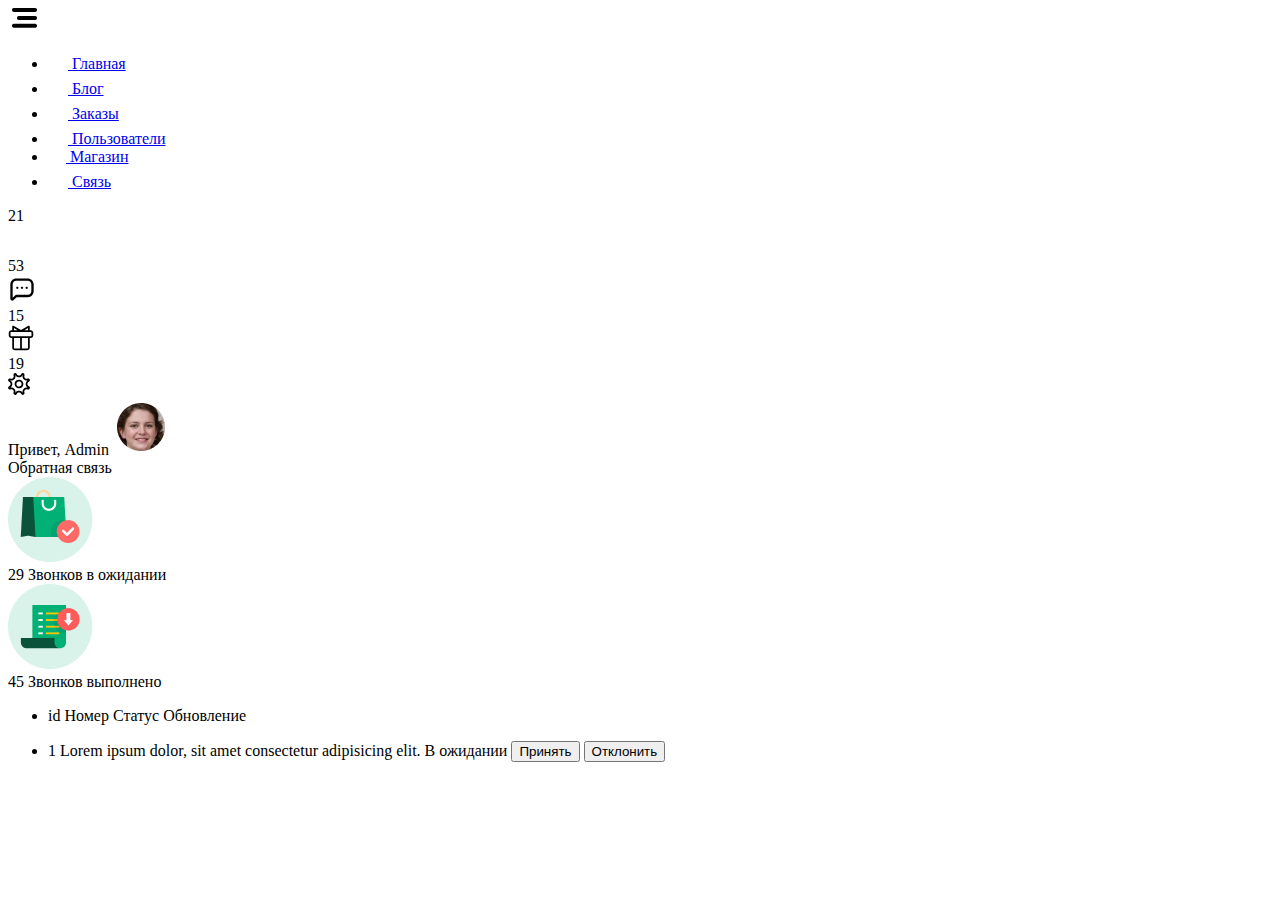
==== commit 7baf2160: "admin" ====
--- a/pages/admin.html
+++ b/pages/admin.html
@@ -10,7 +10,7 @@
     <title>Админка</title>
 </head>
 <body>
-    <div class="flex bg-gray-200 h-auto">
+    <div class="flex bg-gray-200 h-screen">
         <aside class="leftBar flex flex-col w-[20%] px-10 bg-white h-auto overflow-hidden transition-all duration-300">
             <div class="flex justify-between gap-x-4 mt-10">
                 <img src="/ProperNutrition/src/assets/img/icon/logo.png" alt="">
@@ -61,6 +61,17 @@
                             <span class="leftBarText">Магазин</span> 
                         </a>
                     </li>
+                    <li class="group py-5 px-4 text-black rounded-[8px] ">
+                        <a href="/ProperNutrition-php/pages/admin.php?id=shop" class="flex items-center gap-x-6">
+                            <svg width="20" height="21" class="fill-[#464255]" viewBox="0 0 20 21" fill="none" xmlns="http://www.w3.org/2000/svg">
+                                <path d="M10 10.7445C10.4603 10.7445 10.8334 10.3714 10.8334 9.91119C10.8334 9.45095 10.4603 9.07785 10 9.07785C9.53978 9.07785 9.16669 9.45095 9.16669 9.91119C9.16669 10.3714 9.53978 10.7445 10 10.7445Z" />
+                                <path d="M6.66665 10.7445C7.12688 10.7445 7.49998 10.3714 7.49998 9.91119C7.49998 9.45095 7.12688 9.07785 6.66665 9.07785C6.20641 9.07785 5.83331 9.45095 5.83331 9.91119C5.83331 10.3714 6.20641 10.7445 6.66665 10.7445Z" />
+                                <path d="M13.3333 10.7445C13.7936 10.7445 14.1667 10.3714 14.1667 9.91119C14.1667 9.45095 13.7936 9.07785 13.3333 9.07785C12.8731 9.07785 12.5 9.45095 12.5 9.91119C12.5 10.3714 12.8731 10.7445 13.3333 10.7445Z" />
+                                <path d="M2.54157 18.9697C2.71598 19.0416 2.90289 19.0785 3.09157 19.078C3.27764 19.079 3.46201 19.0426 3.63377 18.971C3.80554 18.8994 3.9612 18.7941 4.09157 18.6614L6.1749 16.578H14.1666C15.2716 16.578 16.3314 16.139 17.1128 15.3576C17.8942 14.5762 18.3332 13.5164 18.3332 12.4114V7.41135C18.3332 6.30629 17.8942 5.24648 17.1128 4.46508C16.3314 3.68367 15.2716 3.24469 14.1666 3.24469H5.83323C4.72816 3.24469 3.66836 3.68367 2.88695 4.46508C2.10555 5.24648 1.66657 6.30629 1.66657 7.41135V17.653C1.66392 17.9348 1.7459 18.211 1.90189 18.4457C2.05788 18.6804 2.28072 18.863 2.54157 18.9697V18.9697ZM3.33323 7.41135C3.33323 6.74831 3.59662 6.11243 4.06547 5.64359C4.53431 5.17475 5.17019 4.91135 5.83323 4.91135H14.1666C14.8296 4.91135 15.4655 5.17475 15.9343 5.64359C16.4032 6.11243 16.6666 6.74831 16.6666 7.41135V12.4114C16.6666 13.0744 16.4032 13.7103 15.9343 14.1791C15.4655 14.648 14.8296 14.9114 14.1666 14.9114H5.83323C5.72356 14.9107 5.61484 14.9317 5.51331 14.9732C5.41178 15.0147 5.31943 15.0758 5.24157 15.153L3.33323 17.0697V7.41135Z" />
+                            </svg>
+                            <span class="leftBarText">Связь</span> 
+                        </a>
+                    </li>
                 </ul>
             </div>
         </aside>
@@ -167,8 +178,8 @@
                             <span class="w-[50%]">Lorem ipsum dolor, sit amet consectetur adipisicing elit. </span>
                             <span class="w-[20%]">Добавлено</span>
                             <span class="flex gap-x-2 w-[25%]">
-                                <button class="flex justify-center items-center py-2 px-3 rounded-lg bg-[#F7C604]/60 hover:bg-[#F7C604] transition-all duration-300 font-medium w-full">Изменить</button>
-                                <button class="flex justify-center items-center py-2 px-3 rounded-lg bg-[#FF5B5B]/60 hover:bg-[#FF5B5B] transition-all duration-300 font-medium w-full">Удалить</button>
+                                <button class="flex justify-center items-center text-white py-2 px-3 rounded-lg bg-[#F7C604]/60 hover:bg-[#F7C604] transition-all duration-300 font-medium w-full">Изменить</button>
+                                <button class="flex justify-center items-center text-white py-2 px-3 rounded-lg bg-[#FF5B5B]/60 hover:bg-[#FF5B5B] transition-all duration-300 font-medium w-full">Удалить</button>
                             </span>
                         </li>
                     </ul>
@@ -296,8 +307,8 @@
                                 <span class="w-[50%]">Lorem ipsum dolor, sit amet consectetur adipisicing elit. </span>
                                 <span class="w-[20%]">example@mail.ru</span>
                                 <span class="flex gap-x-2 w-[25%]">
-                                    <button class="flex justify-center items-center py-2 px-3 rounded-lg bg-[#F7C604]/60 hover:bg-[#F7C604] transition-all duration-300 font-medium w-full">Изменить</button>
-                                    <button class="flex justify-center items-center py-2 px-3 rounded-lg bg-[#FF5B5B]/60 hover:bg-[#FF5B5B] transition-all duration-300 font-medium w-full">Удалить</button>
+                                    <button class="flex justify-center items-center text-white py-2 px-3 rounded-lg bg-[#F7C604]/60 hover:bg-[#F7C604] transition-all duration-300 font-medium w-full">Изменить</button>
+                                    <button class="flex justify-center items-center text-white py-2 px-3 rounded-lg bg-[#FF5B5B]/60 hover:bg-[#FF5B5B] transition-all duration-300 font-medium w-full">Удалить</button>
                                 </span>
                             </li>
                         </ul>
@@ -319,8 +330,143 @@
                     </div>
                 </div>
             </div> -->
+        <? } elseif($_GET['shop']) { ?>
+            <!-- <div class=" flex flex-col gap-y-10 w-full px-[60px] pb-[60px]">
+                <div class="flex justify-end gap-x-[30px] mt-10">
+                    <div class="group cursor-pointer flex justify-center items-center rounded-[15px] bg-[#2D9CDB]/20 hover:bg-[#2D9CDB] transition-all duration-300 w-12 h-12 relative">
+                        <div class="flex justify-center items-center w-5 h-5 rounded-full absolute -top-2 -right-2 p-[3px] text-white text-xs bg-[#2D9CDB] outline outline-offset-0 outline-white">
+                            21
+                        </div>
+                        <svg width="28" height="28" viewBox="0 0 28 28" class="group-hover:fill-white transition-all duration-300 fill-[#2D9CDB]" fill="none" xmlns="http://www.w3.org/2000/svg">
+                            <path d="M4.66667 23.3333H11.6667C11.6667 23.9522 11.9125 24.5457 12.3501 24.9833C12.7877 25.4208 13.3812 25.6667 14 25.6667C14.6188 25.6667 15.2123 25.4208 15.6499 24.9833C16.0875 24.5457 16.3333 23.9522 16.3333 23.3333H23.3333C23.6428 23.3333 23.9395 23.2104 24.1583 22.9916C24.3771 22.7728 24.5 22.4761 24.5 22.1667C24.5 21.8572 24.3771 21.5605 24.1583 21.3417C23.9395 21.1229 23.6428 21 23.3333 21V12.8333C23.3333 10.358 22.35 7.98401 20.5997 6.23367C18.8493 4.48333 16.4754 3.5 14 3.5C11.5246 3.5 9.15068 4.48333 7.40034 6.23367C5.65 7.98401 4.66667 10.358 4.66667 12.8333V21C4.35725 21 4.0605 21.1229 3.84171 21.3417C3.62292 21.5605 3.5 21.8572 3.5 22.1667C3.5 22.4761 3.62292 22.7728 3.84171 22.9916C4.0605 23.2104 4.35725 23.3333 4.66667 23.3333V23.3333ZM7 12.8333C7 10.9768 7.7375 9.19634 9.05025 7.88359C10.363 6.57083 12.1435 5.83333 14 5.83333C15.8565 5.83333 17.637 6.57083 18.9497 7.88359C20.2625 9.19634 21 10.9768 21 12.8333V21H7V12.8333Z" />
+                        </svg>
+                    </div>
+                    <div class="group cursor-pointer flex justify-center items-center rounded-[15px] bg-[#2D9CDB]/20 hover:bg-[#2D9CDB] transition-all duration-300 w-12 h-12 relative">
+                        <div class="flex justify-center items-center w-5 h-5 rounded-full absolute -top-2 -right-2 p-[3px] text-white text-xs bg-[#2D9CDB] outline outline-offset-0 outline-white">
+                            53
+                        </div>
+                        <svg width="28" height="28" viewBox="0 0 28 28" class="group-hover:fill-white transition-all duration-300 fill-[#2D9CDB]" xmlns="http://www.w3.org/2000/svg">
+                            <path d="M14 13.9998C14.6444 13.9998 15.1667 13.4774 15.1667 12.8331C15.1667 12.1888 14.6444 11.6664 14 11.6664C13.3557 11.6664 12.8334 12.1888 12.8334 12.8331C12.8334 13.4774 13.3557 13.9998 14 13.9998Z" />
+                            <path d="M9.33329 13.9998C9.97763 13.9998 10.5 13.4774 10.5 12.8331C10.5 12.1888 9.97763 11.6664 9.33329 11.6664C8.68896 11.6664 8.16663 12.1888 8.16663 12.8331C8.16663 13.4774 8.68896 13.9998 9.33329 13.9998Z" />
+                            <path d="M18.6667 13.9998C19.311 13.9998 19.8333 13.4774 19.8333 12.8331C19.8333 12.1888 19.311 11.6664 18.6667 11.6664C18.0223 11.6664 17.5 12.1888 17.5 12.8331C17.5 13.4774 18.0223 13.9998 18.6667 13.9998Z" />
+                            <path d="M3.55822 25.515C3.8024 25.6157 4.06407 25.6673 4.32822 25.6667C4.58872 25.668 4.84684 25.617 5.08731 25.5168C5.32778 25.4166 5.54571 25.2692 5.72822 25.0833L8.64488 22.1667H19.8332C21.3803 22.1667 22.864 21.5521 23.958 20.4581C25.052 19.3642 25.6665 17.8804 25.6665 16.3333V9.33333C25.6665 7.78624 25.052 6.30251 23.958 5.20854C22.864 4.11458 21.3803 3.5 19.8332 3.5H8.16655C6.61945 3.5 5.13572 4.11458 4.04176 5.20854C2.9478 6.30251 2.33322 7.78624 2.33322 9.33333V23.6717C2.32952 24.0662 2.44429 24.4528 2.66267 24.7814C2.88106 25.1101 3.19303 25.3656 3.55822 25.515V25.515ZM4.66655 9.33333C4.66655 8.40508 5.0353 7.51484 5.69168 6.85846C6.34805 6.20208 7.23829 5.83333 8.16655 5.83333H19.8332C20.7615 5.83333 21.6517 6.20208 22.3081 6.85846C22.9645 7.51484 23.3332 8.40508 23.3332 9.33333V16.3333C23.3332 17.2616 22.9645 18.1518 22.3081 18.8082C21.6517 19.4646 20.7615 19.8333 19.8332 19.8333H8.16655C8.01301 19.8324 7.8608 19.8619 7.71866 19.9199C7.57651 19.978 7.44723 20.0635 7.33822 20.1717L4.66655 22.855V9.33333Z"/>
+                        </svg>
+                    </div>
+                    <div class="group cursor-pointer flex justify-center items-center rounded-[15px] bg-[#5E6C93]/20 hover:bg-[#5E6C93] transition-all duration-300 w-12 h-12 relative">
+                        <div class="flex justify-center items-center w-5 h-5 rounded-full absolute -top-2 -right-2 p-[3px] text-white text-xs bg-[#5E6C93] outline outline-offset-0 outline-white">
+                            15
+                        </div>
+                        <svg width="26" height="26" viewBox="0 0 26 26" class="group-hover:fill-white transition-all duration-300 fill-[#5E6C93]" xmlns="http://www.w3.org/2000/svg">
+                            <path d="M22.625 5.125H21.75V1.625C21.75 1.47262 21.7102 1.32289 21.6345 1.19062C21.5589 1.05835 21.45 0.948128 21.3186 0.870868C21.1873 0.793609 21.0381 0.751989 20.8857 0.750126C20.7333 0.748264 20.5831 0.786224 20.4499 0.86025L13 4.99909L5.55007 0.86025C5.41689 0.786224 5.26667 0.748264 5.11431 0.750126C4.96194 0.751989 4.8127 0.793609 4.68136 0.870868C4.55002 0.948128 4.44113 1.05835 4.36547 1.19062C4.28981 1.32289 4.25001 1.47262 4.25 1.625V5.125H3.375C2.67904 5.12576 2.01181 5.40257 1.51969 5.89469C1.02757 6.3868 0.750764 7.05404 0.75 7.75V10.375C0.750764 11.071 1.02757 11.7382 1.51969 12.2303C2.01181 12.7224 2.67904 12.9992 3.375 13H4.25V22.625C4.25076 23.321 4.52757 23.9882 5.01969 24.4803C5.51181 24.9724 6.17904 25.2492 6.875 25.25H19.125C19.821 25.2492 20.4882 24.9724 20.9803 24.4803C21.4724 23.9882 21.7492 23.321 21.75 22.625V13H22.625C23.321 12.9992 23.9882 12.7224 24.4803 12.2303C24.9724 11.7382 25.2492 11.071 25.25 10.375V7.75C25.2492 7.05404 24.9724 6.3868 24.4803 5.89469C23.9882 5.40257 23.321 5.12576 22.625 5.125ZM20 5.125H16.3769L20 3.1125V5.125ZM6 3.1125L9.62311 5.125H6V3.1125ZM6 22.625V13H12.125V23.5H6.875C6.64303 23.4997 6.42064 23.4074 6.25661 23.2434C6.09258 23.0793 6.0003 22.857 6 22.625ZM20 22.625C19.9997 22.857 19.9074 23.0793 19.7434 23.2434C19.5794 23.4074 19.357 23.4997 19.125 23.5H13.875V13H20V22.625ZM23.5 10.375C23.4997 10.607 23.4074 10.8294 23.2434 10.9934C23.0794 11.1574 22.857 11.2497 22.625 11.25H3.375C3.14303 11.2497 2.92064 11.1574 2.75661 10.9934C2.59258 10.8294 2.5003 10.607 2.5 10.375V7.75C2.5003 7.51803 2.59258 7.29564 2.75661 7.13161C2.92064 6.96758 3.14303 6.8753 3.375 6.875H22.625C22.857 6.8753 23.0794 6.96758 23.2434 7.13161C23.4074 7.29564 23.4997 7.51803 23.5 7.75V10.375Z" />
+                        </svg>
+                    </div>
+                    <div class="group cursor-pointer flex justify-center items-center rounded-[15px] bg-[#FF5B5B]/20 hover:bg-[#FF5B5B] transition-all duration-300 w-12 h-12 relative">
+                        <div class="flex justify-center items-center w-5 h-5 rounded-full absolute -top-2 -right-2 p-[3px] text-white text-xs bg-[#FF5B5B] outline outline-offset-0 outline-white">
+                            19
+                        </div>
+                        <svg width="22" height="22" viewBox="0 0 22 22" class="group-hover:fill-white transition-all duration-300 fill-[#FF5B5B]" xmlns="http://www.w3.org/2000/svg">
+                            <path d="M11.0001 6.625C10.1348 6.625 9.2889 6.88159 8.56944 7.36232C7.84998 7.84305 7.28922 8.52633 6.95809 9.32576C6.62696 10.1252 6.54032 11.0048 6.70913 11.8535C6.87794 12.7022 7.29462 13.4817 7.90647 14.0936C8.51832 14.7054 9.29787 15.1221 10.1465 15.2909C10.9952 15.4597 11.8749 15.3731 12.6743 15.042C13.4737 14.7108 14.157 14.1501 14.6377 13.4306C15.1185 12.7111 15.375 11.8653 15.375 11C15.3737 9.84009 14.9123 8.72809 14.0921 7.90791C13.272 7.08774 12.16 6.62637 11.0001 6.625V6.625ZM11.0001 13.625C10.4809 13.625 9.97336 13.471 9.54169 13.1826C9.11001 12.8942 8.77355 12.4842 8.57488 12.0045C8.3762 11.5249 8.32421 10.9971 8.4255 10.4879C8.52678 9.97868 8.77679 9.51095 9.1439 9.14384C9.51101 8.77673 9.97874 8.52672 10.4879 8.42544C10.9971 8.32415 11.5249 8.37613 12.0046 8.57481C12.4843 8.77349 12.8942 9.10995 13.1827 9.54162C13.4711 9.9733 13.625 10.4808 13.625 11C13.6243 11.696 13.3475 12.3632 12.8554 12.8553C12.3632 13.3474 11.696 13.6242 11.0001 13.625V13.625Z" />
+                            <path d="M2.48931 5.55982C2.05905 5.39818 1.58279 5.41024 1.16126 5.59346C0.739741 5.77668 0.406021 6.11668 0.230699 6.54155C0.0553773 6.96642 0.0522048 7.44283 0.221853 7.86999C0.391501 8.29716 0.720663 8.64158 1.13971 8.8304C1.56601 9.01071 1.92974 9.31263 2.18546 9.69845C2.44118 10.0843 2.57756 10.5369 2.57756 10.9997C2.57756 11.4626 2.44118 11.9152 2.18546 12.301C1.92974 12.6869 1.56601 12.9888 1.13971 13.1691C0.720563 13.3579 0.391321 13.7024 0.22165 14.1296C0.0519783 14.5569 0.0551899 15.0334 0.230605 15.4583C0.40602 15.8833 0.739875 16.2233 1.16153 16.4064C1.58318 16.5896 2.05955 16.6015 2.48983 16.4397C2.91921 16.2648 3.39064 16.2205 3.84506 16.3124C4.29949 16.4042 4.71671 16.6281 5.04446 16.956C5.3722 17.2839 5.59591 17.7013 5.68754 18.1557C5.77918 18.6102 5.73467 19.0816 5.5596 19.5109C5.39271 19.9423 5.40307 20.4222 5.58842 20.846C5.77376 21.2698 6.11908 21.6032 6.54913 21.7736C6.7645 21.8627 6.99531 21.9086 7.2284 21.9086C7.56891 21.911 7.90255 21.8128 8.1875 21.6263C8.47244 21.4399 8.69601 21.1735 8.83017 20.8605C9.01048 20.4342 9.3124 20.0705 9.69822 19.8148C10.084 19.559 10.5366 19.4227 10.9995 19.4227C11.4624 19.4227 11.915 19.559 12.3008 19.8148C12.6866 20.0705 12.9885 20.4342 13.1689 20.8605C13.3577 21.2797 13.7022 21.6089 14.1294 21.7786C14.5567 21.9482 15.0332 21.945 15.4581 21.7696C15.883 21.5942 16.223 21.2603 16.4062 20.8387C16.5893 20.417 16.6013 19.9407 16.4394 19.5104C16.2646 19.081 16.2203 18.6096 16.3121 18.1552C16.404 17.7007 16.6279 17.2835 16.9558 16.9558C17.2837 16.628 17.701 16.4043 18.1555 16.3127C18.61 16.221 19.0814 16.2655 19.5107 16.4406C19.9394 16.6071 20.4164 16.5981 20.8386 16.4158C21.2608 16.2334 21.5942 15.8923 21.767 15.466L20.9646 15.1174L20.1683 14.8192C19.4205 14.5137 18.599 14.4361 17.8072 14.5962C17.0154 14.7563 16.2886 15.147 15.7182 15.719C15.1482 16.2936 14.7566 17.0207 14.5906 17.8128C14.4245 18.605 14.4912 19.4282 14.7824 20.1833C14.4703 19.438 13.9446 18.8019 13.2715 18.355C12.5984 17.9082 11.808 17.6706 11.0001 17.6723C10.1904 17.6748 9.39876 17.9119 8.72103 18.355C8.04329 18.798 7.50848 19.428 7.18132 20.1686C7.48664 19.4208 7.56413 18.5993 7.40404 17.8076C7.24395 17.0158 6.85344 16.289 6.28156 15.7185C5.70694 15.1486 4.97978 14.757 4.18769 14.591C3.39561 14.425 2.57241 14.4916 1.81731 14.7828C2.5625 14.4705 3.19857 13.9447 3.64534 13.2715C4.0921 12.5983 4.32956 11.8079 4.32777 11C4.32526 10.1903 4.08814 9.39864 3.64509 8.7209C3.20204 8.04316 2.57207 7.50835 1.8314 7.1812C2.57924 7.4867 3.40071 7.56429 4.19252 7.40419C4.98434 7.2441 5.71115 6.85348 6.28156 6.28144C6.85153 5.70687 7.24314 4.9797 7.40916 4.1876C7.57519 3.39549 7.50855 2.57227 7.21728 1.81719C7.5295 2.56238 8.05535 3.19845 8.72855 3.64521C9.40174 4.09198 10.1921 4.32944 11.0001 4.32765C11.8098 4.32514 12.6014 4.08801 13.2791 3.64497C13.9569 3.20192 14.4917 2.57194 14.8188 1.83127C14.5135 2.57915 14.436 3.40057 14.5961 4.19235C14.7562 4.98412 15.1467 5.71092 15.7186 6.28144C16.2934 6.85111 17.0205 7.24252 17.8126 7.40853C18.6046 7.57455 19.4277 7.50809 20.1829 7.21716C19.4413 7.52872 18.8078 8.05166 18.3614 8.72079C17.9149 9.38992 17.6753 10.1757 17.6724 10.98C17.6695 11.7844 17.9034 12.5719 18.345 13.2442C18.7865 13.9165 19.4162 14.4441 20.1556 14.761C20.158 14.7682 20.158 14.776 20.1556 14.7832L20.9643 15.1169L21.7684 15.4617L21.7731 15.4506C21.9517 15.0268 21.9561 14.5497 21.7852 14.1228C21.6144 13.6959 21.2821 13.3535 20.8605 13.17C20.4342 12.9896 20.0704 12.6877 19.8147 12.3019C19.559 11.9161 19.4226 11.4635 19.4226 11.0006C19.4226 10.5377 19.559 10.0851 19.8147 9.69932C20.0704 9.31351 20.4342 9.01159 20.8605 8.83127C21.2796 8.64246 21.6088 8.29797 21.7785 7.87072C21.9482 7.44346 21.945 6.96696 21.7696 6.54203C21.5941 6.1171 21.2603 5.77708 20.8386 5.59393C20.417 5.41078 19.9406 5.39886 19.5103 5.5607C19.081 5.73556 18.6095 5.77984 18.1551 5.68799C17.7007 5.59613 17.2835 5.37223 16.9557 5.04432C16.628 4.71642 16.4043 4.29909 16.3126 3.84462C16.221 3.39015 16.2655 2.91874 16.4406 2.48945C16.6023 2.05918 16.5904 1.58286 16.4072 1.16126C16.224 0.739657 15.884 0.405855 15.4591 0.23048C15.0342 0.0551053 14.5578 0.0519158 14.1305 0.221586C13.7033 0.391257 13.3589 0.720476 13.1701 1.13959C12.9898 1.56589 12.6879 1.92962 12.302 2.18534C11.9162 2.44106 11.4636 2.57744 11.0007 2.57744C10.5379 2.57744 10.0853 2.44106 9.69945 2.18534C9.31363 1.92962 9.01171 1.56589 8.8314 1.13959C8.64258 0.720441 8.2981 0.391199 7.87084 0.221528C7.44359 0.0518562 6.96708 0.0550679 6.54215 0.230483C6.11722 0.405898 5.77721 0.739753 5.59406 1.16141C5.41091 1.58306 5.39899 2.05943 5.56082 2.48971C5.73569 2.91909 5.77997 3.39051 5.68811 3.84494C5.59625 4.29937 5.37235 4.71659 5.04444 5.04433C4.71654 5.37208 4.29921 5.59578 3.84474 5.68742C3.39027 5.77905 2.91886 5.73455 2.48957 5.55947L2.48931 5.55982Z" />
+                        </svg>
+                    </div>
+                    <div class="flex items-center relative before:absolute before:h-full before:w-[1px] before:bg-[#D0D6DE]">
+                        <span class="ml-10 mr-5">Привет, <span class="text-[#464255] font-semibold">Admin</span> </span>
+                        <img src="../src/assets/img/photo/placeholder.png" alt="">
+                    </div>
+                </div>
+                <div class="flex flex-col">
+                    <span class="text-[32px] font-semibold text-[#464255]">Магазин</span>
+                </div>
+                <div class="grid grid-cols-4 gap-10">
+                    <div class="flex justify-center bg-white rounded-[14px] shadow-[0px_4px_4px_rgba(0,0,0,0.04)] py-9">
+                        <div class="flex gap-x-6 justify-between">
+                            <img src="../src/assets/img/icon/iconRevenue.png" alt="">
+                            <div class="flex flex-col">
+                                <span class="text-[#464255] text-[46px] font-bold">3</span>
+                                <span class="text-[#464255]">Всего блюд</span>
+                            </div>
+                        </div>
+                    </div>
+                    <div class="flex justify-center bg-white rounded-[14px] shadow-[0px_4px_4px_rgba(0,0,0,0.04)] py-9">
+                        <div class="flex gap-x-6 justify-between">
+                            <img src="../src/assets/img/icon/iconOrder.png" alt="">
+                            <div class="flex flex-col">
+                                <span class="text-[#464255] text-[46px] font-bold">2</span>
+                                <span class="text-[#464255]">Категории</span>
+                            </div>
+                        </div>
+                    </div>
+                    <div class="flex justify-center bg-white rounded-[14px] shadow-[0px_4px_4px_rgba(0,0,0,0.04)] py-9">
+                        <div class="flex gap-x-6 justify-between">
+                            <img src="../src/assets/img/icon/iconCancel.png" alt="">
+                            <div class="flex flex-col">
+                                <span class="text-[#464255] text-[46px] font-bold">0</span>
+                                <span class="text-[#464255]">Заработано</span>
+                            </div>
+                        </div>
+                    </div>
+                </div>
+
+                <div class="flex w-full gap-x-10">
+                    <div class="w-[70%] rounded-[14px] shadow-[0px_4px_4px_rgba(0,0,0,0.04)] bg-white px-3 py-6">
+                        <ul class="w-full rounded-t-[14px] bg-[#00B07426]/20 py-2 px-4">
+                            <li class="flex justify-between w-full font-bold">
+                                <span class="w-[5%]">id</span>
+                                <span class="w-[50%]">Название</span>
+                                <span class="w-[20%]">Цена</span>
+                                <span class="w-[25%]">Обновление</span>
+                            </li>
+                        </ul>
+                        <ul class="w-full px-4 py-3">
+                            <li class="flex items-center justify-between w-full">
+                                <span class="w-[5%]">1</span>
+                                <span class="w-[50%]">Lorem ipsum dolor, sit amet consectetur adipisicing elit. </span>
+                                <span class="w-[20%]">180 руб.</span>
+                                <span class="flex gap-x-2 w-[25%]">
+                                    <button class="flex justify-center items-center text-white py-2 px-3 rounded-lg bg-[#F7C604]/60 hover:bg-[#F7C604] transition-all duration-300 font-medium w-full">Изменить</button>
+                                    <button class="flex justify-center items-center text-white py-2 px-3 rounded-lg bg-[#FF5B5B]/60 hover:bg-[#FF5B5B] transition-all duration-300 font-medium w-full">Удалить</button>
+                                </span>
+                            </li>
+                        </ul>
+                    </div>
+                    <form action="#" method="POST" class="formShop flex flex-col py-6 px-5 w-[30%] bg-white rounded-[15px] shadow-[0px_4px_4px_rgba(0,0,0,0.04)]">
+                        <div class="flex flex-col gap-x-10">
+                            <select name="categories" id="category" class="py-3 px-4 text-lg rounded-full bg-white shadow-[0px_4px_4px_rgba(0,0,0,0.04)] outline-none" required>
+                                <option value="Бизнес-ланч">Бизнес-ланч</option>
+                                <option value="Полезные конфеты">Полезные конфеты</option>
+                            </select>
+                            <div class="flex relative">
+                                <img src="../src/assets/img/lunch/meat.png" alt="" class="rounded-[15px] mt-2">
+                                <input type="file" class="w-full h-full absolute opacity-0 cursor-pointer" title="Выберите изображение">
+                            </div>
+                            <input type="text" name="title" class="py-[10px] px-5 mt-2 w-full bg-[#DEE6EE] rounded-full text-black outline-none focus:outline-[#64D370]" value="" placeholder="Название" required>
+                        </div>
+                        <ul class="flex flex-col gap-y-1 list-inside list-decimal mt-6">
+                            <li class=""><input type="text" name="compound1" class="py-[6px] px-5 mt-2 w-[90%] box-border bg-[#DEE6EE] rounded-full text-black outline-none focus:outline-[#64D370]" value="" autocomplete="off" placeholder="Первое блюдо" required></li>
+                            <li class=""><input type="text" name="compound2" class="py-[6px] px-5 mt-2 w-[90%] box-border bg-[#DEE6EE] rounded-full text-black outline-none focus:outline-[#64D370]" value="" autocomplete="off" placeholder="Второе блюдо" required></li>
+                            <li class=""><input type="text" name="compound3" class="py-[6px] px-5 mt-2 w-[90%] box-border bg-[#DEE6EE] rounded-full text-black outline-none focus:outline-[#64D370]" value="" autocomplete="off" placeholder="Третье блюдо" required></li>
+                        </ul>
+                        <div class="grid grid-cols-3 gap-x-4">
+                            <input type="text" name="compound1" class="py-[6px] px-5 mt-2 w-full bg-[#DEE6EE] rounded-full text-black outline-none focus:outline-[#64D370]" value="" placeholder="Калории" autocomplete="off" required>
+                            <input type="text" name="compound1" class="py-[6px] px-5 mt-2 w-full bg-[#DEE6EE] rounded-full text-black outline-none focus:outline-[#64D370]" value="" placeholder="Вес" autocomplete="off" required>
+                            <input type="text" name="compound1" class="py-[6px] px-5 mt-2 w-full bg-[#DEE6EE] rounded-full text-black outline-none focus:outline-[#64D370]" value="" placeholder="Цена" autocomplete="off" required>
+                        </div>
+                        <textarea name="compound" class="ouline-none bg-[#DEE6EE] rounded-[15px] mt-6 h-[150px] focus:outline-[#64D370] px-3 py-2 text-sm resize-none"></textarea>
+                        <div class="grid grid-cols-3 gap-x-4">
+                            <input type="text" name="protein" class="py-[6px] px-5 mt-2 w-full bg-[#DEE6EE] rounded-full text-black outline-none focus:outline-[#64D370]" value="" autocomplete="off" placeholder="Белки" required>
+                            <input type="text" name="fats" class="py-[6px] px-5 mt-2 w-full bg-[#DEE6EE] rounded-full text-black outline-none focus:outline-[#64D370]" value="" autocomplete="off" placeholder="Жиры" required>
+                            <input type="text" name="carbons" class="py-[6px] px-5 mt-2 w-full bg-[#DEE6EE] rounded-full text-black outline-none focus:outline-[#64D370]" value="" autocomplete="off" placeholder="Углеводы" required>
+                        </div>
+                        <div class="grid grid-cols-2 gap-x-4">
+                            <input type="text" name="cal" class="py-[6px] px-5 mt-2 w-full bg-[#DEE6EE] rounded-full text-black outline-none focus:outline-[#64D370]" value="" autocomplete="off" placeholder="Калории" required>
+                            <input type="text" name="price" class="py-[6px] px-5 mt-2 w-full bg-[#DEE6EE] rounded-full text-black outline-none focus:outline-[#64D370]" value="" autocomplete="off" placeholder="Цена" required>
+                        </div>
+                        <button type="submit" class="flex justify-center items-center mt-4 py-1.5 text-lg font-medium w-full rounded-full bg-[#64D370] text-white hover:bg-[#4cb356] transition-all duration-300">Применить</button>
+                    </form>
+                </div>
+            </div> -->
         <? } elseif($_GET['order']) { ?>
-            <div class=" flex flex-col gap-y-10 w-full px-[60px] pb-[60px]">
+            <!-- <div class=" flex flex-col gap-y-10 w-full px-[60px] pb-[60px]">
                 <div class="flex justify-end gap-x-[30px] mt-10">
                     <div class="group cursor-pointer flex justify-center items-center rounded-[15px] bg-[#2D9CDB]/20 hover:bg-[#2D9CDB] transition-all duration-300 w-12 h-12 relative">
                         <div class="flex justify-center items-center w-5 h-5 rounded-full absolute -top-2 -right-2 p-[3px] text-white text-xs bg-[#2D9CDB] outline outline-offset-0 outline-white">
@@ -412,47 +558,104 @@
                                 <span class="w-[50%]">Lorem ipsum dolor, sit amet consectetur adipisicing elit. </span>
                                 <span class="w-[20%]">В ожидании</span>
                                 <span class="flex gap-x-2 w-[25%]">
-                                    <button class="flex justify-center items-center py-2 px-3 rounded-lg bg-[#00B074]/60 hover:bg-[#00B074] transition-all duration-300 font-medium w-full">Принять</button>
-                                    <button class="flex justify-center items-center py-2 px-3 rounded-lg bg-[#FF5B5B]/60 hover:bg-[#FF5B5B] transition-all duration-300 font-medium w-full">Отклонить</button>
+                                    <button class="flex justify-center items-center text-white py-2 px-3 rounded-lg bg-[#00B074]/60 hover:bg-[#00B074] transition-all duration-300 font-medium w-full">Принять</button>
+                                    <button class="flex justify-center items-center text-white py-2 px-3 rounded-lg bg-[#FF5B5B]/60 hover:bg-[#FF5B5B] transition-all duration-300 font-medium w-full">Отклонить</button>
                                 </span>
                             </li>
                         </ul>
                     </div>
-                    <form action="#" method="POST" class="formShop flex flex-col py-6 px-5 w-[30%] bg-white rounded-[15px] shadow-[0px_4px_4px_rgba(0,0,0,0.04)]">
-                        <div class="flex flex-col gap-x-10">
-                            <select name="categories" id="category" class="py-3 px-4 text-lg rounded-full bg-white shadow-[0px_4px_4px_rgba(0,0,0,0.04)] outline-none" required>
-                                <option>Категория</option>
-                                <option value="Бизнес-ланч">Бизнес-ланч</option>
-                                <option value="Полезные конфеты">Полезные конфеты</option>
-                            </select>
-                            <div class="flex relative">
-                                <img src="../src/assets/img/lunch/meat.png" alt="" class="rounded-[15px] mt-2">
-                                <input type="file" class="w-full h-full absolute opacity-0 cursor-pointer" title="Выберите изображение">
-                            </div>
-                            <input type="text" name="title" class="py-[10px] px-5 mt-2 w-full bg-[#DEE6EE] rounded-full text-black outline-none focus:outline-[#64D370]" value="" placeholder="Название" required>
-                        </div>
-                        <!-- <ul class="flex flex-col gap-y-1 list-inside list-decimal mt-6">
-                            <li class=""><input type="text" name="compound1" class="py-[6px] px-5 mt-2 w-[90%] box-border bg-[#DEE6EE] rounded-full text-black outline-none focus:outline-[#64D370]" value="" autocomplete="off" placeholder="Первое блюдо" required></li>
-                            <li class=""><input type="text" name="compound2" class="py-[6px] px-5 mt-2 w-[90%] box-border bg-[#DEE6EE] rounded-full text-black outline-none focus:outline-[#64D370]" value="" autocomplete="off" placeholder="Второе блюдо" required></li>
-                            <li class=""><input type="text" name="compound3" class="py-[6px] px-5 mt-2 w-[90%] box-border bg-[#DEE6EE] rounded-full text-black outline-none focus:outline-[#64D370]" value="" autocomplete="off" placeholder="Третье блюдо" required></li>
-                        </ul>
-                        <div class="grid grid-cols-3 gap-x-4">
-                            <input type="text" name="compound1" class="py-[6px] px-5 mt-2 w-full bg-[#DEE6EE] rounded-full text-black outline-none focus:outline-[#64D370]" value="" placeholder="Калории" autocomplete="off" required>
-                            <input type="text" name="compound1" class="py-[6px] px-5 mt-2 w-full bg-[#DEE6EE] rounded-full text-black outline-none focus:outline-[#64D370]" value="" placeholder="Вес" autocomplete="off" required>
-                            <input type="text" name="compound1" class="py-[6px] px-5 mt-2 w-full bg-[#DEE6EE] rounded-full text-black outline-none focus:outline-[#64D370]" value="" placeholder="Цена" autocomplete="off" required>
-                        </div> -->
-                        <textarea name="compound" class="ouline-none bg-[#DEE6EE] rounded-[15px] mt-6 h-[150px] focus:outline-[#64D370] px-3 py-2 text-sm resize-none"></textarea>
-                        <div class="grid grid-cols-3 gap-x-4">
-                            <input type="text" name="protein" class="py-[6px] px-5 mt-2 w-full bg-[#DEE6EE] rounded-full text-black outline-none focus:outline-[#64D370]" value="" autocomplete="off" placeholder="Белки" required>
-                            <input type="text" name="fats" class="py-[6px] px-5 mt-2 w-full bg-[#DEE6EE] rounded-full text-black outline-none focus:outline-[#64D370]" value="" autocomplete="off" placeholder="Жиры" required>
-                            <input type="text" name="carbons" class="py-[6px] px-5 mt-2 w-full bg-[#DEE6EE] rounded-full text-black outline-none focus:outline-[#64D370]" value="" autocomplete="off" placeholder="Углеводы" required>
-                        </div>
-                        <div class="grid grid-cols-2 gap-x-4">
-                            <input type="text" name="cal" class="py-[6px] px-5 mt-2 w-full bg-[#DEE6EE] rounded-full text-black outline-none focus:outline-[#64D370]" value="" autocomplete="off" placeholder="Калории" required>
-                            <input type="text" name="price" class="py-[6px] px-5 mt-2 w-full bg-[#DEE6EE] rounded-full text-black outline-none focus:outline-[#64D370]" value="" autocomplete="off" placeholder="Цена" required>
-                        </div>
-                        <button type="submit" class="flex justify-center items-center mt-4 py-1.5 text-lg font-medium w-full rounded-full bg-[#64D370] text-white hover:bg-[#4cb356] transition-all duration-300">Применить</button>
-                    </form>
+                </div>
+            </div> -->
+        <? } elseif($_GET['feedback']) { ?>
+            <div class=" flex flex-col gap-y-10 w-full px-[60px] pb-[60px]">
+                <div class="flex justify-end gap-x-[30px] mt-10">
+                    <div class="group cursor-pointer flex justify-center items-center rounded-[15px] bg-[#2D9CDB]/20 hover:bg-[#2D9CDB] transition-all duration-300 w-12 h-12 relative">
+                        <div class="flex justify-center items-center w-5 h-5 rounded-full absolute -top-2 -right-2 p-[3px] text-white text-xs bg-[#2D9CDB] outline outline-offset-0 outline-white">
+                            21
+                        </div>
+                        <svg width="28" height="28" viewBox="0 0 28 28" class="group-hover:fill-white transition-all duration-300 fill-[#2D9CDB]" fill="none" xmlns="http://www.w3.org/2000/svg">
+                            <path d="M4.66667 23.3333H11.6667C11.6667 23.9522 11.9125 24.5457 12.3501 24.9833C12.7877 25.4208 13.3812 25.6667 14 25.6667C14.6188 25.6667 15.2123 25.4208 15.6499 24.9833C16.0875 24.5457 16.3333 23.9522 16.3333 23.3333H23.3333C23.6428 23.3333 23.9395 23.2104 24.1583 22.9916C24.3771 22.7728 24.5 22.4761 24.5 22.1667C24.5 21.8572 24.3771 21.5605 24.1583 21.3417C23.9395 21.1229 23.6428 21 23.3333 21V12.8333C23.3333 10.358 22.35 7.98401 20.5997 6.23367C18.8493 4.48333 16.4754 3.5 14 3.5C11.5246 3.5 9.15068 4.48333 7.40034 6.23367C5.65 7.98401 4.66667 10.358 4.66667 12.8333V21C4.35725 21 4.0605 21.1229 3.84171 21.3417C3.62292 21.5605 3.5 21.8572 3.5 22.1667C3.5 22.4761 3.62292 22.7728 3.84171 22.9916C4.0605 23.2104 4.35725 23.3333 4.66667 23.3333V23.3333ZM7 12.8333C7 10.9768 7.7375 9.19634 9.05025 7.88359C10.363 6.57083 12.1435 5.83333 14 5.83333C15.8565 5.83333 17.637 6.57083 18.9497 7.88359C20.2625 9.19634 21 10.9768 21 12.8333V21H7V12.8333Z" />
+                        </svg>
+                    </div>
+                    <div class="group cursor-pointer flex justify-center items-center rounded-[15px] bg-[#2D9CDB]/20 hover:bg-[#2D9CDB] transition-all duration-300 w-12 h-12 relative">
+                        <div class="flex justify-center items-center w-5 h-5 rounded-full absolute -top-2 -right-2 p-[3px] text-white text-xs bg-[#2D9CDB] outline outline-offset-0 outline-white">
+                            53
+                        </div>
+                        <svg width="28" height="28" viewBox="0 0 28 28" class="group-hover:fill-white transition-all duration-300 fill-[#2D9CDB]" xmlns="http://www.w3.org/2000/svg">
+                            <path d="M14 13.9998C14.6444 13.9998 15.1667 13.4774 15.1667 12.8331C15.1667 12.1888 14.6444 11.6664 14 11.6664C13.3557 11.6664 12.8334 12.1888 12.8334 12.8331C12.8334 13.4774 13.3557 13.9998 14 13.9998Z" />
+                            <path d="M9.33329 13.9998C9.97763 13.9998 10.5 13.4774 10.5 12.8331C10.5 12.1888 9.97763 11.6664 9.33329 11.6664C8.68896 11.6664 8.16663 12.1888 8.16663 12.8331C8.16663 13.4774 8.68896 13.9998 9.33329 13.9998Z" />
+                            <path d="M18.6667 13.9998C19.311 13.9998 19.8333 13.4774 19.8333 12.8331C19.8333 12.1888 19.311 11.6664 18.6667 11.6664C18.0223 11.6664 17.5 12.1888 17.5 12.8331C17.5 13.4774 18.0223 13.9998 18.6667 13.9998Z" />
+                            <path d="M3.55822 25.515C3.8024 25.6157 4.06407 25.6673 4.32822 25.6667C4.58872 25.668 4.84684 25.617 5.08731 25.5168C5.32778 25.4166 5.54571 25.2692 5.72822 25.0833L8.64488 22.1667H19.8332C21.3803 22.1667 22.864 21.5521 23.958 20.4581C25.052 19.3642 25.6665 17.8804 25.6665 16.3333V9.33333C25.6665 7.78624 25.052 6.30251 23.958 5.20854C22.864 4.11458 21.3803 3.5 19.8332 3.5H8.16655C6.61945 3.5 5.13572 4.11458 4.04176 5.20854C2.9478 6.30251 2.33322 7.78624 2.33322 9.33333V23.6717C2.32952 24.0662 2.44429 24.4528 2.66267 24.7814C2.88106 25.1101 3.19303 25.3656 3.55822 25.515V25.515ZM4.66655 9.33333C4.66655 8.40508 5.0353 7.51484 5.69168 6.85846C6.34805 6.20208 7.23829 5.83333 8.16655 5.83333H19.8332C20.7615 5.83333 21.6517 6.20208 22.3081 6.85846C22.9645 7.51484 23.3332 8.40508 23.3332 9.33333V16.3333C23.3332 17.2616 22.9645 18.1518 22.3081 18.8082C21.6517 19.4646 20.7615 19.8333 19.8332 19.8333H8.16655C8.01301 19.8324 7.8608 19.8619 7.71866 19.9199C7.57651 19.978 7.44723 20.0635 7.33822 20.1717L4.66655 22.855V9.33333Z"/>
+                        </svg>
+                    </div>
+                    <div class="group cursor-pointer flex justify-center items-center rounded-[15px] bg-[#5E6C93]/20 hover:bg-[#5E6C93] transition-all duration-300 w-12 h-12 relative">
+                        <div class="flex justify-center items-center w-5 h-5 rounded-full absolute -top-2 -right-2 p-[3px] text-white text-xs bg-[#5E6C93] outline outline-offset-0 outline-white">
+                            15
+                        </div>
+                        <svg width="26" height="26" viewBox="0 0 26 26" class="group-hover:fill-white transition-all duration-300 fill-[#5E6C93]" xmlns="http://www.w3.org/2000/svg">
+                            <path d="M22.625 5.125H21.75V1.625C21.75 1.47262 21.7102 1.32289 21.6345 1.19062C21.5589 1.05835 21.45 0.948128 21.3186 0.870868C21.1873 0.793609 21.0381 0.751989 20.8857 0.750126C20.7333 0.748264 20.5831 0.786224 20.4499 0.86025L13 4.99909L5.55007 0.86025C5.41689 0.786224 5.26667 0.748264 5.11431 0.750126C4.96194 0.751989 4.8127 0.793609 4.68136 0.870868C4.55002 0.948128 4.44113 1.05835 4.36547 1.19062C4.28981 1.32289 4.25001 1.47262 4.25 1.625V5.125H3.375C2.67904 5.12576 2.01181 5.40257 1.51969 5.89469C1.02757 6.3868 0.750764 7.05404 0.75 7.75V10.375C0.750764 11.071 1.02757 11.7382 1.51969 12.2303C2.01181 12.7224 2.67904 12.9992 3.375 13H4.25V22.625C4.25076 23.321 4.52757 23.9882 5.01969 24.4803C5.51181 24.9724 6.17904 25.2492 6.875 25.25H19.125C19.821 25.2492 20.4882 24.9724 20.9803 24.4803C21.4724 23.9882 21.7492 23.321 21.75 22.625V13H22.625C23.321 12.9992 23.9882 12.7224 24.4803 12.2303C24.9724 11.7382 25.2492 11.071 25.25 10.375V7.75C25.2492 7.05404 24.9724 6.3868 24.4803 5.89469C23.9882 5.40257 23.321 5.12576 22.625 5.125ZM20 5.125H16.3769L20 3.1125V5.125ZM6 3.1125L9.62311 5.125H6V3.1125ZM6 22.625V13H12.125V23.5H6.875C6.64303 23.4997 6.42064 23.4074 6.25661 23.2434C6.09258 23.0793 6.0003 22.857 6 22.625ZM20 22.625C19.9997 22.857 19.9074 23.0793 19.7434 23.2434C19.5794 23.4074 19.357 23.4997 19.125 23.5H13.875V13H20V22.625ZM23.5 10.375C23.4997 10.607 23.4074 10.8294 23.2434 10.9934C23.0794 11.1574 22.857 11.2497 22.625 11.25H3.375C3.14303 11.2497 2.92064 11.1574 2.75661 10.9934C2.59258 10.8294 2.5003 10.607 2.5 10.375V7.75C2.5003 7.51803 2.59258 7.29564 2.75661 7.13161C2.92064 6.96758 3.14303 6.8753 3.375 6.875H22.625C22.857 6.8753 23.0794 6.96758 23.2434 7.13161C23.4074 7.29564 23.4997 7.51803 23.5 7.75V10.375Z" />
+                        </svg>
+                    </div>
+                    <div class="group cursor-pointer flex justify-center items-center rounded-[15px] bg-[#FF5B5B]/20 hover:bg-[#FF5B5B] transition-all duration-300 w-12 h-12 relative">
+                        <div class="flex justify-center items-center w-5 h-5 rounded-full absolute -top-2 -right-2 p-[3px] text-white text-xs bg-[#FF5B5B] outline outline-offset-0 outline-white">
+                            19
+                        </div>
+                        <svg width="22" height="22" viewBox="0 0 22 22" class="group-hover:fill-white transition-all duration-300 fill-[#FF5B5B]" xmlns="http://www.w3.org/2000/svg">
+                            <path d="M11.0001 6.625C10.1348 6.625 9.2889 6.88159 8.56944 7.36232C7.84998 7.84305 7.28922 8.52633 6.95809 9.32576C6.62696 10.1252 6.54032 11.0048 6.70913 11.8535C6.87794 12.7022 7.29462 13.4817 7.90647 14.0936C8.51832 14.7054 9.29787 15.1221 10.1465 15.2909C10.9952 15.4597 11.8749 15.3731 12.6743 15.042C13.4737 14.7108 14.157 14.1501 14.6377 13.4306C15.1185 12.7111 15.375 11.8653 15.375 11C15.3737 9.84009 14.9123 8.72809 14.0921 7.90791C13.272 7.08774 12.16 6.62637 11.0001 6.625V6.625ZM11.0001 13.625C10.4809 13.625 9.97336 13.471 9.54169 13.1826C9.11001 12.8942 8.77355 12.4842 8.57488 12.0045C8.3762 11.5249 8.32421 10.9971 8.4255 10.4879C8.52678 9.97868 8.77679 9.51095 9.1439 9.14384C9.51101 8.77673 9.97874 8.52672 10.4879 8.42544C10.9971 8.32415 11.5249 8.37613 12.0046 8.57481C12.4843 8.77349 12.8942 9.10995 13.1827 9.54162C13.4711 9.9733 13.625 10.4808 13.625 11C13.6243 11.696 13.3475 12.3632 12.8554 12.8553C12.3632 13.3474 11.696 13.6242 11.0001 13.625V13.625Z" />
+                            <path d="M2.48931 5.55982C2.05905 5.39818 1.58279 5.41024 1.16126 5.59346C0.739741 5.77668 0.406021 6.11668 0.230699 6.54155C0.0553773 6.96642 0.0522048 7.44283 0.221853 7.86999C0.391501 8.29716 0.720663 8.64158 1.13971 8.8304C1.56601 9.01071 1.92974 9.31263 2.18546 9.69845C2.44118 10.0843 2.57756 10.5369 2.57756 10.9997C2.57756 11.4626 2.44118 11.9152 2.18546 12.301C1.92974 12.6869 1.56601 12.9888 1.13971 13.1691C0.720563 13.3579 0.391321 13.7024 0.22165 14.1296C0.0519783 14.5569 0.0551899 15.0334 0.230605 15.4583C0.40602 15.8833 0.739875 16.2233 1.16153 16.4064C1.58318 16.5896 2.05955 16.6015 2.48983 16.4397C2.91921 16.2648 3.39064 16.2205 3.84506 16.3124C4.29949 16.4042 4.71671 16.6281 5.04446 16.956C5.3722 17.2839 5.59591 17.7013 5.68754 18.1557C5.77918 18.6102 5.73467 19.0816 5.5596 19.5109C5.39271 19.9423 5.40307 20.4222 5.58842 20.846C5.77376 21.2698 6.11908 21.6032 6.54913 21.7736C6.7645 21.8627 6.99531 21.9086 7.2284 21.9086C7.56891 21.911 7.90255 21.8128 8.1875 21.6263C8.47244 21.4399 8.69601 21.1735 8.83017 20.8605C9.01048 20.4342 9.3124 20.0705 9.69822 19.8148C10.084 19.559 10.5366 19.4227 10.9995 19.4227C11.4624 19.4227 11.915 19.559 12.3008 19.8148C12.6866 20.0705 12.9885 20.4342 13.1689 20.8605C13.3577 21.2797 13.7022 21.6089 14.1294 21.7786C14.5567 21.9482 15.0332 21.945 15.4581 21.7696C15.883 21.5942 16.223 21.2603 16.4062 20.8387C16.5893 20.417 16.6013 19.9407 16.4394 19.5104C16.2646 19.081 16.2203 18.6096 16.3121 18.1552C16.404 17.7007 16.6279 17.2835 16.9558 16.9558C17.2837 16.628 17.701 16.4043 18.1555 16.3127C18.61 16.221 19.0814 16.2655 19.5107 16.4406C19.9394 16.6071 20.4164 16.5981 20.8386 16.4158C21.2608 16.2334 21.5942 15.8923 21.767 15.466L20.9646 15.1174L20.1683 14.8192C19.4205 14.5137 18.599 14.4361 17.8072 14.5962C17.0154 14.7563 16.2886 15.147 15.7182 15.719C15.1482 16.2936 14.7566 17.0207 14.5906 17.8128C14.4245 18.605 14.4912 19.4282 14.7824 20.1833C14.4703 19.438 13.9446 18.8019 13.2715 18.355C12.5984 17.9082 11.808 17.6706 11.0001 17.6723C10.1904 17.6748 9.39876 17.9119 8.72103 18.355C8.04329 18.798 7.50848 19.428 7.18132 20.1686C7.48664 19.4208 7.56413 18.5993 7.40404 17.8076C7.24395 17.0158 6.85344 16.289 6.28156 15.7185C5.70694 15.1486 4.97978 14.757 4.18769 14.591C3.39561 14.425 2.57241 14.4916 1.81731 14.7828C2.5625 14.4705 3.19857 13.9447 3.64534 13.2715C4.0921 12.5983 4.32956 11.8079 4.32777 11C4.32526 10.1903 4.08814 9.39864 3.64509 8.7209C3.20204 8.04316 2.57207 7.50835 1.8314 7.1812C2.57924 7.4867 3.40071 7.56429 4.19252 7.40419C4.98434 7.2441 5.71115 6.85348 6.28156 6.28144C6.85153 5.70687 7.24314 4.9797 7.40916 4.1876C7.57519 3.39549 7.50855 2.57227 7.21728 1.81719C7.5295 2.56238 8.05535 3.19845 8.72855 3.64521C9.40174 4.09198 10.1921 4.32944 11.0001 4.32765C11.8098 4.32514 12.6014 4.08801 13.2791 3.64497C13.9569 3.20192 14.4917 2.57194 14.8188 1.83127C14.5135 2.57915 14.436 3.40057 14.5961 4.19235C14.7562 4.98412 15.1467 5.71092 15.7186 6.28144C16.2934 6.85111 17.0205 7.24252 17.8126 7.40853C18.6046 7.57455 19.4277 7.50809 20.1829 7.21716C19.4413 7.52872 18.8078 8.05166 18.3614 8.72079C17.9149 9.38992 17.6753 10.1757 17.6724 10.98C17.6695 11.7844 17.9034 12.5719 18.345 13.2442C18.7865 13.9165 19.4162 14.4441 20.1556 14.761C20.158 14.7682 20.158 14.776 20.1556 14.7832L20.9643 15.1169L21.7684 15.4617L21.7731 15.4506C21.9517 15.0268 21.9561 14.5497 21.7852 14.1228C21.6144 13.6959 21.2821 13.3535 20.8605 13.17C20.4342 12.9896 20.0704 12.6877 19.8147 12.3019C19.559 11.9161 19.4226 11.4635 19.4226 11.0006C19.4226 10.5377 19.559 10.0851 19.8147 9.69932C20.0704 9.31351 20.4342 9.01159 20.8605 8.83127C21.2796 8.64246 21.6088 8.29797 21.7785 7.87072C21.9482 7.44346 21.945 6.96696 21.7696 6.54203C21.5941 6.1171 21.2603 5.77708 20.8386 5.59393C20.417 5.41078 19.9406 5.39886 19.5103 5.5607C19.081 5.73556 18.6095 5.77984 18.1551 5.68799C17.7007 5.59613 17.2835 5.37223 16.9557 5.04432C16.628 4.71642 16.4043 4.29909 16.3126 3.84462C16.221 3.39015 16.2655 2.91874 16.4406 2.48945C16.6023 2.05918 16.5904 1.58286 16.4072 1.16126C16.224 0.739657 15.884 0.405855 15.4591 0.23048C15.0342 0.0551053 14.5578 0.0519158 14.1305 0.221586C13.7033 0.391257 13.3589 0.720476 13.1701 1.13959C12.9898 1.56589 12.6879 1.92962 12.302 2.18534C11.9162 2.44106 11.4636 2.57744 11.0007 2.57744C10.5379 2.57744 10.0853 2.44106 9.69945 2.18534C9.31363 1.92962 9.01171 1.56589 8.8314 1.13959C8.64258 0.720441 8.2981 0.391199 7.87084 0.221528C7.44359 0.0518562 6.96708 0.0550679 6.54215 0.230483C6.11722 0.405898 5.77721 0.739753 5.59406 1.16141C5.41091 1.58306 5.39899 2.05943 5.56082 2.48971C5.73569 2.91909 5.77997 3.39051 5.68811 3.84494C5.59625 4.29937 5.37235 4.71659 5.04444 5.04433C4.71654 5.37208 4.29921 5.59578 3.84474 5.68742C3.39027 5.77905 2.91886 5.73455 2.48957 5.55947L2.48931 5.55982Z" />
+                        </svg>
+                    </div>
+                    <div class="flex items-center relative before:absolute before:h-full before:w-[1px] before:bg-[#D0D6DE]">
+                        <span class="ml-10 mr-5">Привет, <span class="text-[#464255] font-semibold">Admin</span> </span>
+                        <img src="../src/assets/img/photo/placeholder.png" alt="">
+                    </div>
+                </div>
+                <div class="flex flex-col">
+                    <span class="text-[32px] font-semibold text-[#464255]">Обратная связь</span>
+                </div>
+                <div class="grid grid-cols-4 gap-10">
+                    <div class="flex justify-center bg-white rounded-[14px] shadow-[0px_4px_4px_rgba(0,0,0,0.04)] py-9">
+                        <div class="flex gap-x-6 justify-between">
+                            <img src="../src/assets/img/icon/iconRevenue.png" alt="">
+                            <div class="flex flex-col">
+                                <span class="text-[#464255] text-[46px] font-bold">29</span>
+                                <span class="text-[#464255]">Звонков в ожидании</span>
+                            </div>
+                        </div>
+                    </div>
+                    <div class="flex justify-center bg-white rounded-[14px] shadow-[0px_4px_4px_rgba(0,0,0,0.04)] py-9">
+                        <div class="flex gap-x-6 justify-between">
+                            <img src="../src/assets/img/icon/iconOrder.png" alt="">
+                            <div class="flex flex-col">
+                                <span class="text-[#464255] text-[46px] font-bold">45</span>
+                                <span class="text-[#464255]">Звонков выполнено</span>
+                            </div>
+                        </div>
+                    </div>
+                </div>
+
+                <div class="flex w-full gap-x-10">
+                    <div class="w-[70%] rounded-[14px] shadow-[0px_4px_4px_rgba(0,0,0,0.04)] bg-white px-3 py-6">
+                        <ul class="w-full rounded-t-[14px] bg-[#00B07426]/20 py-2 px-4">
+                            <li class="flex justify-between w-full font-bold">
+                                <span class="w-[5%]">id</span>
+                                <span class="w-[50%]">Номер</span>
+                                <span class="w-[20%]">Статус</span>
+                                <span class="w-[25%]">Обновление</span>
+                            </li>
+                        </ul>
+                        <ul class="w-full px-4 py-3">
+                            <li class="flex items-center justify-between w-full">
+                                <span class="w-[5%]">1</span>
+                                <span class="w-[50%]">Lorem ipsum dolor, sit amet consectetur adipisicing elit. </span>
+                                <span class="w-[20%]">В ожидании</span>
+                                <span class="flex gap-x-2 w-[25%]">
+                                    <button class="flex justify-center items-center text-white py-2 px-3 rounded-lg bg-[#00B074]/60 hover:bg-[#00B074] transition-all duration-300 font-medium w-full">Принять</button>
+                                    <button class="flex justify-center items-center text-white py-2 px-3 rounded-lg bg-[#FF5B5B]/60 hover:bg-[#FF5B5B] transition-all duration-300 font-medium w-full">Отклонить</button>
+                                </span>
+                            </li>
+                        </ul>
+                    </div>
                 </div>
             </div>
         <? } ?>
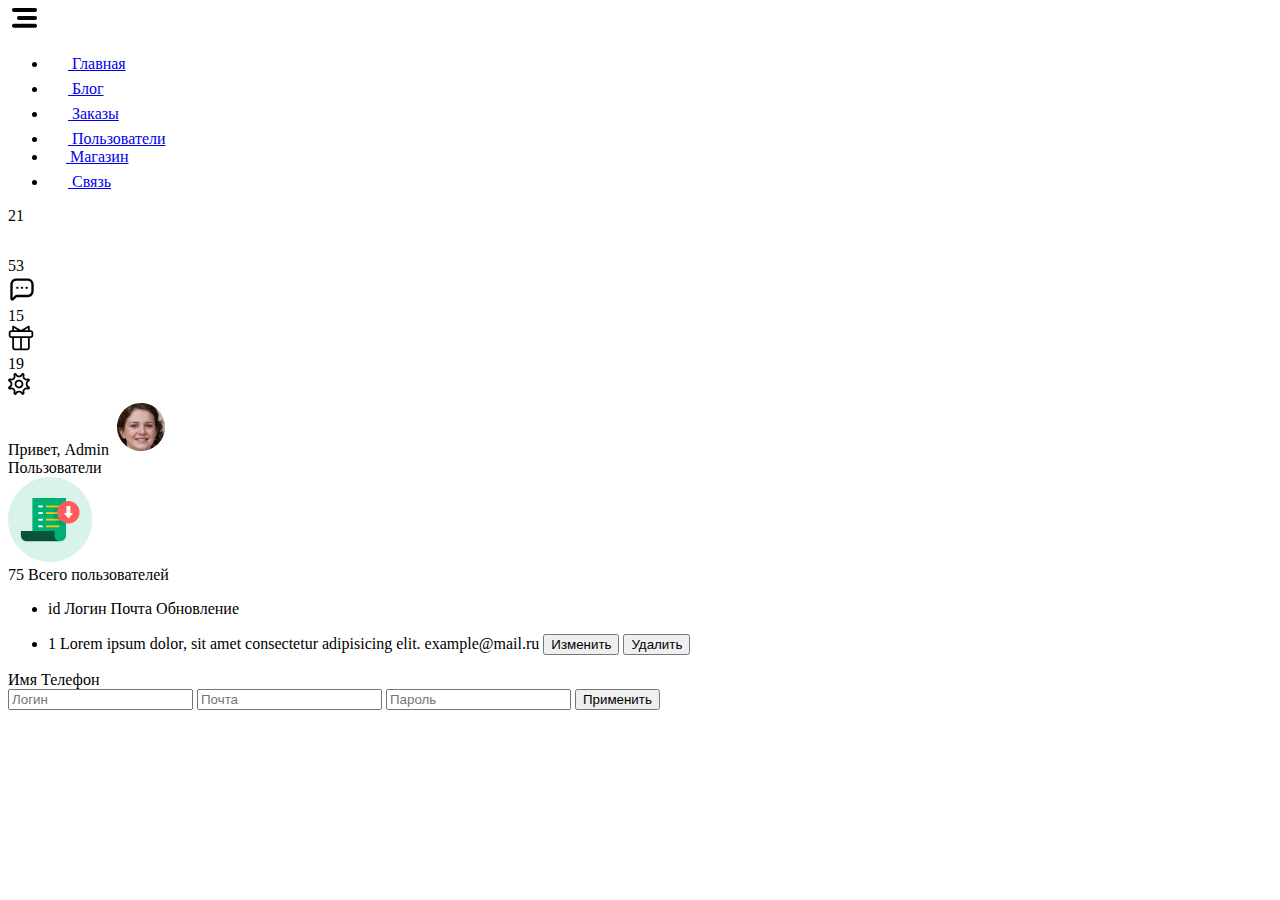
==== commit 0e869e7d: "admin" ====
--- a/pages/admin.html
+++ b/pages/admin.html
@@ -18,7 +18,7 @@
             </div>
             <div class="mt-20">
                 <ul class="text-lg font-medium text-[#464255]">
-                    <li class="group flex items-center justify-start py-5 px-4 bg-[#00B074]/20 w-full text-[#00B074] rounded-[8px] relative before:h-full before:w-2 before:absolute before:top-0 before:-left-10 before:bg-[#00B074] before:rounded-full">
+                    <li class="group flex items-center justify-start py-5 px-4 <? if($_GET['main']) { echo bg-[#00B074]/20 w-full text-[#00B074] rounded-[8px] relative before:h-full before:w-2 before:absolute before:top-0 before:-left-10 before:bg-[#00B074] before:rounded-full; } else {echo text-black;} ?> bg-[#00B074]/20 w-full text-[#00B074] rounded-[8px] relative before:h-full before:w-2 before:absolute before:top-0 before:-left-10 before:bg-[#00B074] before:rounded-full">
                         <a href="/ProperNutrition-php/pages/admin.php?id=main" class="flex items-center gap-x-6 w-fit">
                             <svg width="20" height="21" class="fill-[#00B074]" viewBox="0 0 20 21" fill="none" xmlns="http://www.w3.org/2000/svg">
                                 <path d="M2.5 7.41115V17.4112C2.5 17.6322 2.5878 17.8441 2.74408 18.0004C2.90036 18.1567 3.11232 18.2445 3.33333 18.2445H7.5C7.72101 18.2445 7.93297 18.1567 8.08925 18.0004C8.24554 17.8441 8.33333 17.6322 8.33333 17.4112V11.5778H11.6667V17.4112C11.6667 17.6322 11.7545 17.8441 11.9107 18.0004C12.067 18.1567 12.279 18.2445 12.5 18.2445H16.6667C16.8877 18.2445 17.0996 18.1567 17.2559 18.0004C17.4122 17.8441 17.5 17.6322 17.5 17.4112V7.41115C17.5 7.28178 17.4699 7.15419 17.412 7.03848C17.3542 6.92276 17.2702 6.82211 17.1667 6.74449L10.5 1.74449C10.3558 1.6363 10.1803 1.57782 10 1.57782C9.81969 1.57782 9.64425 1.6363 9.5 1.74449L2.83333 6.74449C2.72984 6.82211 2.64583 6.92276 2.58798 7.03848C2.53012 7.15419 2.5 7.28178 2.5 7.41115ZM4.16667 7.82782L10 3.45282L15.8333 7.82782V16.5778H13.3333V10.7445C13.3333 10.5235 13.2455 10.3115 13.0893 10.1552C12.933 9.99895 12.721 9.91115 12.5 9.91115H7.5C7.27899 9.91115 7.06702 9.99895 6.91074 10.1552C6.75446 10.3115 6.66667 10.5235 6.66667 10.7445V16.5778H4.16667V7.82782Z"/>
@@ -26,7 +26,7 @@
                             <span class="leftBarText">Главная</span> 
                         </a>
                     </li>
-                    <li class="group py-5 px-4 text-black rounded-[8px] ">
+                    <li class="group py-5 px-4 text-black rounded-[8px] <? if($_GET['blog']) { echo bg-[#00B074]/20 w-full text-[#00B074] rounded-[8px] relative before:h-full before:w-2 before:absolute before:top-0 before:-left-10 before:bg-[#00B074] before:rounded-full; } else {echo text-black;} ?>">
                         <a href="/ProperNutrition-php/pages/admin.php?id=blog" class="flex items-center gap-x-6">
                             <svg width="20" height="21" viewBox="0 0 20 21" class="fill-[#464255]" fill="none" xmlns="http://www.w3.org/2000/svg">
                                 <path d="M17.5002 4.91136H2.5002C2.02798 4.91136 1.66687 4.55024 1.66687 4.07802C1.66687 3.6058 2.02798 3.24469 2.5002 3.24469H17.5002C17.9724 3.24469 18.3335 3.6058 18.3335 4.07802C18.3335 4.55024 17.9724 4.91136 17.5002 4.91136Z" />
@@ -37,23 +37,23 @@
                             <span class="leftBarText">Блог</span> 
                         </a>
                     </li>
-                    <li class="group py-5 px-4 text-black rounded-[8px] ">
-                        <a href="/ProperNutrition-php/pages/admin.php?id=order" class="flex items-center gap-x-6">
+                    <li class="group py-5 px-4 text-black rounded-[8px] <? if($_GET['orders']) { echo bg-[#00B074]/20 w-full text-[#00B074] rounded-[8px] relative before:h-full before:w-2 before:absolute before:top-0 before:-left-10 before:bg-[#00B074] before:rounded-full; } else {echo text-black;} ?>">
+                        <a href="/ProperNutrition-php/pages/admin.php?id=orders" class="flex items-center gap-x-6">
                             <svg width="20" height="21" viewBox="0 0 20 21" class="fill-[#464255]" fill="none" xmlns="http://www.w3.org/2000/svg">
                                 <path d="M10.5417 2.61138C10.3908 2.48229 10.1987 2.41136 10 2.41138H4.16671C3.94569 2.41138 3.73373 2.49917 3.57745 2.65545C3.42117 2.81173 3.33337 3.0237 3.33337 3.24471V18.2447C3.33337 18.4657 3.42117 18.6777 3.57745 18.834C3.73373 18.9902 3.94569 19.078 4.16671 19.078H15.8334C16.0544 19.078 16.2664 18.9902 16.4226 18.834C16.5789 18.6777 16.6667 18.4657 16.6667 18.2447V8.24471C16.6667 8.12434 16.6406 8.0054 16.5903 7.89607C16.5399 7.78674 16.4665 7.68962 16.375 7.61138L10.5417 2.61138ZM10.8334 5.05304L13.5834 7.41138H10.8334V5.05304ZM15 17.4114H5.00004V4.07804H9.16671V8.24471C9.16671 8.46572 9.25451 8.67769 9.41079 8.83397C9.56707 8.99025 9.77903 9.07804 10 9.07804H15V17.4114Z"/>
                             </svg>
                             <span class="leftBarText">Заказы</span> 
                         </a>
                     </li>
-                    <li class="group py-5 px-4 text-black rounded-[8px] ">
-                        <a href="/ProperNutrition-php/pages/admin.php?id=user" class="flex items-center gap-x-6">
+                    <li class="group py-5 px-4 text-black rounded-[8px] <? if($_GET['users']) { echo bg-[#00B074]/20 w-full text-[#00B074] rounded-[8px] relative before:h-full before:w-2 before:absolute before:top-0 before:-left-10 before:bg-[#00B074] before:rounded-full; } else {echo text-black;} ?>">
+                        <a href="/ProperNutrition-php/pages/admin.php?id=users" class="flex items-center gap-x-6">
                             <svg width="20" height="21" viewBox="0 0 20 21" class="fill-[#464255]" fill="none" xmlns="http://www.w3.org/2000/svg">
                                 <path d="M15.9916 14.6697C16.4243 14.1532 16.6631 13.5018 16.6666 12.828C16.6666 12.0544 16.3593 11.3126 15.8124 10.7656C15.2654 10.2186 14.5235 9.91133 13.75 9.91133H13.5166C14.2039 9.09465 14.5815 8.06202 14.5833 6.99466C14.5852 6.22512 14.3934 5.46747 14.0254 4.7916C13.6575 4.11572 13.1253 3.54337 12.4779 3.12732C11.8305 2.71128 11.0888 2.46494 10.3211 2.41102C9.55347 2.35709 8.7846 2.49733 8.08541 2.81879C7.38622 3.14024 6.77922 3.63258 6.3204 4.25038C5.86158 4.86818 5.56569 5.59157 5.46004 6.35383C5.35439 7.11609 5.44237 7.89268 5.71586 8.61198C5.98935 9.33129 6.43956 9.97015 7.02496 10.4697C5.45018 11.0715 4.09498 12.1369 3.13831 13.525C2.18164 14.9131 1.66849 16.5588 1.66663 18.2447C1.66663 18.4657 1.75442 18.6776 1.9107 18.8339C2.06698 18.9902 2.27895 19.078 2.49996 19.078C2.72097 19.078 2.93293 18.9902 3.08922 18.8339C3.2455 18.6776 3.33329 18.4657 3.33329 18.2447C3.33329 16.4766 4.03567 14.7809 5.28591 13.5306C6.53616 12.2804 8.23185 11.578 9.99996 11.578H11.125C10.8809 12.0747 10.7871 12.6318 10.8552 13.181C10.9233 13.7303 11.1503 14.2476 11.5083 14.6697C10.7984 15.0668 10.2071 15.6459 9.79553 16.3476C9.38393 17.0492 9.16684 17.8479 9.16663 18.6613C9.16663 18.8823 9.25442 19.0943 9.4107 19.2506C9.56698 19.4069 9.77895 19.4947 9.99996 19.4947C10.221 19.4947 10.4329 19.4069 10.5892 19.2506C10.7455 19.0943 10.8333 18.8823 10.8333 18.6613C10.8333 17.8878 11.1406 17.1459 11.6876 16.5989C12.2345 16.052 12.9764 15.7447 13.75 15.7447C14.5235 15.7447 15.2654 16.052 15.8124 16.5989C16.3593 17.1459 16.6666 17.8878 16.6666 18.6613C16.6666 18.8823 16.7544 19.0943 16.9107 19.2506C17.067 19.4069 17.2789 19.4947 17.5 19.4947C17.721 19.4947 17.9329 19.4069 18.0892 19.2506C18.2455 19.0943 18.3333 18.8823 18.3333 18.6613C18.3331 17.8479 18.116 17.0492 17.7044 16.3476C17.2928 15.6459 16.7016 15.0668 15.9916 14.6697ZM9.99996 9.91133C9.4231 9.91133 8.85919 9.74027 8.37955 9.41978C7.8999 9.09929 7.52607 8.64377 7.30531 8.11082C7.08456 7.57787 7.0268 6.99143 7.13934 6.42565C7.25188 5.85987 7.52966 5.34017 7.93756 4.93227C8.34547 4.52436 8.86517 4.24658 9.43095 4.13404C9.99672 4.0215 10.5832 4.07926 11.1161 4.30001C11.6491 4.52077 12.1046 4.89461 12.4251 5.37425C12.7456 5.85389 12.9166 6.4178 12.9166 6.99466C12.9166 7.76821 12.6093 8.51008 12.0624 9.05706C11.5154 9.60404 10.7735 9.91133 9.99996 9.91133ZM13.75 14.078C13.4184 14.078 13.1005 13.9463 12.8661 13.7119C12.6317 13.4775 12.5 13.1595 12.5 12.828C12.5021 12.4971 12.6345 12.1805 12.8685 11.9465C13.1024 11.7126 13.4191 11.5802 13.75 11.578C14.0815 11.578 14.3994 11.7097 14.6338 11.9441C14.8683 12.1785 15 12.4965 15 12.828C15 13.1595 14.8683 13.4775 14.6338 13.7119C14.3994 13.9463 14.0815 14.078 13.75 14.078Z" />
                             </svg>
                             <span class="leftBarText">Пользователи</span> 
                         </a>
                     </li>
-                    <li class="group py-5 px-4 text-black rounded-[8px] ">
+                    <li class="group py-5 px-4 text-black rounded-[8px] <? if($_GET['shop']) { echo bg-[#00B074]/20 w-full text-[#00B074] rounded-[8px] relative before:h-full before:w-2 before:absolute before:top-0 before:-left-10 before:bg-[#00B074] before:rounded-full; } else {echo text-black;} ?>">
                         <a href="/ProperNutrition-php/pages/admin.php?id=shop" class="flex items-center gap-x-6">
                             <svg width="18" height="14" viewBox="0 0 18 14" class="fill-[#464255]" fill="none" xmlns="http://www.w3.org/2000/svg">
                                 <path d="M15.875 3.61969H15.0032L15.1094 2.55588C15.1354 2.29525 15.1066 2.03206 15.0246 1.78327C14.9427 1.53448 14.8096 1.30562 14.6338 1.11143C14.458 0.917239 14.2435 0.76203 14.0041 0.655805C13.7647 0.549581 13.5057 0.494696 13.2437 0.49469H3.50625C3.24427 0.49471 2.9852 0.549622 2.74574 0.655885C2.50627 0.762149 2.29173 0.917406 2.11594 1.11165C1.94015 1.3059 1.80701 1.53482 1.7251 1.78366C1.64319 2.03251 1.61433 2.29576 1.64037 2.55644L2.4963 12.1166C2.51309 12.2665 2.48018 11.9554 2.59993 12.5554H0.730552C0.564791 12.5554 0.40582 12.6212 0.28861 12.7384C0.1714 12.8556 0.105552 13.0146 0.105552 13.1804C0.105552 13.3461 0.1714 13.5051 0.28861 13.6223C0.40582 13.7395 0.564791 13.8054 0.730552 13.8054L16 13.9947C16.1658 13.9947 16.3247 13.9288 16.4419 13.8116C16.5591 13.6944 16.625 13.5355 16.625 13.3697C16.625 13.2039 16.5591 13.045 16.4419 12.9277C16.3247 12.8105 16.1658 12.7447 16 12.7447H14.1307C14.1827 12.6033 14.2175 12.4561 14.2342 12.3064L14.4405 9.24469H15.875C16.3721 9.24414 16.8487 9.04642 17.2002 8.69491C17.5517 8.3434 17.7494 7.8668 17.75 7.36969V5.49469C17.7494 4.99758 17.5517 4.52098 17.2002 4.16947C16.8487 3.81796 16.3721 3.62024 15.875 3.61969ZM4.66128 12.5554C4.50625 12.5559 4.3566 12.4985 4.24167 12.3944C4.12673 12.2904 4.05478 12.1472 4.03991 11.9929L3.13784 2.58451C3.12913 2.49758 3.13874 2.40979 3.16603 2.32679C3.19332 2.2438 3.23769 2.16744 3.29629 2.10264C3.35489 2.03783 3.42641 1.98602 3.50625 1.95054C3.58608 1.91506 3.67247 1.8967 3.75984 1.89664L13.0204 1.95054C13.1077 1.9506 13.1941 1.96895 13.2739 2.0044C13.3537 2.03986 13.4252 2.09163 13.4838 2.15639C13.5424 2.22116 13.5868 2.29747 13.6141 2.38043C13.6414 2.46338 13.6511 2.55114 13.6424 2.63804L13.0204 11.9935C13.0054 12.1477 12.9334 12.2908 12.8184 12.3948C12.7034 12.4987 12.5538 12.556 12.3988 12.5554H4.66128ZM16.5 7.36969C16.4999 7.53542 16.434 7.69433 16.3168 7.81152C16.1996 7.92871 16.0407 7.99459 15.875 7.99469H14.5656L14.8781 4.86969H15.875C16.0407 4.86979 16.1996 4.93567 16.3168 5.05286C16.434 5.17005 16.4999 5.32896 16.5 5.49469V7.36969Z" />
@@ -61,8 +61,8 @@
                             <span class="leftBarText">Магазин</span> 
                         </a>
                     </li>
-                    <li class="group py-5 px-4 text-black rounded-[8px] ">
-                        <a href="/ProperNutrition-php/pages/admin.php?id=shop" class="flex items-center gap-x-6">
+                    <li class="group py-5 px-4 text-black rounded-[8px] <? if($_GET['feedback']) { echo bg-[#00B074]/20 w-full text-[#00B074] rounded-[8px] relative before:h-full before:w-2 before:absolute before:top-0 before:-left-10 before:bg-[#00B074] before:rounded-full; } else {echo text-black;} ?>">
+                        <a href="/ProperNutrition-php/pages/admin.php?id=feedback" class="flex items-center gap-x-6">
                             <svg width="20" height="21" class="fill-[#464255]" viewBox="0 0 20 21" fill="none" xmlns="http://www.w3.org/2000/svg">
                                 <path d="M10 10.7445C10.4603 10.7445 10.8334 10.3714 10.8334 9.91119C10.8334 9.45095 10.4603 9.07785 10 9.07785C9.53978 9.07785 9.16669 9.45095 9.16669 9.91119C9.16669 10.3714 9.53978 10.7445 10 10.7445Z" />
                                 <path d="M6.66665 10.7445C7.12688 10.7445 7.49998 10.3714 7.49998 9.91119C7.49998 9.45095 7.12688 9.07785 6.66665 9.07785C6.20641 9.07785 5.83331 9.45095 5.83331 9.91119C5.83331 10.3714 6.20641 10.7445 6.66665 10.7445Z" />
@@ -233,7 +233,7 @@
                 </div>
             </div> -->
         <? } elseif($_GET['user']) { ?>
-            <!-- <div class=" flex flex-col gap-y-10 w-full px-[60px] pb-[60px]">
+            <div class=" flex flex-col gap-y-10 w-full px-[60px] pb-[60px]">
                 <div class="flex justify-end gap-x-[30px] mt-10">
                     <div class="group cursor-pointer flex justify-center items-center rounded-[15px] bg-[#2D9CDB]/20 hover:bg-[#2D9CDB] transition-all duration-300 w-12 h-12 relative">
                         <div class="flex justify-center items-center w-5 h-5 rounded-full absolute -top-2 -right-2 p-[3px] text-white text-xs bg-[#2D9CDB] outline outline-offset-0 outline-white">
@@ -293,6 +293,7 @@
 
                 <div class="flex w-full gap-x-10">
                     <div class="w-[70%] rounded-[14px] shadow-[0px_4px_4px_rgba(0,0,0,0.04)] bg-white px-3 py-6">
+                        <div class="flex"></div>
                         <ul class="w-full rounded-t-[14px] bg-[#00B07426]/20 py-2 px-4">
                             <li class="flex justify-between w-full font-bold">
                                 <span class="w-[5%]">id</span>
@@ -329,7 +330,7 @@
                         </form>
                     </div>
                 </div>
-            </div> -->
+            </div>
         <? } elseif($_GET['shop']) { ?>
             <!-- <div class=" flex flex-col gap-y-10 w-full px-[60px] pb-[60px]">
                 <div class="flex justify-end gap-x-[30px] mt-10">
@@ -567,7 +568,7 @@
                 </div>
             </div> -->
         <? } elseif($_GET['feedback']) { ?>
-            <div class=" flex flex-col gap-y-10 w-full px-[60px] pb-[60px]">
+            <!-- <div class=" flex flex-col gap-y-10 w-full px-[60px] pb-[60px]">
                 <div class="flex justify-end gap-x-[30px] mt-10">
                     <div class="group cursor-pointer flex justify-center items-center rounded-[15px] bg-[#2D9CDB]/20 hover:bg-[#2D9CDB] transition-all duration-300 w-12 h-12 relative">
                         <div class="flex justify-center items-center w-5 h-5 rounded-full absolute -top-2 -right-2 p-[3px] text-white text-xs bg-[#2D9CDB] outline outline-offset-0 outline-white">
@@ -657,7 +658,7 @@
                         </ul>
                     </div>
                 </div>
-            </div>
+            </div> -->
         <? } ?>
     </div>
     <script src="../src/assets/libs/jquery.js"></script>
